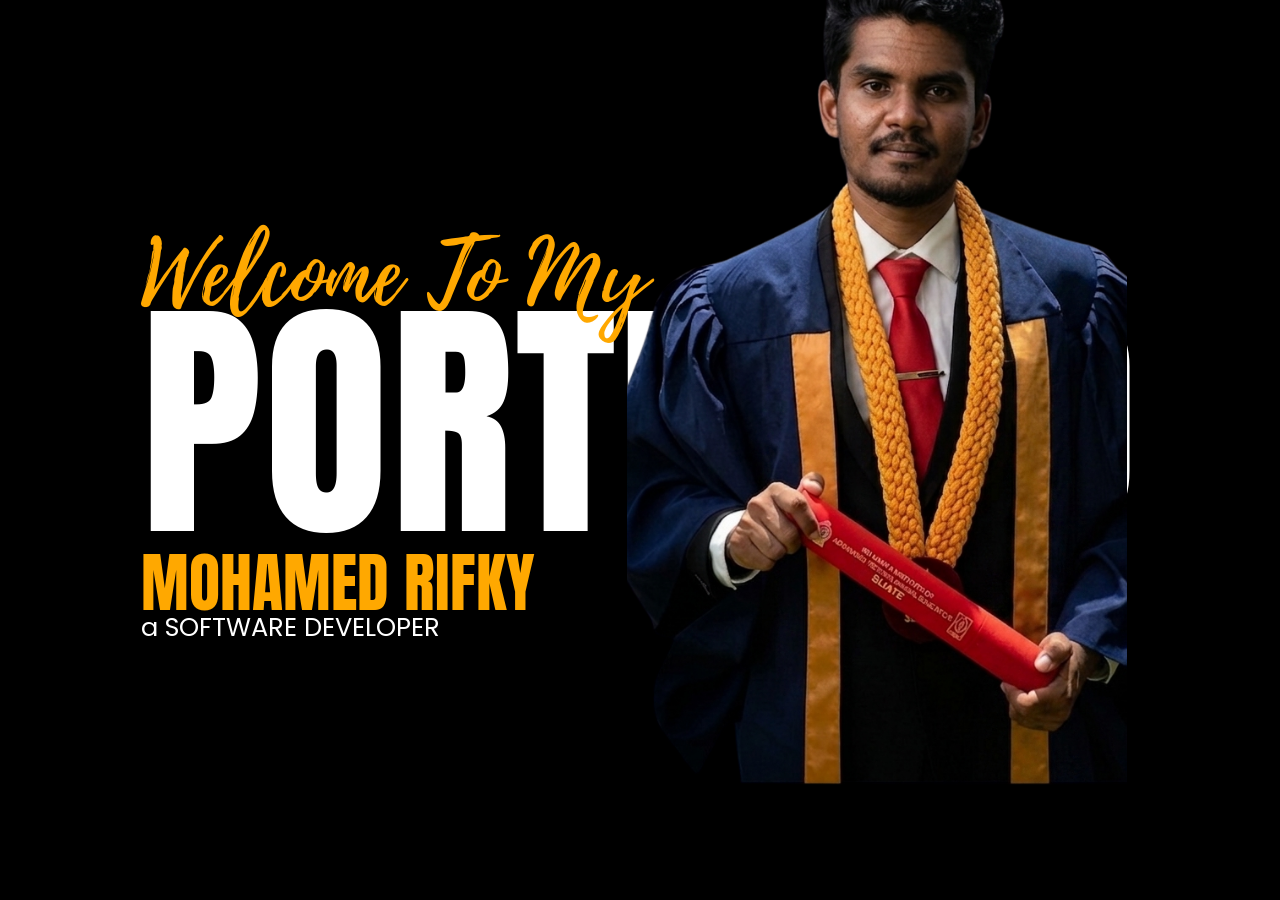
==== portfolioown.html @ 4c9c1325 "portfolio initializing" ====
<!doctype html>
<html lang="en">
  <head>
    <meta charset="UTF-8" />
    <meta name="viewport" content="width=device-width, initial-scale=1.0" />
    <title>Document</title>

    <link rel="preconnect" href="https://fonts.googleapis.com" />
    <link rel="preconnect" href="https://fonts.gstatic.com" crossorigin />
    <link
      href="https://fonts.googleapis.com/css2?family=Anton&family=Caveat:wght@700&family=Poppins:wght@400;600;700&display=swap"
      rel="stylesheet"
    />
    <link
      rel="stylesheet"
      href="https://cdnjs.cloudflare.com/ajax/libs/font-awesome/6.4.0/css/all.min.css"
    />

    <style>
      * {
        margin: 0;
        padding: 0;
        box-sizing: border-box;
      }

      @font-face {
        font-family: "Playlist Script";
        src: url("Playlist Script.otf") format("opentype");
      }

      html {
        height: 100vh;
        /* border: 2px solid green; */
      }

      :root {
        --bg-color: black;
        --text-white: white;
        --text-yellow: #ffa800;
      }

      body {
        /* border: 1px solid yellow; */
        background-color: var(--bg-color);
        display: flex;
        justify-content: center;
        align-items: center;
        height: 100%;
      }

      .giant-title {
        letter-spacing: 2px;
        font-family: "Anton", sans-serif;
        color: var(--text-white);
        font-size: 20vw;
      }

      .text-group {
        /* border: 1px solid red; */
        width: fit-content;
        height: fit-content;
        /* line-height: 1; */
        position: relative;
      }

      @keyframes float {
        0% {
          transform: translateY(0px) rotate(0deg);
        }
        50% {
          transform: translateY(-10px) rotate(0deg);
        }
        100% {
          transform: translateY(0px) rotate(0deg);
        }
      }

      .cursive-text {
        animation: float 5s ease-in-out infinite;
      }

      .cursive-text {
        font-family: "Playlist Script", cursive;
        color: var(--text-yellow);
        font-size: 7vw;
        position: relative;
        z-index: 1000;
      }

      .name-title {
        font-size: 5vw;
        color: var(--text-yellow);
        /* position: absolute; */
        bottom: -50px;
        left: 10px;
        width: fit-content;
        /* border: 2px solid blue; */
      }
      .subtitle {
        font-size: 2vw;
        color: var(--text-white);
        font-family: "Poppins", sans-serif;
      }
      .myname {
        font-size: 5vw;
        color: var(--text-yellow);
        font-family: "Anton", sans-serif;
      }

      .img {
        /* border: 2px solid yellow; */
        position: absolute;
        bottom: -17vh;
        right: 1vw;
        width: 50%;
        height: 100vh;
        overflow: hidden;
      }

      .img img {
        width: 100%;
        height: 100%;
        object-fit: cover;
      }

      .giant-title {
    opacity: 0;
    transform: translateY(80px);
    animation: titleReveal 1s ease-out forwards;
    z-index: 0;
}

@keyframes titleReveal {
    to {
        opacity: 1;
        transform: translateY(0);
    }
}

.name-title {
    opacity: 0;
    transform: translateY(40px);
    animation: nameReveal 0.8s ease-out 0.8s forwards;
}

@keyframes nameReveal {
    to {
        opacity: 1;
        transform: translateY(0);
    }
}

.img {
    opacity: 0;
    transform: translateX(400px);
    animation: imageReveal 3s ease-out 0.3s forwards;
}

@keyframes imageReveal {
    to {
        opacity: 1;
        transform: translateX(0);
    }
}

.myname {
    animation: glow 3s ease-in-out infinite;
}

@keyframes glow {
    0%,100% {
        text-shadow: 0 0 5px rgba(255,168,0,0.3);
    }

    50% {
        text-shadow:
            0 0 10px rgba(255,168,0,0.5),
            0 0 20px rgba(255,168,0,0.3);
    }
}
    </style>
  </head>
  <body>
    <div class="text-group">
      <div class="cursive-text" style="line-height: 0.4">Welcome To My</div>
      <div class="giant-title" style="line-height: 1">PORTFOLIO</div>
      <div class="name-title" style="line-height: 1">
        <div class="myname">MOHAMED RIFKY</div>
        <div class="subtitle">a SOFTWARE DEVELOPER</div>
      </div>
      <div class="img"><img src="myimg2.png" alt="" /></div>
    </div>
    
  </body>
</html>
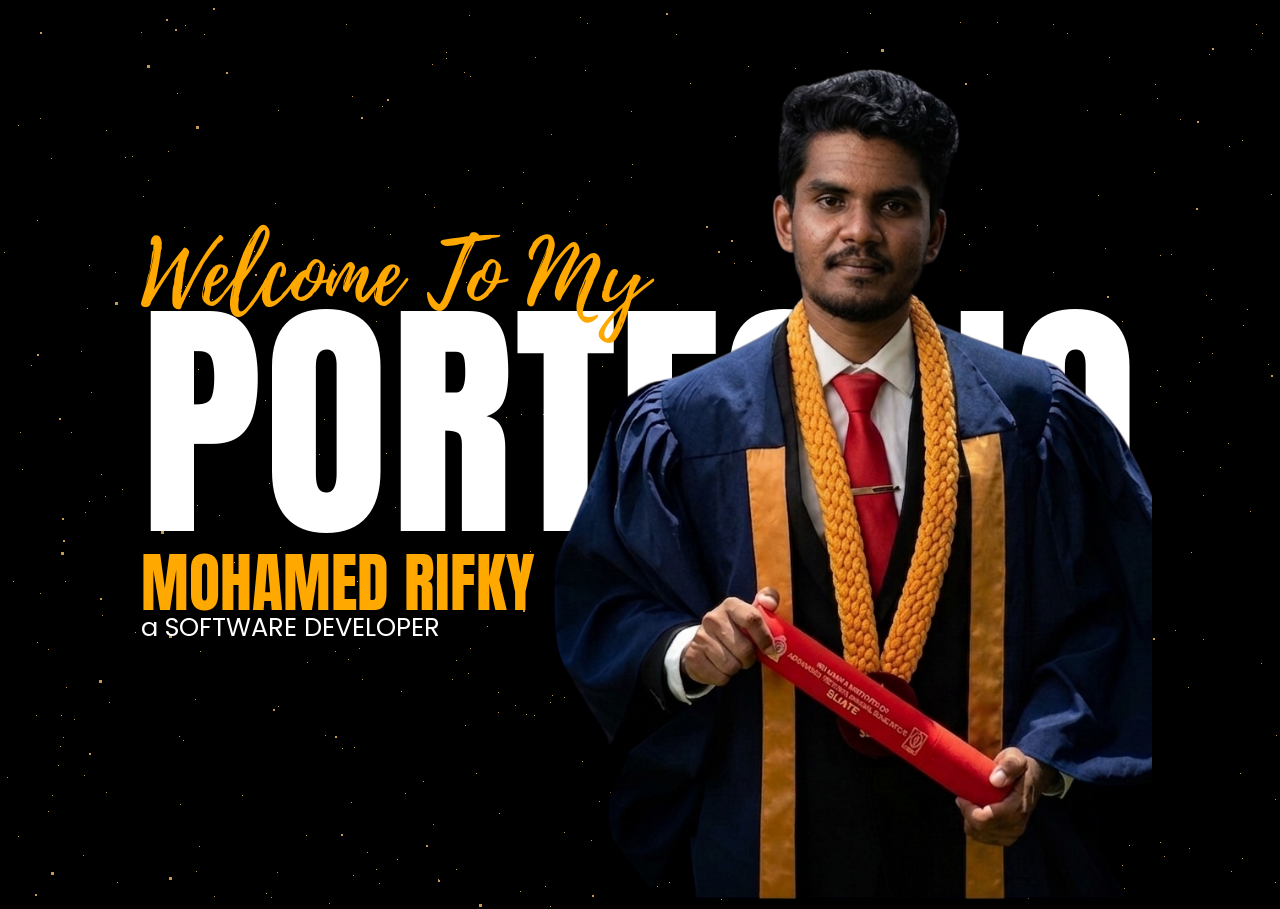
==== commit e81952e8: "some animations" ====
--- a/portfolioown.html
+++ b/portfolioown.html
@@ -17,6 +17,151 @@
     />
 
     <style>
+        
+                .full-wh {
+            position: absolute;
+            top: 0px;
+            left: 0px;
+            bottom: 0px;
+            width: 100%;
+        }
+        
+        .bg-animation {
+            position: fixed;
+            top: 0;
+            left: 0;
+            width: 100%;
+            height: 100%;
+        }
+        
+        .bg-animation {
+            position: fixed;
+            top: 0;
+            left: 0;
+            width: 100%;
+            height: 100%;
+
+        }
+        
+        #stars {
+            width: 1px;
+            height: 1px;
+            background: transparent;
+            box-shadow: 117px 1613px #c49952, 1488px 635px #c49952, 944px 914px #c49952, 647px 277px #c49952, 1792px 1205px #c49952, 656px 1517px #c49952, 820px 1839px #c49952, 1153px 1400px #c49952, 870px 13px #c49952, 550px 702px #c49952, 1155px 1056px #c49952, 88px 1709px #c49952, 1450px 1090px #c49952, 1929px 457px #c49952, 1390px 905px #c49952, 1771px 269px #c49952, 1741px 669px #c49952, 432px 64px #c49952, 563px 996px #c49952, 1918px 1873px #c49952, 1845px 1211px #c49952, 231px 1503px #c49952, 37px 220px #c49952, 1970px 495px #c49952, 1812px 925px #c49952, 67px 1398px #c49952, 535px 279px #c49952, 1837px 829px #c49952, 1945px 685px #c49952, 1677px 1817px #c49952, 1317px 1415px #c49952, 1785px 905px #c49952, 1787px 1554px #c49952, 802px 1296px #c49952, 512px 1101px #c49952, 583px 1364px #c49952, 336px 558px #c49952, 979px 334px #c49952, 106px 792px #c49952, 204px 34px #c49952, 1845px 1763px #c49952, 445px 1599px #c49952, 386px 453px #c49952, 471px 952px #c49952, 1466px 1676px #c49952, 1885px 303px #c49952, 51px 1717px #c49952, 1211px 299px #c49952, 1546px 1887px #c49952, 1067px 33px #c49952, 1088px 1326px #c49952, 1938px 760px #c49952, 470px 648px #c49952, 1213px 269px #c49952, 1767px 78px #c49952, 977px 976px #c49952, 1926px 175px #c49952, 722px 1512px #c49952, 945px 227px #c49952, 1811px 99px #c49952, 1912px 1406px #c49952, 1602px 1243px #c49952, 610px 449px #c49952, 654px 1393px #c49952, 1930px 1193px #c49952, 258px 1184px #c49952, 89px 265px #c49952, 824px 1494px #c49952, 1506px 1435px #c49952, 1027px 753px #c49952, 1px 1197px #c49952, 530px 1161px #c49952, 864px 1555px #c49952, 1610px 1604px #c49952, 1035px 1114px #c49952, 1456px 133px #c49952, 1196px 1253px #c49952, 361px 1037px #c49952, 834px 351px #c49952, 436px 1676px #c49952, 1194px 1007px #c49952, 1141px 647px #c49952, 319px 454px #c49952, 937px 1769px #c49952, 1872px 1013px #c49952, 733px 643px #c49952, 1250px 511px #c49952, 189px 296px #c49952, 1639px 163px #c49952, 1584px 336px #c49952, 1912px 1343px #c49952, 1298px 1307px #c49952, 1750px 902px #c49952, 1129px 845px #c49952, 1899px 1470px #c49952, 1427px 232px #c49952, 1391px 838px #c49952, 1225px 1819px #c49952, 190px 1366px #c49952, 1865px 518px #c49952, 203px 1383px #c49952, 1455px 614px #c49952, 423px 354px #c49952, 1678px 1790px #c49952, 241px 608px #c49952, 1089px 730px #c49952, 1342px 38px #c49952, 1848px 249px #c49952, 1874px 1785px #c49952, 1040px 1837px #c49952, 751px 261px #c49952, 510px 1975px #c49952, 52px 795px #c49952, 1786px 1310px #c49952, 498px 712px #c49952, 190px 375px #c49952, 1341px 722px #c49952, 43px 1394px #c49952, 1821px 1687px #c49952, 106px 130px #c49952, 1717px 1978px #c49952, 168px 151px #c49952, 183px 740px #c49952, 945px 1381px #c49952, 669px 1170px #c49952, 1285px 1816px #c49952, 110px 1217px #c49952, 1623px 813px #c49952, 869px 647px #c49952, 867px 582px #c49952, 735px 1240px #c49952, 519px 1896px #c49952, 132px 156px #c49952, 1649px 193px #c49952, 241px 1109px #c49952, 643px 484px #c49952, 574px 1282px #c49952, 1952px 564px #c49952, 1978px 145px #c49952, 329px 903px #c49952, 1674px 617px #c49952, 1978px 558px #c49952, 1808px 1715px #c49952, 1526px 1238px #c49952, 475px 1330px #c49952, 810px 425px #c49952, 1709px 634px #c49952, 1658px 336px #c49952, 425px 194px #c49952, 352px 96px #c49952, 148px 180px #c49952, 1139px 1046px #c49952, 1809px 1233px #c49952, 1669px 171px #c49952, 263px 1394px #c49952, 534px 715px #c49952, 396px 1008px #c49952, 589px 1445px #c49952, 1190px 381px #c49952, 1709px 279px #c49952, 520px 891px #c49952, 1136px 1867px #c49952, 1280px 1233px #c49952, 836px 296px #c49952, 1348px 646px #c49952, 1539px 913px #c49952, 423px 781px #c49952, 1271px 1805px #c49952, 696px 564px #c49952, 1549px 804px #c49952, 303px 1555px #c49952, 1449px 1903px #c49952, 66px 687px #c49952, 1164px 856px #c49952, 1958px 1326px #c49952, 125px 157px #c49952, 508px 1669px #c49952, 465px 725px #c49952, 1925px 1440px #c49952, 405px 793px #c49952, 278px 110px #c49952, 1084px 1065px #c49952, 1077px 705px #c49952, 663px 1844px #c49952, 734px 263px #c49952, 870px 1761px #c49952, 103px 1169px #c49952, 1506px 1295px #c49952, 1883px 926px #c49952, 335px 1361px #c49952, 1126px 1284px #c49952, 257px 1165px #c49952, 837px 580px #c49952, 1211px 1362px #c49952, 1137px 1380px #c49952, 135px 632px #c49952, 1491px 1965px #c49952, 1098px 195px #c49952, 506px 417px #c49952, 693px 1243px #c49952, 622px 1862px #c49952, 1412px 1343px #c49952, 948px 1894px #c49952, 1315px 1363px #c49952, 754px 1098px #c49952, 1931px 930px #c49952, 1831px 342px #c49952, 1751px 1839px #c49952, 84px 775px #c49952, 1662px 1488px #c49952, 617px 1769px #c49952, 1869px 1292px #c49952, 963px 432px #c49952, 371px 1114px #c49952, 37px 642px #c49952, 21px 1184px #c49952, 602px 366px #c49952, 414px 524px #c49952, 282px 244px #c49952, 1689px 868px #c49952, 943px 681px #c49952, 898px 679px #c49952, 449px 1774px #c49952, 1678px 1313px #c49952, 475px 1811px #c49952, 1146px 1509px #c49952, 1151px 1863px #c49952, 1617px 846px #c49952, 82px 1077px #c49952, 324px 1317px #c49952, 1516px 885px #c49952, 1706px 1526px #c49952, 1925px 1180px #c49952, 553px 967px #c49952, 1072px 536px #c49952, 1715px 1816px #c49952, 185px 286px #c49952, 1362px 1600px #c49952, 628px 1938px #c49952, 1187px 412px #c49952, 569px 211px #c49952, 1959px 1356px #c49952, 1571px 105px #c49952, 319px 1111px #c49952, 36px 1364px #c49952, 502px 1788px #c49952, 1051px 1993px #c49952, 1617px 773px #c49952, 424px 1507px #c49952, 1623px 1955px #c49952, 307px 662px #c49952, 183px 1048px #c49952, 1919px 1453px #c49952, 1006px 1817px #c49952, 468px 673px #c49952, 1142px 1375px #c49952, 1228px 443px #c49952, 1734px 552px #c49952, 20px 1041px #c49952, 1783px 334px #c49952, 98px 1237px #c49952, 1356px 1940px #c49952, 853px 1779px #c49952, 1910px 560px #c49952, 1174px 1656px #c49952, 110px 1724px #c49952, 542px 1771px #c49952, 1758px 1931px #c49952, 1463px 1401px #c49952, 1155px 84px #c49952, 1504px 835px #c49952, 750px 322px #c49952, 407px 1900px #c49952, 1600px 1141px #c49952, 657px 886px #c49952, 526px 714px #c49952, 18px 836px #c49952, 1546px 1548px #c49952, 22px 469px #c49952, 594px 1466px #c49952, 1160px 1078px #c49952, 627px 1055px #c49952, 195px 699px #c49952, 1099px 684px #c49952, 530px 551px #c49952, 1160px 1325px #c49952, 894px 727px #c49952, 1157px 98px #c49952, 136px 1483px #c49952, 1875px 1975px #c49952, 1803px 566px #c49952, 318px 1073px #c49952, 1866px 1656px #c49952, 543px 414px #c49952, 719px 474px #c49952, 1115px 738px #c49952, 353px 875px #c49952, 184px 1938px #c49952, 1854px 1534px #c49952, 420px 1698px #c49952, 1480px 1550px #c49952, 522px 203px #c49952, 1897px 1904px #c49952, 975px 1708px #c49952, 1774px 602px #c49952, 1908px 274px #c49952, 61px 715px #c49952, 983px 1156px #c49952, 326px 1013px #c49952, 641px 290px #c49952, 1522px 120px #c49952, 405px 1637px #c49952, 1021px 1099px #c49952, 631px 1145px #c49952, 982px 1967px #c49952, 200px 651px #c49952, 795px 351px #c49952, 790px 1082px #c49952, 144px 1572px #c49952, 1542px 901px #c49952, 158px 1524px #c49952, 849px 1843px #c49952, 1807px 203px #c49952, 1747px 45px #c49952, 1603px 1738px #c49952, 617px 1966px #c49952, 342px 748px #c49952, 1779px 1173px #c49952, 1428px 152px #c49952, 589px 1998px #c49952, 1940px 1838px #c49952, 115px 272px #c49952, 1217px 1395px #c49952, 1402px 1491px #c49952, 1833px 1814px #c49952, 243px 966px #c49952, 319px 578px #c49952, 813px 364px #c49952, 669px 882px #c49952, 551px 134px #c49952, 1819px 920px #c49952, 740px 1826px #c49952, 1021px 952px #c49952, 1575px 453px #c49952, 324px 419px #c49952, 929px 417px #c49952, 885px 1112px #c49952, 503px 187px #c49952, 1908px 362px #c49952, 1063px 1601px #c49952, 169px 1792px #c49952, 789px 963px #c49952, 1697px 948px #c49952, 1761px 1810px #c49952, 1844px 1591px #c49952, 1709px 949px #c49952, 1402px 1396px #c49952, 1037px 225px #c49952, 1832px 518px #c49952, 1728px 1782px #c49952, 194px 1421px #c49952, 1395px 742px #c49952, 1478px 1325px #c49952, 40px 593px #c49952, 1732px 117px #c49952, 51px 158px #c49952, 1598px 1672px #c49952, 701px 849px #c49952, 1403px 1979px #c49952, 145px 1414px #c49952, 550px 906px #c49952, 1366px 460px #c49952, 142px 1379px #c49952, 34px 1864px #c49952, 1346px 308px #c49952, 293px 998px #c49952, 21px 1868px #c49952, 540px 1033px #c49952, 60px 746px #c49952, 1602px 1476px #c49952, 180px 804px #c49952, 345px 1982px #c49952, 1439px 640px #c49952, 939px 1834px #c49952, 20px 432px #c49952, 492px 1549px #c49952, 109px 1579px #c49952, 1796px 1403px #c49952, 1079px 519px #c49952, 1664px 389px #c49952, 1627px 1061px #c49952, 823px 419px #c49952, 1399px 1882px #c49952, 1906px 344px #c49952, 1189px 848px #c49952, 117px 882px #c49952, 1262px 33px #c49952, 1048px 434px #c49952, 1208px 1309px #c49952, 1616px 408px #c49952, 1833px 853px #c49952, 1433px 1656px #c49952, 811px 1861px #c49952, 439px 1672px #c49952, 1105px 248px #c49952, 328px 1652px #c49952, 13px 1658px #c49952, 685px 987px #c49952, 985px 403px #c49952, 1664px 1206px #c49952, 1993px 1925px #c49952, 440px 917px #c49952, 1835px 319px #c49952, 1404px 1907px #c49952, 624px 1443px #c49952, 843px 954px #c49952, 478px 1567px #c49952, 895px 1602px #c49952, 1231px 871px #c49952, 1267px 1646px #c49952, 475px 334px #c49952, 784px 796px #c49952, 1294px 199px #c49952, 109px 702px #c49952, 1978px 362px #c49952, 291px 940px #c49952, 971px 1343px #c49952, 74px 719px #c49952, 36px 715px #c49952, 1007px 1423px #c49952, 860px 314px #c49952, 631px 177px #c49952, 1900px 1590px #c49952, 1239px 1348px #c49952, 1346px 1270px #c49952, 1934px 1475px #c49952, 1553px 559px #c49952, 588px 1969px #c49952, 670px 1269px #c49952, 1484px 376px #c49952, 20px 1424px #c49952, 1396px 8px #c49952, 969px 244px #c49952, 1807px 538px #c49952, 1873px 891px #c49952, 636px 1142px #c49952, 1474px 1562px #c49952, 763px 350px #c49952, 663px 700px #c49952, 500px 1469px #c49952, 1302px 722px #c49952, 181px 291px #c49952, 266px 893px #c49952, 1403px 654px #c49952, 492px 460px #c49952, 1503px 1369px #c49952, 23px 1662px #c49952, 349px 333px #c49952, 1435px 1017px #c49952, 1441px 705px #c49952, 1708px 1446px #c49952, 1041px 911px #c49952, 1063px 780px #c49952, 1158px 1356px #c49952, 767px 1454px #c49952, 1912px 797px #c49952, 1731px 1759px #c49952, 1378px 1390px #c49952, 1815px 1364px #c49952, 960px 270px #c49952, 1343px 427px #c49952, 275px 203px #c49952, 1319px 1092px #c49952, 1455px 770px #c49952, 283px 1503px #c49952, 1505px 901px #c49952, 1738px 1561px #c49952, 1526px 1935px #c49952, 1757px 669px #c49952, 1640px 620px #c49952, 1750px 722px #c49952, 748px 66px #c49952, 1149px 540px #c49952, 159px 953px #c49952, 200px 1426px #c49952, 515px 1110px #c49952, 1552px 737px #c49952, 1094px 1459px #c49952, 778px 799px #c49952, 1031px 523px #c49952, 743px 1825px #c49952, 1100px 882px #c49952, 1088px 1836px #c49952, 255px 599px #c49952, 67px 1361px #c49952, 247px 1721px #c49952, 1722px 346px #c49952, 1822px 155px #c49952, 452px 1973px #c49952, 415px 1960px #c49952, 1109px 57px #c49952, 273px 1392px #c49952, 404px 1071px #c49952, 1212px 353px #c49952, 370px 460px #c49952, 795px 1523px #c49952, 1932px 340px #c49952, 51px 1473px #c49952, 1268px 364px #c49952, 1512px 1862px #c49952, 1678px 1801px #c49952, 1796px 579px #c49952, 254px 251px #c49952, 1466px 1717px #c49952, 893px 379px #c49952, 1153px 923px #c49952, 913px 1808px #c49952, 791px 789px #c49952, 417px 1924px #c49952, 1336px 1599px #c49952, 1695px 908px #c49952, 1120px 114px #c49952, 493px 1949px #c49952, 68px 1905px #c49952, 969px 481px #c49952, 1420px 1095px #c49952, 800px 1117px #c49952, 390px 234px #c49952, 356px 1644px #c49952, 1098px 1486px #c49952, 1360px 521px #c49952, 149px 1198px #c49952, 354px 747px #c49952, 1749px 487px #c49952, 470px 76px #c49952, 1672px 289px #c49952, 1731px 545px #c49952, 1547px 1590px #c49952, 498px 692px #c49952, 398px 1592px #c49952, 1846px 1237px #c49952, 1537px 1474px #c49952, 1726px 1374px #c49952, 1922px 858px #c49952, 376px 321px #c49952, 985px 227px #c49952, 234px 1421px #c49952, 760px 745px #c49952, 1990px 1132px #c49952, 1560px 1597px #c49952, 338px 1310px #c49952, 1924px 1664px #c49952, 547px 1747px #c49952, 1639px 1282px #c49952, 1202px 337px #c49952, 1985px 779px #c49952, 737px 456px #c49952, 89px 501px #c49952, 963px 792px #c49952, 655px 1447px #c49952, 1492px 1994px #c49952, 1171px 254px #c49952, 892px 827px #c49952, 1735px 442px #c49952, 1474px 1187px #c49952, 846px 1518px #c49952, 557px 1805px #c49952, 738px 945px #c49952, 795px 68px #c49952, 663px 1956px #c49952, 1607px 290px #c49952, 1524px 15px #c49952, 1097px 1911px #c49952, 157px 1939px #c49952, 935px 1065px #c49952, 1809px 1708px #c49952, 164px 1157px #c49952, 83px 855px #c49952, 625px 501px #c49952, 814px 398px #c49952, 552px 695px #c49952, 597px 1546px #c49952, 1237px 1417px #c49952, 628px 284px #c49952, 866px 767px #c49952, 1403px 1394px #c49952, 765px 1563px #c49952, 1648px 109px #c49952, 1205px 1659px #c49952, 921px 1313px #c49952, 1319px 243px #c49952, 18px 125px #c49952, 7px 777px #c49952, 181px 418px #c49952, 1062px 1892px #c49952, 382px 106px #c49952, 994px 751px #c49952, 964px 234px #c49952, 40px 118px #c49952, 278px 706px #c49952, 1540px 1978px #c49952, 425px 1661px #c49952, 1050px 321px #c49952, 735px 1729px #c49952, 1438px 260px #c49952, 1229px 1109px #c49952, 186px 1041px #c49952, 244px 1184px #c49952, 392px 1472px #c49952, 670px 1249px #c49952, 1260px 1443px #c49952, 1977px 1511px #c49952, 1240px 773px #c49952, 303px 513px #c49952, 63px 1530px #c49952, 610px 792px #c49952, 1987px 1647px #c49952, 676px 1597px #c49952, 1740px 1244px #c49952, 816px 1661px #c49952, 351px 802px #c49952, 252px 1082px #c49952, 31px 365px #c49952, 1453px 984px #c49952, 667px 1233px #c49952, 1247px 1800px #c49952, 839px 270px #c49952, 775px 913px #c49952, 1966px 1398px #c49952, 499px 813px #c49952, 922px 1982px #c49952, 1409px 1902px #c49952, 1499px 1766px #c49952, 721px 899px #c49952, 788px 807px #c49952, 989px 1355px #c49952, 1248px 1274px #c49952, 849px 1091px #c49952, 1799px 1036px #c49952, 1486px 700px #c49952, 170px 1989px #c49952, 1275px 799px #c49952, 772px 2000px #c49952, 1642px 362px #c49952, 216px 940px #c49952, 1893px 281px #c49952, 1944px 1298px #c49952, 1294px 400px #c49952, 1523px 441px #c49952, 1829px 340px #c49952, 468px 170px #c49952, 1099px 967px #c49952, 1331px 665px #c49952, 1174px 1553px #c49952, 1567px 325px #c49952, 1028px 1399px #c49952, 781px 1451px #c49952, 1912px 1954px #c49952, 874px 873px #c49952, 1298px 1722px #c49952, 1879px 706px #c49952, 57px 1221px #c49952, 1116px 1432px #c49952, 48px 811px #c49952, 101px 916px #c49952, 677px 304px #c49952, 1203px 639px #c49952, 1391px 199px #c49952, 1895px 1988px #c49952, 1462px 1023px #c49952, 1216px 1751px #c49952, 1261px 663px #c49952, 1290px 1119px #c49952, 137px 1793px #c49952, 1052px 1470px #c49952, 1561px 226px #c49952, 1156px 402px #c49952, 709px 693px #c49952, 1040px 1911px #c49952, 1624px 1115px #c49952, 551px 475px #c49952, 416px 1090px #c49952, 1183px 451px #c49952, 58px 765px #c49952, 743px 1016px #c49952, 198px 369px #c49952, 1645px 1503px #c49952, 997px 22px #c49952, 1447px 1323px #c49952, 379px 883px #c49952, 1171px 1195px #c49952, 919px 133px #c49952, 1400px 517px #c49952, 725px 804px #c49952, 1600px 699px #c49952, 357px 581px #c49952, 266px 1713px #c49952, 848px 1749px #c49952, 1963px 1045px #c49952, 119px 1136px #c49952;
+            -webkit-animation: animStar 50s linear infinite;
+            -moz-animation: animStar 50s linear infinite;
+            -ms-animation: animStar 50s linear infinite;
+            animation: animStar 50s linear infinite;
+        }
+        
+        #stars:after {
+            content: " ";
+            position: absolute;
+            top: 2000px;
+            width: 1px;
+            height: 1px;
+            background: transparent;
+            box-shadow: 117px 1613px #c49952, 1488px 635px #c49952, 944px 914px #c49952, 647px 277px #c49952, 1792px 1205px #c49952, 656px 1517px #c49952, 820px 1839px #c49952, 1153px 1400px #c49952, 870px 13px #c49952, 550px 702px #c49952, 1155px 1056px #c49952, 88px 1709px #c49952, 1450px 1090px #c49952, 1929px 457px #c49952, 1390px 905px #c49952, 1771px 269px #c49952, 1741px 669px #c49952, 432px 64px #c49952, 563px 996px #c49952, 1918px 1873px #c49952, 1845px 1211px #c49952, 231px 1503px #c49952, 37px 220px #c49952, 1970px 495px #c49952, 1812px 925px #c49952, 67px 1398px #c49952, 535px 279px #c49952, 1837px 829px #c49952, 1945px 685px #c49952, 1677px 1817px #c49952, 1317px 1415px #c49952, 1785px 905px #c49952, 1787px 1554px #c49952, 802px 1296px #c49952, 512px 1101px #c49952, 583px 1364px #c49952, 336px 558px #c49952, 979px 334px #c49952, 106px 792px #c49952, 204px 34px #c49952, 1845px 1763px #c49952, 445px 1599px #c49952, 386px 453px #c49952, 471px 952px #c49952, 1466px 1676px #c49952, 1885px 303px #c49952, 51px 1717px #c49952, 1211px 299px #c49952, 1546px 1887px #c49952, 1067px 33px #c49952, 1088px 1326px #c49952, 1938px 760px #c49952, 470px 648px #c49952, 1213px 269px #c49952, 1767px 78px #c49952, 977px 976px #c49952, 1926px 175px #c49952, 722px 1512px #c49952, 945px 227px #c49952, 1811px 99px #c49952, 1912px 1406px #c49952, 1602px 1243px #c49952, 610px 449px #c49952, 654px 1393px #c49952, 1930px 1193px #c49952, 258px 1184px #c49952, 89px 265px #c49952, 824px 1494px #c49952, 1506px 1435px #c49952, 1027px 753px #c49952, 1px 1197px #c49952, 530px 1161px #c49952, 864px 1555px #c49952, 1610px 1604px #c49952, 1035px 1114px #c49952, 1456px 133px #c49952, 1196px 1253px #c49952, 361px 1037px #c49952, 834px 351px #c49952, 436px 1676px #c49952, 1194px 1007px #c49952, 1141px 647px #c49952, 319px 454px #c49952, 937px 1769px #c49952, 1872px 1013px #c49952, 733px 643px #c49952, 1250px 511px #c49952, 189px 296px #c49952, 1639px 163px #c49952, 1584px 336px #c49952, 1912px 1343px #c49952, 1298px 1307px #c49952, 1750px 902px #c49952, 1129px 845px #c49952, 1899px 1470px #c49952, 1427px 232px #c49952, 1391px 838px #c49952, 1225px 1819px #c49952, 190px 1366px #c49952, 1865px 518px #c49952, 203px 1383px #c49952, 1455px 614px #c49952, 423px 354px #c49952, 1678px 1790px #c49952, 241px 608px #c49952, 1089px 730px #c49952, 1342px 38px #c49952, 1848px 249px #c49952, 1874px 1785px #c49952, 1040px 1837px #c49952, 751px 261px #c49952, 510px 1975px #c49952, 52px 795px #c49952, 1786px 1310px #c49952, 498px 712px #c49952, 190px 375px #c49952, 1341px 722px #c49952, 43px 1394px #c49952, 1821px 1687px #c49952, 106px 130px #c49952, 1717px 1978px #c49952, 168px 151px #c49952, 183px 740px #c49952, 945px 1381px #c49952, 669px 1170px #c49952, 1285px 1816px #c49952, 110px 1217px #c49952, 1623px 813px #c49952, 869px 647px #c49952, 867px 582px #c49952, 735px 1240px #c49952, 519px 1896px #c49952, 132px 156px #c49952, 1649px 193px #c49952, 241px 1109px #c49952, 643px 484px #c49952, 574px 1282px #c49952, 1952px 564px #c49952, 1978px 145px #c49952, 329px 903px #c49952, 1674px 617px #c49952, 1978px 558px #c49952, 1808px 1715px #c49952, 1526px 1238px #c49952, 475px 1330px #c49952, 810px 425px #c49952, 1709px 634px #c49952, 1658px 336px #c49952, 425px 194px #c49952, 352px 96px #c49952, 148px 180px #c49952, 1139px 1046px #c49952, 1809px 1233px #c49952, 1669px 171px #c49952, 263px 1394px #c49952, 534px 715px #c49952, 396px 1008px #c49952, 589px 1445px #c49952, 1190px 381px #c49952, 1709px 279px #c49952, 520px 891px #c49952, 1136px 1867px #c49952, 1280px 1233px #c49952, 836px 296px #c49952, 1348px 646px #c49952, 1539px 913px #c49952, 423px 781px #c49952, 1271px 1805px #c49952, 696px 564px #c49952, 1549px 804px #c49952, 303px 1555px #c49952, 1449px 1903px #c49952, 66px 687px #c49952, 1164px 856px #c49952, 1958px 1326px #c49952, 125px 157px #c49952, 508px 1669px #c49952, 465px 725px #c49952, 1925px 1440px #c49952, 405px 793px #c49952, 278px 110px #c49952, 1084px 1065px #c49952, 1077px 705px #c49952, 663px 1844px #c49952, 734px 263px #c49952, 870px 1761px #c49952, 103px 1169px #c49952, 1506px 1295px #c49952, 1883px 926px #c49952, 335px 1361px #c49952, 1126px 1284px #c49952, 257px 1165px #c49952, 837px 580px #c49952, 1211px 1362px #c49952, 1137px 1380px #c49952, 135px 632px #c49952, 1491px 1965px #c49952, 1098px 195px #c49952, 506px 417px #c49952, 693px 1243px #c49952, 622px 1862px #c49952, 1412px 1343px #c49952, 948px 1894px #c49952, 1315px 1363px #c49952, 754px 1098px #c49952, 1931px 930px #c49952, 1831px 342px #c49952, 1751px 1839px #c49952, 84px 775px #c49952, 1662px 1488px #c49952, 617px 1769px #c49952, 1869px 1292px #c49952, 963px 432px #c49952, 371px 1114px #c49952, 37px 642px #c49952, 21px 1184px #c49952, 602px 366px #c49952, 414px 524px #c49952, 282px 244px #c49952, 1689px 868px #c49952, 943px 681px #c49952, 898px 679px #c49952, 449px 1774px #c49952, 1678px 1313px #c49952, 475px 1811px #c49952, 1146px 1509px #c49952, 1151px 1863px #c49952, 1617px 846px #c49952, 82px 1077px #c49952, 324px 1317px #c49952, 1516px 885px #c49952, 1706px 1526px #c49952, 1925px 1180px #c49952, 553px 967px #c49952, 1072px 536px #c49952, 1715px 1816px #c49952, 185px 286px #c49952, 1362px 1600px #c49952, 628px 1938px #c49952, 1187px 412px #c49952, 569px 211px #c49952, 1959px 1356px #c49952, 1571px 105px #c49952, 319px 1111px #c49952, 36px 1364px #c49952, 502px 1788px #c49952, 1051px 1993px #c49952, 1617px 773px #c49952, 424px 1507px #c49952, 1623px 1955px #c49952, 307px 662px #c49952, 183px 1048px #c49952, 1919px 1453px #c49952, 1006px 1817px #c49952, 468px 673px #c49952, 1142px 1375px #c49952, 1228px 443px #c49952, 1734px 552px #c49952, 20px 1041px #c49952, 1783px 334px #c49952, 98px 1237px #c49952, 1356px 1940px #c49952, 853px 1779px #c49952, 1910px 560px #c49952, 1174px 1656px #c49952, 110px 1724px #c49952, 542px 1771px #c49952, 1758px 1931px #c49952, 1463px 1401px #c49952, 1155px 84px #c49952, 1504px 835px #c49952, 750px 322px #c49952, 407px 1900px #c49952, 1600px 1141px #c49952, 657px 886px #c49952, 526px 714px #c49952, 18px 836px #c49952, 1546px 1548px #c49952, 22px 469px #c49952, 594px 1466px #c49952, 1160px 1078px #c49952, 627px 1055px #c49952, 195px 699px #c49952, 1099px 684px #c49952, 530px 551px #c49952, 1160px 1325px #c49952, 894px 727px #c49952, 1157px 98px #c49952, 136px 1483px #c49952, 1875px 1975px #c49952, 1803px 566px #c49952, 318px 1073px #c49952, 1866px 1656px #c49952, 543px 414px #c49952, 719px 474px #c49952, 1115px 738px #c49952, 353px 875px #c49952, 184px 1938px #c49952, 1854px 1534px #c49952, 420px 1698px #c49952, 1480px 1550px #c49952, 522px 203px #c49952, 1897px 1904px #c49952, 975px 1708px #c49952, 1774px 602px #c49952, 1908px 274px #c49952, 61px 715px #c49952, 983px 1156px #c49952, 326px 1013px #c49952, 641px 290px #c49952, 1522px 120px #c49952, 405px 1637px #c49952, 1021px 1099px #c49952, 631px 1145px #c49952, 982px 1967px #c49952, 200px 651px #c49952, 795px 351px #c49952, 790px 1082px #c49952, 144px 1572px #c49952, 1542px 901px #c49952, 158px 1524px #c49952, 849px 1843px #c49952, 1807px 203px #c49952, 1747px 45px #c49952, 1603px 1738px #c49952, 617px 1966px #c49952, 342px 748px #c49952, 1779px 1173px #c49952, 1428px 152px #c49952, 589px 1998px #c49952, 1940px 1838px #c49952, 115px 272px #c49952, 1217px 1395px #c49952, 1402px 1491px #c49952, 1833px 1814px #c49952, 243px 966px #c49952, 319px 578px #c49952, 813px 364px #c49952, 669px 882px #c49952, 551px 134px #c49952, 1819px 920px #c49952, 740px 1826px #c49952, 1021px 952px #c49952, 1575px 453px #c49952, 324px 419px #c49952, 929px 417px #c49952, 885px 1112px #c49952, 503px 187px #c49952, 1908px 362px #c49952, 1063px 1601px #c49952, 169px 1792px #c49952, 789px 963px #c49952, 1697px 948px #c49952, 1761px 1810px #c49952, 1844px 1591px #c49952, 1709px 949px #c49952, 1402px 1396px #c49952, 1037px 225px #c49952, 1832px 518px #c49952, 1728px 1782px #c49952, 194px 1421px #c49952, 1395px 742px #c49952, 1478px 1325px #c49952, 40px 593px #c49952, 1732px 117px #c49952, 51px 158px #c49952, 1598px 1672px #c49952, 701px 849px #c49952, 1403px 1979px #c49952, 145px 1414px #c49952, 550px 906px #c49952, 1366px 460px #c49952, 142px 1379px #c49952, 34px 1864px #c49952, 1346px 308px #c49952, 293px 998px #c49952, 21px 1868px #c49952, 540px 1033px #c49952, 60px 746px #c49952, 1602px 1476px #c49952, 180px 804px #c49952, 345px 1982px #c49952, 1439px 640px #c49952, 939px 1834px #c49952, 20px 432px #c49952, 492px 1549px #c49952, 109px 1579px #c49952, 1796px 1403px #c49952, 1079px 519px #c49952, 1664px 389px #c49952, 1627px 1061px #c49952, 823px 419px #c49952, 1399px 1882px #c49952, 1906px 344px #c49952, 1189px 848px #c49952, 117px 882px #c49952, 1262px 33px #c49952, 1048px 434px #c49952, 1208px 1309px #c49952, 1616px 408px #c49952, 1833px 853px #c49952, 1433px 1656px #c49952, 811px 1861px #c49952, 439px 1672px #c49952, 1105px 248px #c49952, 328px 1652px #c49952, 13px 1658px #c49952, 685px 987px #c49952, 985px 403px #c49952, 1664px 1206px #c49952, 1993px 1925px #c49952, 440px 917px #c49952, 1835px 319px #c49952, 1404px 1907px #c49952, 624px 1443px #c49952, 843px 954px #c49952, 478px 1567px #c49952, 895px 1602px #c49952, 1231px 871px #c49952, 1267px 1646px #c49952, 475px 334px #c49952, 784px 796px #c49952, 1294px 199px #c49952, 109px 702px #c49952, 1978px 362px #c49952, 291px 940px #c49952, 971px 1343px #c49952, 74px 719px #c49952, 36px 715px #c49952, 1007px 1423px #c49952, 860px 314px #c49952, 631px 177px #c49952, 1900px 1590px #c49952, 1239px 1348px #c49952, 1346px 1270px #c49952, 1934px 1475px #c49952, 1553px 559px #c49952, 588px 1969px #c49952, 670px 1269px #c49952, 1484px 376px #c49952, 20px 1424px #c49952, 1396px 8px #c49952, 969px 244px #c49952, 1807px 538px #c49952, 1873px 891px #c49952, 636px 1142px #c49952, 1474px 1562px #c49952, 763px 350px #c49952, 663px 700px #c49952, 500px 1469px #c49952, 1302px 722px #c49952, 181px 291px #c49952, 266px 893px #c49952, 1403px 654px #c49952, 492px 460px #c49952, 1503px 1369px #c49952, 23px 1662px #c49952, 349px 333px #c49952, 1435px 1017px #c49952, 1441px 705px #c49952, 1708px 1446px #c49952, 1041px 911px #c49952, 1063px 780px #c49952, 1158px 1356px #c49952, 767px 1454px #c49952, 1912px 797px #c49952, 1731px 1759px #c49952, 1378px 1390px #c49952, 1815px 1364px #c49952, 960px 270px #c49952, 1343px 427px #c49952, 275px 203px #c49952, 1319px 1092px #c49952, 1455px 770px #c49952, 283px 1503px #c49952, 1505px 901px #c49952, 1738px 1561px #c49952, 1526px 1935px #c49952, 1757px 669px #c49952, 1640px 620px #c49952, 1750px 722px #c49952, 748px 66px #c49952, 1149px 540px #c49952, 159px 953px #c49952, 200px 1426px #c49952, 515px 1110px #c49952, 1552px 737px #c49952, 1094px 1459px #c49952, 778px 799px #c49952, 1031px 523px #c49952, 743px 1825px #c49952, 1100px 882px #c49952, 1088px 1836px #c49952, 255px 599px #c49952, 67px 1361px #c49952, 247px 1721px #c49952, 1722px 346px #c49952, 1822px 155px #c49952, 452px 1973px #c49952, 415px 1960px #c49952, 1109px 57px #c49952, 273px 1392px #c49952, 404px 1071px #c49952, 1212px 353px #c49952, 370px 460px #c49952, 795px 1523px #c49952, 1932px 340px #c49952, 51px 1473px #c49952, 1268px 364px #c49952, 1512px 1862px #c49952, 1678px 1801px #c49952, 1796px 579px #c49952, 254px 251px #c49952, 1466px 1717px #c49952, 893px 379px #c49952, 1153px 923px #c49952, 913px 1808px #c49952, 791px 789px #c49952, 417px 1924px #c49952, 1336px 1599px #c49952, 1695px 908px #c49952, 1120px 114px #c49952, 493px 1949px #c49952, 68px 1905px #c49952, 969px 481px #c49952, 1420px 1095px #c49952, 800px 1117px #c49952, 390px 234px #c49952, 356px 1644px #c49952, 1098px 1486px #c49952, 1360px 521px #c49952, 149px 1198px #c49952, 354px 747px #c49952, 1749px 487px #c49952, 470px 76px #c49952, 1672px 289px #c49952, 1731px 545px #c49952, 1547px 1590px #c49952, 498px 692px #c49952, 398px 1592px #c49952, 1846px 1237px #c49952, 1537px 1474px #c49952, 1726px 1374px #c49952, 1922px 858px #c49952, 376px 321px #c49952, 985px 227px #c49952, 234px 1421px #c49952, 760px 745px #c49952, 1990px 1132px #c49952, 1560px 1597px #c49952, 338px 1310px #c49952, 1924px 1664px #c49952, 547px 1747px #c49952, 1639px 1282px #c49952, 1202px 337px #c49952, 1985px 779px #c49952, 737px 456px #c49952, 89px 501px #c49952, 963px 792px #c49952, 655px 1447px #c49952, 1492px 1994px #c49952, 1171px 254px #c49952, 892px 827px #c49952, 1735px 442px #c49952, 1474px 1187px #c49952, 846px 1518px #c49952, 557px 1805px #c49952, 738px 945px #c49952, 795px 68px #c49952, 663px 1956px #c49952, 1607px 290px #c49952, 1524px 15px #c49952, 1097px 1911px #c49952, 157px 1939px #c49952, 935px 1065px #c49952, 1809px 1708px #c49952, 164px 1157px #c49952, 83px 855px #c49952, 625px 501px #c49952, 814px 398px #c49952, 552px 695px #c49952, 597px 1546px #c49952, 1237px 1417px #c49952, 628px 284px #c49952, 866px 767px #c49952, 1403px 1394px #c49952, 765px 1563px #c49952, 1648px 109px #c49952, 1205px 1659px #c49952, 921px 1313px #c49952, 1319px 243px #c49952, 18px 125px #c49952, 7px 777px #c49952, 181px 418px #c49952, 1062px 1892px #c49952, 382px 106px #c49952, 994px 751px #c49952, 964px 234px #c49952, 40px 118px #c49952, 278px 706px #c49952, 1540px 1978px #c49952, 425px 1661px #c49952, 1050px 321px #c49952, 735px 1729px #c49952, 1438px 260px #c49952, 1229px 1109px #c49952, 186px 1041px #c49952, 244px 1184px #c49952, 392px 1472px #c49952, 670px 1249px #c49952, 1260px 1443px #c49952, 1977px 1511px #c49952, 1240px 773px #c49952, 303px 513px #c49952, 63px 1530px #c49952, 610px 792px #c49952, 1987px 1647px #c49952, 676px 1597px #c49952, 1740px 1244px #c49952, 816px 1661px #c49952, 351px 802px #c49952, 252px 1082px #c49952, 31px 365px #c49952, 1453px 984px #c49952, 667px 1233px #c49952, 1247px 1800px #c49952, 839px 270px #c49952, 775px 913px #c49952, 1966px 1398px #c49952, 499px 813px #c49952, 922px 1982px #c49952, 1409px 1902px #c49952, 1499px 1766px #c49952, 721px 899px #c49952, 788px 807px #c49952, 989px 1355px #c49952, 1248px 1274px #c49952, 849px 1091px #c49952, 1799px 1036px #c49952, 1486px 700px #c49952, 170px 1989px #c49952, 1275px 799px #c49952, 772px 2000px #c49952, 1642px 362px #c49952, 216px 940px #c49952, 1893px 281px #c49952, 1944px 1298px #c49952, 1294px 400px #c49952, 1523px 441px #c49952, 1829px 340px #c49952, 468px 170px #c49952, 1099px 967px #c49952, 1331px 665px #c49952, 1174px 1553px #c49952, 1567px 325px #c49952, 1028px 1399px #c49952, 781px 1451px #c49952, 1912px 1954px #c49952, 874px 873px #c49952, 1298px 1722px #c49952, 1879px 706px #c49952, 57px 1221px #c49952, 1116px 1432px #c49952, 48px 811px #c49952, 101px 916px #c49952, 677px 304px #c49952, 1203px 639px #c49952, 1391px 199px #c49952, 1895px 1988px #c49952, 1462px 1023px #c49952, 1216px 1751px #c49952, 1261px 663px #c49952, 1290px 1119px #c49952, 137px 1793px #c49952, 1052px 1470px #c49952, 1561px 226px #c49952, 1156px 402px #c49952, 709px 693px #c49952, 1040px 1911px #c49952, 1624px 1115px #c49952, 551px 475px #c49952, 416px 1090px #c49952, 1183px 451px #c49952, 58px 765px #c49952, 743px 1016px #c49952, 198px 369px #c49952, 1645px 1503px #c49952, 997px 22px #c49952, 1447px 1323px #c49952, 379px 883px #c49952, 1171px 1195px #c49952, 919px 133px #c49952, 1400px 517px #c49952, 725px 804px #c49952, 1600px 699px #c49952, 357px 581px #c49952, 266px 1713px #c49952, 848px 1749px #c49952, 1963px 1045px #c49952, 119px 1136px #c49952;
+        }
+        
+        #stars2 {
+            width: 2px;
+            height: 2px;
+            background: transparent;
+            box-shadow: 1117px 1306px #c49952, 1078px 1783px #c49952, 1179px 1085px #c49952, 1145px 920px #c49952, 422px 1233px #c49952, 387px 98px #c49952, 1153px 637px #c49952, 1084px 782px #c49952, 476px 453px #c49952, 926px 1306px #c49952, 60px 1086px #c49952, 753px 1575px #c49952, 272px 1684px #c49952, 1285px 750px #c49952, 1416px 1327px #c49952, 1931px 473px #c49952, 736px 1395px #c49952, 1816px 763px #c49952, 438px 879px #c49952, 665px 1902px #c49952, 1341px 677px #c49952, 1404px 1073px #c49952, 100px 597px #c49952, 357px 1689px #c49952, 1044px 1342px #c49952, 1954px 502px #c49952, 1192px 1308px #c49952, 540px 1239px #c49952, 1360px 552px #c49952, 89px 752px #c49952, 659px 1253px #c49952, 62px 517px #c49952, 1375px 1705px #c49952, 1343px 1511px #c49952, 1659px 1922px #c49952, 1560px 289px #c49952, 1362px 1799px #c49952, 1886px 1480px #c49952, 1718px 1885px #c49952, 824px 738px #c49952, 1060px 1370px #c49952, 1781px 1171px #c49952, 255px 273px #c49952, 1197px 120px #c49952, 213px 7px #c49952, 1226px 1920px #c49952, 1844px 207px #c49952, 1675px 970px #c49952, 1435px 1283px #c49952, 37px 353px #c49952, 59px 417px #c49952, 921px 1602px #c49952, 1549px 1490px #c49952, 638px 1845px #c49952, 1328px 198px #c49952, 1050px 1149px #c49952, 1884px 711px #c49952, 333px 263px #c49952, 342px 1508px #c49952, 1388px 1810px #c49952, 1377px 1558px #c49952, 890px 487px #c49952, 1081px 759px #c49952, 890px 1515px #c49952, 911px 1284px #c49952, 335px 735px #c49952, 1140px 549px #c49952, 1239px 1064px #c49952, 226px 71px #c49952, 1100px 1278px #c49952, 1851px 1805px #c49952, 1370px 1999px #c49952, 1008px 1122px #c49952, 785px 813px #c49952, 1358px 601px #c49952, 1833px 1305px #c49952, 1768px 1304px #c49952, 1303px 532px #c49952, 860px 598px #c49952, 1329px 593px #c49952, 1038px 1088px #c49952, 408px 405px #c49952, 965px 82px #c49952, 1483px 1438px #c49952, 310px 1479px #c49952, 1786px 1500px #c49952, 1866px 852px #c49952, 18px 1757px #c49952, 1473px 1004px #c49952, 1542px 1933px #c49952, 633px 1970px #c49952, 1334px 1713px #c49952, 175px 28px #c49952, 592px 894px #c49952, 121px 1162px #c49952, 1601px 1567px #c49952, 1095px 657px #c49952, 640px 1233px #c49952, 1073px 1255px #c49952, 840px 1087px #c49952, 718px 250px #c49952, 967px 709px #c49952, 731px 239px #c49952, 1623px 593px #c49952, 1058px 1820px #c49952, 516px 1898px #c49952, 666px 12px #c49952, 1997px 1382px #c49952, 112px 1690px #c49952, 687px 1309px #c49952, 63px 539px #c49952, 185px 1897px #c49952, 1055px 1691px #c49952, 435px 1517px #c49952, 1175px 1119px #c49952, 1721px 133px #c49952, 1212px 47px #c49952, 166px 18px #c49952, 1416px 1652px #c49952, 1409px 1745px #c49952, 1357px 1232px #c49952, 1677px 1998px #c49952, 448px 1415px #c49952, 705px 1736px #c49952, 1031px 1466px #c49952, 543px 1651px #c49952, 1592px 1888px #c49952, 1749px 1175px #c49952, 639px 1114px #c49952, 1591px 508px #c49952, 759px 1244px #c49952, 824px 380px #c49952, 942px 955px #c49952, 723px 732px #c49952, 113px 1369px #c49952, 203px 1739px #c49952, 868px 733px #c49952, 713px 971px #c49952, 341px 833px #c49952, 762px 824px #c49952, 1359px 310px #c49952, 1858px 1349px #c49952, 1531px 692px #c49952, 1075px 1512px #c49952, 1677px 142px #c49952, 1912px 1478px #c49952, 1810px 1078px #c49952, 426px 844px #c49952, 1426px 588px #c49952, 1909px 654px #c49952, 1107px 295px #c49952, 1351px 527px #c49952, 1393px 599px #c49952, 1379px 1068px #c49952, 228px 1846px #c49952, 1271px 374px #c49952, 1348px 612px #c49952, 7px 1301px #c49952, 1501px 1782px #c49952, 1795px 423px #c49952, 1475px 1918px #c49952, 1328px 1861px #c49952, 1624px 51px #c49952, 1791px 672px #c49952, 1594px 1467px #c49952, 1655px 1603px #c49952, 919px 850px #c49952, 523px 609px #c49952, 1196px 207px #c49952, 753px 410px #c49952, 686px 1097px #c49952, 1570px 133px #c49952, 1996px 1137px #c49952, 361px 116px #c49952, 1015px 462px #c49952, 76px 1143px #c49952, 491px 1818px #c49952, 1563px 795px #c49952, 982px 1721px #c49952, 831px 1204px #c49952, 1737px 589px #c49952, 861px 1579px #c49952, 1666px 130px #c49952, 698px 1799px #c49952, 726px 1519px #c49952, 109px 1208px #c49952, 1184px 1057px #c49952, 835px 451px #c49952, 896px 594px #c49952, 35px 893px #c49952, 895px 542px #c49952, 706px 225px #c49952, 56px 1040px #c49952, 1954px 108px #c49952, 1439px 1423px #c49952, 26px 1881px #c49952, 802px 1564px #c49952, 273px 708px #c49952, 40px 31px #c49952, 859px 108px #c49952;
+            -webkit-animation: animStar 100s linear infinite;
+            -moz-animation: animStar 100s linear infinite;
+            -ms-animation: animStar 100s linear infinite;
+            animation: animStar 100s linear infinite;
+        }
+        
+        #stars2:after {
+            content: " ";
+            position: absolute;
+            top: 2000px;
+            width: 2px;
+            height: 2px;
+            background: transparent;
+            box-shadow: 1117px 1306px #c49952, 1078px 1783px #c49952, 1179px 1085px #c49952, 1145px 920px #c49952, 422px 1233px #c49952, 387px 98px #c49952, 1153px 637px #c49952, 1084px 782px #c49952, 476px 453px #c49952, 926px 1306px #c49952, 60px 1086px #c49952, 753px 1575px #c49952, 272px 1684px #c49952, 1285px 750px #c49952, 1416px 1327px #c49952, 1931px 473px #c49952, 736px 1395px #c49952, 1816px 763px #c49952, 438px 879px #c49952, 665px 1902px #c49952, 1341px 677px #c49952, 1404px 1073px #c49952, 100px 597px #c49952, 357px 1689px #c49952, 1044px 1342px #c49952, 1954px 502px #c49952, 1192px 1308px #c49952, 540px 1239px #c49952, 1360px 552px #c49952, 89px 752px #c49952, 659px 1253px #c49952, 62px 517px #c49952, 1375px 1705px #c49952, 1343px 1511px #c49952, 1659px 1922px #c49952, 1560px 289px #c49952, 1362px 1799px #c49952, 1886px 1480px #c49952, 1718px 1885px #c49952, 824px 738px #c49952, 1060px 1370px #c49952, 1781px 1171px #c49952, 255px 273px #c49952, 1197px 120px #c49952, 213px 7px #c49952, 1226px 1920px #c49952, 1844px 207px #c49952, 1675px 970px #c49952, 1435px 1283px #c49952, 37px 353px #c49952, 59px 417px #c49952, 921px 1602px #c49952, 1549px 1490px #c49952, 638px 1845px #c49952, 1328px 198px #c49952, 1050px 1149px #c49952, 1884px 711px #c49952, 333px 263px #c49952, 342px 1508px #c49952, 1388px 1810px #c49952, 1377px 1558px #c49952, 890px 487px #c49952, 1081px 759px #c49952, 890px 1515px #c49952, 911px 1284px #c49952, 335px 735px #c49952, 1140px 549px #c49952, 1239px 1064px #c49952, 226px 71px #c49952, 1100px 1278px #c49952, 1851px 1805px #c49952, 1370px 1999px #c49952, 1008px 1122px #c49952, 785px 813px #c49952, 1358px 601px #c49952, 1833px 1305px #c49952, 1768px 1304px #c49952, 1303px 532px #c49952, 860px 598px #c49952, 1329px 593px #c49952, 1038px 1088px #c49952, 408px 405px #c49952, 965px 82px #c49952, 1483px 1438px #c49952, 310px 1479px #c49952, 1786px 1500px #c49952, 1866px 852px #c49952, 18px 1757px #c49952, 1473px 1004px #c49952, 1542px 1933px #c49952, 633px 1970px #c49952, 1334px 1713px #c49952, 175px 28px #c49952, 592px 894px #c49952, 121px 1162px #c49952, 1601px 1567px #c49952, 1095px 657px #c49952, 640px 1233px #c49952, 1073px 1255px #c49952, 840px 1087px #c49952, 718px 250px #c49952, 967px 709px #c49952, 731px 239px #c49952, 1623px 593px #c49952, 1058px 1820px #c49952, 516px 1898px #c49952, 666px 12px #c49952, 1997px 1382px #c49952, 112px 1690px #c49952, 687px 1309px #c49952, 63px 539px #c49952, 185px 1897px #c49952, 1055px 1691px #c49952, 435px 1517px #c49952, 1175px 1119px #c49952, 1721px 133px #c49952, 1212px 47px #c49952, 166px 18px #c49952, 1416px 1652px #c49952, 1409px 1745px #c49952, 1357px 1232px #c49952, 1677px 1998px #c49952, 448px 1415px #c49952, 705px 1736px #c49952, 1031px 1466px #c49952, 543px 1651px #c49952, 1592px 1888px #c49952, 1749px 1175px #c49952, 639px 1114px #c49952, 1591px 508px #c49952, 759px 1244px #c49952, 824px 380px #c49952, 942px 955px #c49952, 723px 732px #c49952, 113px 1369px #c49952, 203px 1739px #c49952, 868px 733px #c49952, 713px 971px #c49952, 341px 833px #c49952, 762px 824px #c49952, 1359px 310px #c49952, 1858px 1349px #c49952, 1531px 692px #c49952, 1075px 1512px #c49952, 1677px 142px #c49952, 1912px 1478px #c49952, 1810px 1078px #c49952, 426px 844px #c49952, 1426px 588px #c49952, 1909px 654px #c49952, 1107px 295px #c49952, 1351px 527px #c49952, 1393px 599px #c49952, 1379px 1068px #c49952, 228px 1846px #c49952, 1271px 374px #c49952, 1348px 612px #c49952, 7px 1301px #c49952, 1501px 1782px #c49952, 1795px 423px #c49952, 1475px 1918px #c49952, 1328px 1861px #c49952, 1624px 51px #c49952, 1791px 672px #c49952, 1594px 1467px #c49952, 1655px 1603px #c49952, 919px 850px #c49952, 523px 609px #c49952, 1196px 207px #c49952, 753px 410px #c49952, 686px 1097px #c49952, 1570px 133px #c49952, 1996px 1137px #c49952, 361px 116px #c49952, 1015px 462px #c49952, 76px 1143px #c49952, 491px 1818px #c49952, 1563px 795px #c49952, 982px 1721px #c49952, 831px 1204px #c49952, 1737px 589px #c49952, 861px 1579px #c49952, 1666px 130px #c49952, 698px 1799px #c49952, 726px 1519px #c49952, 109px 1208px #c49952, 1184px 1057px #c49952, 835px 451px #c49952, 896px 594px #c49952, 35px 893px #c49952, 895px 542px #c49952, 706px 225px #c49952, 56px 1040px #c49952, 1954px 108px #c49952, 1439px 1423px #c49952, 26px 1881px #c49952, 802px 1564px #c49952, 273px 708px #c49952, 40px 31px #c49952, 859px 108px #c49952;
+        }
+        
+        #stars3 {
+            width: 3px;
+            height: 3px;
+            background: transparent;
+            box-shadow: 940px 1360px #c49952, 1071px 539px #c49952, 1710px 1414px #c49952, 836px 299px #c49952, 1944px 1420px #c49952, 253px 1449px #c49952, 1257px 1250px #c49952, 1588px 1830px #c49952, 1077px 1204px #c49952, 273px 1081px #c49952, 1993px 766px #c49952, 1808px 479px #c49952, 917px 263px #c49952, 663px 1820px #c49952, 342px 1988px #c49952, 727px 1250px #c49952, 636px 1666px #c49952, 692px 1112px #c49952, 248px 1211px #c49952, 1422px 1121px #c49952, 881px 46px #c49952, 1531px 1977px #c49952, 1643px 1023px #c49952, 684px 1071px #c49952, 1142px 1873px #c49952, 292px 1313px #c49952, 256px 1237px #c49952, 89px 912px #c49952, 964px 1783px #c49952, 877px 760px #c49952, 1641px 1474px #c49952, 1492px 24px #c49952, 1776px 1642px #c49952, 183px 602px #c49952, 1998px 62px #c49952, 1560px 367px #c49952, 1333px 995px #c49952, 704px 1815px #c49952, 1809px 712px #c49952, 1503px 288px #c49952, 630px 556px #c49952, 1715px 125px #c49952, 353px 1878px #c49952, 975px 333px #c49952, 1740px 1409px #c49952, 1341px 1871px #c49952, 1279px 1064px #c49952, 169px 874px #c49952, 161px 528px #c49952, 1671px 1669px #c49952, 169px 632px #c49952, 547px 1724px #c49952, 1904px 110px #c49952, 679px 1670px #c49952, 196px 123px #c49952, 786px 871px #c49952, 1840px 324px #c49952, 356px 967px #c49952, 61px 549px #c49952, 99px 677px #c49952, 1719px 87px #c49952, 1713px 1990px #c49952, 1717px 1358px #c49952, 108px 1187px #c49952, 51px 869px #c49952, 1461px 902px #c49952, 1034px 891px #c49952, 962px 1881px #c49952, 1723px 595px #c49952, 479px 901px #c49952, 1546px 1823px #c49952, 285px 1208px #c49952, 1056px 347px #c49952, 261px 988px #c49952, 466px 990px #c49952, 1657px 648px #c49952, 1249px 933px #c49952, 1552px 1555px #c49952, 147px 62px #c49952, 292px 1157px #c49952, 1816px 423px #c49952, 1714px 757px #c49952, 1036px 961px #c49952, 1955px 710px #c49952, 1842px 516px #c49952, 479px 1870px #c49952, 1579px 1445px #c49952, 1225px 1309px #c49952, 1965px 566px #c49952, 1575px 1072px #c49952, 923px 329px #c49952, 651px 1514px #c49952, 865px 1100px #c49952, 782px 1873px #c49952, 115px 299px #c49952, 14px 1668px #c49952, 1666px 1817px #c49952, 1096px 1068px #c49952, 1462px 742px #c49952, 1384px 1750px #c49952;
+            -webkit-animation: animStar 150s linear infinite;
+            -moz-animation: animStar 150s linear infinite;
+            -ms-animation: animStar 150s linear infinite;
+            animation: animStar 150s linear infinite;
+        }
+        
+        #stars3:after {
+            content: " ";
+            position: absolute;
+            top: 2000px;
+            width: 3px;
+            height: 3px;
+            background: transparent;
+            box-shadow: 940px 1360px #c49952, 1071px 539px #c49952, 1710px 1414px #c49952, 836px 299px #c49952, 1944px 1420px #c49952, 253px 1449px #c49952, 1257px 1250px #c49952, 1588px 1830px #c49952, 1077px 1204px #c49952, 273px 1081px #c49952, 1993px 766px #c49952, 1808px 479px #c49952, 917px 263px #c49952, 663px 1820px #c49952, 342px 1988px #c49952, 727px 1250px #c49952, 636px 1666px #c49952, 692px 1112px #c49952, 248px 1211px #c49952, 1422px 1121px #c49952, 881px 46px #c49952, 1531px 1977px #c49952, 1643px 1023px #c49952, 684px 1071px #c49952, 1142px 1873px #c49952, 292px 1313px #c49952, 256px 1237px #c49952, 89px 912px #c49952, 964px 1783px #c49952, 877px 760px #c49952, 1641px 1474px #c49952, 1492px 24px #c49952, 1776px 1642px #c49952, 183px 602px #c49952, 1998px 62px #c49952, 1560px 367px #c49952, 1333px 995px #c49952, 704px 1815px #c49952, 1809px 712px #c49952, 1503px 288px #c49952, 630px 556px #c49952, 1715px 125px #c49952, 353px 1878px #c49952, 975px 333px #c49952, 1740px 1409px #c49952, 1341px 1871px #c49952, 1279px 1064px #c49952, 169px 874px #c49952, 161px 528px #c49952, 1671px 1669px #c49952, 169px 632px #c49952, 547px 1724px #c49952, 1904px 110px #c49952, 679px 1670px #c49952, 196px 123px #c49952, 786px 871px #c49952, 1840px 324px #c49952, 356px 967px #c49952, 61px 549px #c49952, 99px 677px #c49952, 1719px 87px #c49952, 1713px 1990px #c49952, 1717px 1358px #c49952, 108px 1187px #c49952, 51px 869px #c49952, 1461px 902px #c49952, 1034px 891px #c49952, 962px 1881px #c49952, 1723px 595px #c49952, 479px 901px #c49952, 1546px 1823px #c49952, 285px 1208px #c49952, 1056px 347px #c49952, 261px 988px #c49952, 466px 990px #c49952, 1657px 648px #c49952, 1249px 933px #c49952, 1552px 1555px #c49952, 147px 62px #c49952, 292px 1157px #c49952, 1816px 423px #c49952, 1714px 757px #c49952, 1036px 961px #c49952, 1955px 710px #c49952, 1842px 516px #c49952, 479px 1870px #c49952, 1579px 1445px #c49952, 1225px 1309px #c49952, 1965px 566px #c49952, 1575px 1072px #c49952, 923px 329px #c49952, 651px 1514px #c49952, 865px 1100px #c49952, 782px 1873px #c49952, 115px 299px #c49952, 14px 1668px #c49952, 1666px 1817px #c49952, 1096px 1068px #c49952, 1462px 742px #c49952, 1384px 1750px #c49952;
+        }
+        
+        #stars4 {
+            width: 1px;
+            height: 1px;
+            background: transparent;
+            box-shadow: 233px 1976px #c49952, 1196px 1119px #c49952, 646px 740px #c49952, 335px 645px #c49952, 1119px 1452px #c49952, 176px 1870px #c49952, 639px 1711px #c49952, 647px 1388px #c49952, 1516px 1108px #c49952, 464px 66px #c49952, 331px 344px #c49952, 772px 1189px #c49952, 1516px 1850px #c49952, 1500px 1463px #c49952, 1275px 876px #c49952, 1107px 645px #c49952, 977px 478px #c49952, 583px 1179px #c49952, 284px 395px #c49952, 1220px 461px #c49952, 1160px 249px #c49952, 196px 865px #c49952, 670px 1915px #c49952, 1449px 382px #c49952, 1191px 546px #c49952, 1329px 605px #c49952, 1945px 458px #c49952, 995px 749px #c49952, 1495px 861px #c49952, 708px 1731px #c49952, 348px 653px #c49952, 548px 1298px #c49952, 1606px 990px #c49952, 1049px 1204px #c49952, 253px 1501px #c49952, 1154px 166px #c49952, 1087px 104px #c49952, 1034px 1161px #c49952, 1681px 462px #c49952, 577px 1897px #c49952, 193px 1901px #c49952, 1701px 1755px #c49952, 864px 1297px #c49952, 800px 1289px #c49952, 676px 28px #c49952, 185px 1341px #c49952, 379px 1151px #c49952, 1224px 1725px #c49952, 280px 541px #c49952, 473px 1196px #c49952, 921px 1628px #c49952, 969px 432px #c49952, 1475px 758px #c49952, 1195px 993px #c49952, 876px 1840px #c49952, 1274px 1689px #c49952, 1977px 1101px #c49952, 837px 527px #c49952, 1785px 1610px #c49952, 1650px 1843px #c49952, 1127px 1508px #c49952, 401px 1050px #c49952, 51px 1105px #c49952, 545px 880px #c49952, 1786px 1672px #c49952, 318px 260px #c49952, 568px 254px #c49952, 1026px 1527px #c49952, 1242px 852px #c49952, 1785px 982px #c49952, 1318px 1071px #c49952, 398px 1061px #c49952, 1509px 257px #c49952, 599px 928px #c49952, 1195px 1800px #c49952, 1254px 906px #c49952, 141px 26px #c49952, 1384px 1502px #c49952, 476px 767px #c49952, 1973px 722px #c49952, 1339px 1031px #c49952, 778px 818px #c49952, 213px 1320px #c49952, 184px 221px #c49952, 983px 1911px #c49952, 923px 1439px #c49952, 1936px 581px #c49952, 1105px 625px #c49952, 325px 729px #c49952, 1475px 204px #c49952, 1483px 1564px #c49952, 1327px 1272px #c49952, 1187px 1944px #c49952, 1945px 1471px #c49952, 116px 960px #c49952, 1660px 1610px #c49952, 412px 1022px #c49952, 1552px 1516px #c49952, 1517px 1892px #c49952, 306px 829px #c49952, 1416px 462px #c49952, 1575px 1460px #c49952, 424px 1500px #c49952, 1530px 1169px #c49952, 1388px 1608px #c49952, 185px 416px #c49952, 634px 1446px #c49952, 767px 479px #c49952, 71px 426px #c49952, 1937px 145px #c49952, 1955px 1312px #c49952, 1811px 611px #c49952, 1145px 569px #c49952, 1460px 676px #c49952, 131px 1858px #c49952, 1557px 473px #c49952, 735px 130px #c49952, 112px 1531px #c49952, 1312px 305px #c49952, 409px 1032px #c49952, 149px 1964px #c49952, 535px 1215px #c49952, 1382px 630px #c49952, 1437px 1368px #c49952, 362px 1181px #c49952, 388px 181px #c49952, 274px 1287px #c49952, 1858px 1414px #c49952, 661px 1935px #c49952, 675px 1205px #c49952, 1829px 1725px #c49952, 1937px 1145px #c49952, 237px 908px #c49952, 1059px 1185px #c49952, 824px 1248px #c49952, 1167px 1730px #c49952, 180px 1961px #c49952, 1663px 203px #c49952, 374px 221px #c49952, 724px 1883px #c49952, 970px 1362px #c49952, 832px 505px #c49952, 313px 233px #c49952, 1909px 597px #c49952, 434px 201px #c49952, 587px 995px #c49952, 1833px 623px #c49952, 1464px 561px #c49952, 231px 593px #c49952, 1558px 1433px #c49952, 1986px 1767px #c49952, 1753px 1728px #c49952, 1153px 1623px #c49952, 249px 229px #c49952, 1503px 1186px #c49952, 1784px 137px #c49952, 841px 403px #c49952, 1400px 354px #c49952, 197px 499px #c49952, 1188px 681px #c49952, 158px 391px #c49952, 443px 1099px #c49952, 723px 1445px #c49952, 1408px 1235px #c49952, 1908px 195px #c49952, 271px 891px #c49952, 469px 1693px #c49952, 580px 11px #c49952, 1533px 70px #c49952, 859px 761px #c49952, 1510px 1844px #c49952, 421px 558px #c49952, 1132px 1453px #c49952, 757px 1987px #c49952, 212px 293px #c49952, 569px 323px #c49952, 1404px 1394px #c49952, 252px 1386px #c49952, 1668px 1857px #c49952, 123px 1684px #c49952, 105px 490px #c49952, 1083px 1769px #c49952, 1071px 1953px #c49952, 1271px 1159px #c49952, 699px 1491px #c49952, 1744px 1997px #c49952, 1868px 1973px #c49952, 1438px 1449px #c49952, 1222px 1921px #c49952, 1328px 1210px #c49952, 438px 873px #c49952, 809px 780px #c49952, 491px 1524px #c49952, 447px 1830px #c49952, 927px 1936px #c49952, 564px 691px #c49952, 1784px 1747px #c49952, 1978px 1722px #c49952, 1599px 1480px #c49952, 1276px 729px #c49952, 731px 1174px #c49952, 1586px 1711px #c49952, 451px 1340px #c49952, 1075px 1899px #c49952, 13px 575px #c49952, 309px 1340px #c49952, 981px 183px #c49952, 248px 1315px #c49952, 849px 80px #c49952, 1754px 1540px #c49952, 73px 1432px #c49952, 1208px 1828px #c49952, 65px 575px #c49952, 1098px 730px #c49952, 127px 1358px #c49952, 185px 19px #c49952, 1222px 1679px #c49952, 1122px 315px #c49952, 1906px 452px #c49952, 761px 284px #c49952, 813px 492px #c49952, 1344px 843px #c49952, 118px 1834px #c49952, 1620px 359px #c49952, 1755px 1246px #c49952, 299px 1076px #c49952, 1746px 158px #c49952, 6px 1635px #c49952, 143px 190px #c49952, 101px 468px #c49952, 137px 971px #c49952, 1221px 1929px #c49952, 1752px 650px #c49952, 1635px 1761px #c49952, 1522px 833px #c49952, 908px 153px #c49952, 1044px 350px #c49952, 1151px 1940px #c49952, 822px 210px #c49952, 1774px 310px #c49952, 796px 1447px #c49952, 1069px 1903px #c49952, 217px 565px #c49952, 662px 1370px #c49952, 1876px 1570px #c49952, 847px 46px #c49952, 1042px 1689px #c49952, 1584px 1434px #c49952, 1791px 908px #c49952, 973px 908px #c49952, 793px 747px #c49952, 122px 483px #c49952, 1137px 1374px #c49952, 1757px 1791px #c49952, 513px 225px #c49952, 63px 731px #c49952, 1179px 1926px #c49952, 346px 18px #c49952, 589px 175px #c49952, 87px 302px #c49952, 380px 1295px #c49952, 450px 921px #c49952, 1667px 1973px #c49952, 1495px 1373px #c49952, 1462px 1850px #c49952, 540px 288px #c49952, 1208px 1051px #c49952, 1554px 1095px #c49952, 1009px 1516px #c49952, 181px 572px #c49952, 165px 387px #c49952, 549px 1835px #c49952, 960px 16px #c49952, 1360px 403px #c49952, 1251px 43px #c49952, 1905px 1813px #c49952, 1106px 866px #c49952, 1809px 277px #c49952, 1828px 1720px #c49952, 295px 1610px #c49952, 523px 166px #c49952, 1069px 692px #c49952, 1292px 217px #c49952, 11px 1721px #c49952, 99px 1045px #c49952, 51px 1584px #c49952, 1053px 266px #c49952, 1287px 1235px #c49952, 747px 1722px #c49952, 1542px 736px #c49952, 1256px 18px #c49952, 102px 609px #c49952, 586px 1339px #c49952, 1843px 1697px #c49952, 824px 1687px #c49952, 1124px 882px #c49952, 395px 501px #c49952, 1456px 672px #c49952, 1472px 1648px #c49952, 1326px 1164px #c49952, 777px 1672px #c49952, 81px 345px #c49952, 91px 386px #c49952, 243px 411px #c49952, 1560px 90px #c49952, 6px 1771px #c49952, 1601px 616px #c49952, 1220px 1808px #c49952, 1160px 836px #c49952, 246px 1777px #c49952, 456px 863px #c49952, 97px 1138px #c49952, 1811px 942px #c49952, 213px 414px #c49952, 891px 392px #c49952, 1044px 927px #c49952, 1856px 216px #c49952, 957px 347px #c49952, 1486px 406px #c49952, 838px 912px #c49952, 803px 361px #c49952, 564px 826px #c49952, 1597px 949px #c49952, 1206px 289px #c49952, 33px 1035px #c49952, 1762px 1377px #c49952, 789px 1815px #c49952, 1594px 1342px #c49952, 1668px 880px #c49952, 1539px 1581px #c49952, 1547px 53px #c49952, 861px 1433px #c49952, 693px 1618px #c49952, 1762px 782px #c49952, 1568px 682px #c49952, 1126px 1762px #c49952, 1242px 134px #c49952, 495px 959px #c49952, 1606px 219px #c49952, 1878px 1415px #c49952, 1652px 797px #c49952, 782px 1903px #c49952, 1774px 1133px #c49952, 1430px 408px #c49952, 265px 394px #c49952, 890px 336px #c49952, 1051px 311px #c49952, 461px 1559px #c49952, 1931px 91px #c49952, 1160px 380px #c49952, 1442px 1058px #c49952, 1157px 364px #c49952, 586px 227px #c49952, 1365px 715px #c49952, 1658px 1655px #c49952, 1923px 1664px #c49952, 1023px 1844px #c49952, 1939px 1367px #c49952, 1203px 1305px #c49952, 359px 642px #c49952, 1056px 425px #c49952, 787px 202px #c49952, 1609px 1850px #c49952, 1964px 200px #c49952, 1537px 586px #c49952, 1589px 903px #c49952, 1063px 1694px #c49952, 760px 1185px #c49952, 597px 1396px #c49952, 294px 452px #c49952, 433px 818px #c49952, 199px 840px #c49952, 1332px 1937px #c49952, 169px 1907px #c49952, 591px 834px #c49952, 1716px 1032px #c49952, 45px 1879px #c49952, 686px 1469px #c49952, 1520px 475px #c49952, 1122px 859px #c49952, 973px 1541px #c49952, 269px 477px #c49952, 1390px 716px #c49952, 1791px 783px #c49952, 824px 2000px #c49952, 1211px 1717px #c49952, 1008px 1587px #c49952, 1422px 204px #c49952, 234px 556px #c49952, 506px 550px #c49952, 942px 1670px #c49952, 397px 853px #c49952, 599px 795px #c49952, 762px 1926px #c49952, 1202px 1424px #c49952, 135px 1316px #c49952, 1442px 1692px #c49952, 977px 652px #c49952, 564px 1648px #c49952, 997px 1474px #c49952, 67px 1366px #c49952, 1860px 1451px #c49952, 1105px 772px #c49952, 1886px 1396px #c49952, 1510px 658px #c49952, 976px 1544px #c49952, 894px 543px #c49952, 1098px 1189px #c49952, 690px 77px #c49952, 770px 733px #c49952, 557px 1403px #c49952, 1758px 1623px #c49952, 1341px 812px #c49952, 699px 967px #c49952, 277px 866px #c49952, 1526px 1828px #c49952, 8px 977px #c49952, 1707px 952px #c49952, 12px 1900px #c49952, 72px 921px #c49952, 496px 1067px #c49952, 1288px 1749px #c49952, 273px 984px #c49952, 1197px 1991px #c49952, 242px 789px #c49952, 903px 1035px #c49952, 480px 1492px #c49952, 102px 1331px #c49952, 738px 1343px #c49952, 560px 1475px #c49952, 367px 846px #c49952, 1420px 962px #c49952, 1976px 892px #c49952, 1911px 1763px #c49952, 1639px 1002px #c49952, 437px 1522px #c49952, 1906px 1025px #c49952, 730px 1364px #c49952, 1127px 521px #c49952, 1401px 1792px #c49952, 1954px 1066px #c49952, 232px 250px #c49952, 1685px 660px #c49952, 1011px 999px #c49952, 1970px 790px #c49952, 750px 499px #c49952, 1738px 660px #c49952, 1621px 1849px #c49952, 446px 52px #c49952, 1055px 1396px #c49952, 1165px 1497px #c49952, 1740px 1425px #c49952, 1012px 1920px #c49952, 1258px 1560px #c49952, 1020px 1152px #c49952, 362px 673px #c49952, 1065px 975px #c49952, 582px 755px #c49952, 1271px 1479px #c49952, 719px 548px #c49952, 1602px 879px #c49952, 590px 499px #c49952, 721px 1412px #c49952, 1180px 113px #c49952, 1801px 1961px #c49952, 589px 941px #c49952, 883px 476px #c49952, 214px 890px #c49952, 1028px 892px #c49952, 1107px 1832px #c49952, 944px 361px #c49952, 480px 1453px #c49952, 1466px 683px #c49952, 981px 745px #c49952, 1968px 828px #c49952, 657px 1830px #c49952, 11px 1338px #c49952, 179px 730px #c49952, 1713px 197px #c49952, 51px 955px #c49952, 1243px 319px #c49952, 1175px 624px #c49952, 446px 46px #c49952, 5px 1158px #c49952, 82px 1352px #c49952, 1877px 402px #c49952, 708px 1778px #c49952, 903px 1625px #c49952, 1824px 352px #c49952, 1229px 140px #c49952, 1518px 24px #c49952, 1017px 512px #c49952, 515px 699px #c49952, 295px 265px #c49952, 69px 1773px #c49952, 1640px 1163px #c49952, 536px 342px #c49952, 970px 1766px #c49952, 560px 1416px #c49952, 577px 193px #c49952, 469px 9px #c49952, 466px 276px #c49952, 711px 853px #c49952, 401px 685px #c49952, 85px 506px #c49952, 865px 558px #c49952, 631px 105px #c49952, 887px 866px #c49952, 1704px 1001px #c49952, 1051px 1199px #c49952, 275px 1909px #c49952, 1462px 829px #c49952, 375px 1057px #c49952, 1531px 1501px #c49952, 205px 403px #c49952, 33px 1869px #c49952, 967px 1176px #c49952, 376px 863px #c49952, 1769px 1545px #c49952, 535px 51px #c49952, 1972px 1569px #c49952, 1773px 960px #c49952, 487px 620px #c49952, 1660px 687px #c49952, 1632px 972px #c49952, 1362px 42px #c49952, 479px 1655px #c49952, 1531px 1808px #c49952, 1450px 1412px #c49952, 1549px 170px #c49952, 1904px 1305px #c49952, 1209px 48px #c49952, 1933px 820px #c49952, 1623px 595px #c49952, 48px 643px #c49952, 179px 1754px #c49952, 589px 1032px #c49952, 1199px 356px #c49952, 1755px 1418px #c49952, 780px 1174px #c49952, 1905px 758px #c49952, 1567px 713px #c49952, 1372px 705px #c49952, 456px 654px #c49952, 759px 690px #c49952, 452px 673px #c49952, 993px 1610px #c49952, 1271px 188px #c49952, 343px 1750px #c49952, 1943px 1735px #c49952, 1717px 853px #c49952, 1247px 303px #c49952, 1314px 1895px #c49952, 1203px 489px #c49952, 741px 469px #c49952, 4px 246px #c49952, 1515px 115px #c49952, 606px 218px #c49952, 1966px 1471px #c49952, 177px 87px #c49952, 1575px 588px #c49952, 1136px 1386px #c49952, 70px 1868px #c49952, 1053px 18px #c49952, 1124px 721px #c49952, 1748px 1181px #c49952, 191px 1387px #c49952, 1931px 840px #c49952, 1088px 1603px #c49952, 634px 1255px #c49952, 814px 1434px #c49952, 585px 64px #c49952, 1074px 1618px #c49952, 1692px 761px #c49952, 651px 643px #c49952, 193px 335px #c49952, 1103px 1447px #c49952, 491px 1142px #c49952, 521px 408px #c49952, 536px 340px #c49952, 411px 1091px #c49952, 1646px 193px #c49952, 1595px 1285px #c49952, 870px 1349px #c49952, 1085px 1013px #c49952, 204px 1864px #c49952, 1359px 299px #c49952, 807px 964px #c49952, 219px 509px #c49952, 36px 1227px #c49952, 702px 1873px #c49952, 1471px 934px #c49952, 1763px 792px #c49952, 973px 1957px #c49952, 987px 68px #c49952, 593px 1282px #c49952, 1900px 607px #c49952, 407px 1659px #c49952, 587px 17px #c49952, 632px 158px #c49952;
+            -webkit-animation: animStar 600s linear infinite;
+            -moz-animation: animStar 600s linear infinite;
+            -ms-animation: animStar 600s linear infinite;
+            animation: animStar 600s linear infinite;
+        }
+        
+        #stars4:after {
+            content: " ";
+            position: absolute;
+            top: 2000px;
+            width: 1px;
+            height: 1px;
+            background: transparent;
+            box-shadow: 233px 1976px #c49952, 1196px 1119px #c49952, 646px 740px #c49952, 335px 645px #c49952, 1119px 1452px #c49952, 176px 1870px #c49952, 639px 1711px #c49952, 647px 1388px #c49952, 1516px 1108px #c49952, 464px 66px #c49952, 331px 344px #c49952, 772px 1189px #c49952, 1516px 1850px #c49952, 1500px 1463px #c49952, 1275px 876px #c49952, 1107px 645px #c49952, 977px 478px #c49952, 583px 1179px #c49952, 284px 395px #c49952, 1220px 461px #c49952, 1160px 249px #c49952, 196px 865px #c49952, 670px 1915px #c49952, 1449px 382px #c49952, 1191px 546px #c49952, 1329px 605px #c49952, 1945px 458px #c49952, 995px 749px #c49952, 1495px 861px #c49952, 708px 1731px #c49952, 348px 653px #c49952, 548px 1298px #c49952, 1606px 990px #c49952, 1049px 1204px #c49952, 253px 1501px #c49952, 1154px 166px #c49952, 1087px 104px #c49952, 1034px 1161px #c49952, 1681px 462px #c49952, 577px 1897px #c49952, 193px 1901px #c49952, 1701px 1755px #c49952, 864px 1297px #c49952, 800px 1289px #c49952, 676px 28px #c49952, 185px 1341px #c49952, 379px 1151px #c49952, 1224px 1725px #c49952, 280px 541px #c49952, 473px 1196px #c49952, 921px 1628px #c49952, 969px 432px #c49952, 1475px 758px #c49952, 1195px 993px #c49952, 876px 1840px #c49952, 1274px 1689px #c49952, 1977px 1101px #c49952, 837px 527px #c49952, 1785px 1610px #c49952, 1650px 1843px #c49952, 1127px 1508px #c49952, 401px 1050px #c49952, 51px 1105px #c49952, 545px 880px #c49952, 1786px 1672px #c49952, 318px 260px #c49952, 568px 254px #c49952, 1026px 1527px #c49952, 1242px 852px #c49952, 1785px 982px #c49952, 1318px 1071px #c49952, 398px 1061px #c49952, 1509px 257px #c49952, 599px 928px #c49952, 1195px 1800px #c49952, 1254px 906px #c49952, 141px 26px #c49952, 1384px 1502px #c49952, 476px 767px #c49952, 1973px 722px #c49952, 1339px 1031px #c49952, 778px 818px #c49952, 213px 1320px #c49952, 184px 221px #c49952, 983px 1911px #c49952, 923px 1439px #c49952, 1936px 581px #c49952, 1105px 625px #c49952, 325px 729px #c49952, 1475px 204px #c49952, 1483px 1564px #c49952, 1327px 1272px #c49952, 1187px 1944px #c49952, 1945px 1471px #c49952, 116px 960px #c49952, 1660px 1610px #c49952, 412px 1022px #c49952, 1552px 1516px #c49952, 1517px 1892px #c49952, 306px 829px #c49952, 1416px 462px #c49952, 1575px 1460px #c49952, 424px 1500px #c49952, 1530px 1169px #c49952, 1388px 1608px #c49952, 185px 416px #c49952, 634px 1446px #c49952, 767px 479px #c49952, 71px 426px #c49952, 1937px 145px #c49952, 1955px 1312px #c49952, 1811px 611px #c49952, 1145px 569px #c49952, 1460px 676px #c49952, 131px 1858px #c49952, 1557px 473px #c49952, 735px 130px #c49952, 112px 1531px #c49952, 1312px 305px #c49952, 409px 1032px #c49952, 149px 1964px #c49952, 535px 1215px #c49952, 1382px 630px #c49952, 1437px 1368px #c49952, 362px 1181px #c49952, 388px 181px #c49952, 274px 1287px #c49952, 1858px 1414px #c49952, 661px 1935px #c49952, 675px 1205px #c49952, 1829px 1725px #c49952, 1937px 1145px #c49952, 237px 908px #c49952, 1059px 1185px #c49952, 824px 1248px #c49952, 1167px 1730px #c49952, 180px 1961px #c49952, 1663px 203px #c49952, 374px 221px #c49952, 724px 1883px #c49952, 970px 1362px #c49952, 832px 505px #c49952, 313px 233px #c49952, 1909px 597px #c49952, 434px 201px #c49952, 587px 995px #c49952, 1833px 623px #c49952, 1464px 561px #c49952, 231px 593px #c49952, 1558px 1433px #c49952, 1986px 1767px #c49952, 1753px 1728px #c49952, 1153px 1623px #c49952, 249px 229px #c49952, 1503px 1186px #c49952, 1784px 137px #c49952, 841px 403px #c49952, 1400px 354px #c49952, 197px 499px #c49952, 1188px 681px #c49952, 158px 391px #c49952, 443px 1099px #c49952, 723px 1445px #c49952, 1408px 1235px #c49952, 1908px 195px #c49952, 271px 891px #c49952, 469px 1693px #c49952, 580px 11px #c49952, 1533px 70px #c49952, 859px 761px #c49952, 1510px 1844px #c49952, 421px 558px #c49952, 1132px 1453px #c49952, 757px 1987px #c49952, 212px 293px #c49952, 569px 323px #c49952, 1404px 1394px #c49952, 252px 1386px #c49952, 1668px 1857px #c49952, 123px 1684px #c49952, 105px 490px #c49952, 1083px 1769px #c49952, 1071px 1953px #c49952, 1271px 1159px #c49952, 699px 1491px #c49952, 1744px 1997px #c49952, 1868px 1973px #c49952, 1438px 1449px #c49952, 1222px 1921px #c49952, 1328px 1210px #c49952, 438px 873px #c49952, 809px 780px #c49952, 491px 1524px #c49952, 447px 1830px #c49952, 927px 1936px #c49952, 564px 691px #c49952, 1784px 1747px #c49952, 1978px 1722px #c49952, 1599px 1480px #c49952, 1276px 729px #c49952, 731px 1174px #c49952, 1586px 1711px #c49952, 451px 1340px #c49952, 1075px 1899px #c49952, 13px 575px #c49952, 309px 1340px #c49952, 981px 183px #c49952, 248px 1315px #c49952, 849px 80px #c49952, 1754px 1540px #c49952, 73px 1432px #c49952, 1208px 1828px #c49952, 65px 575px #c49952, 1098px 730px #c49952, 127px 1358px #c49952, 185px 19px #c49952, 1222px 1679px #c49952, 1122px 315px #c49952, 1906px 452px #c49952, 761px 284px #c49952, 813px 492px #c49952, 1344px 843px #c49952, 118px 1834px #c49952, 1620px 359px #c49952, 1755px 1246px #c49952, 299px 1076px #c49952, 1746px 158px #c49952, 6px 1635px #c49952, 143px 190px #c49952, 101px 468px #c49952, 137px 971px #c49952, 1221px 1929px #c49952, 1752px 650px #c49952, 1635px 1761px #c49952, 1522px 833px #c49952, 908px 153px #c49952, 1044px 350px #c49952, 1151px 1940px #c49952, 822px 210px #c49952, 1774px 310px #c49952, 796px 1447px #c49952, 1069px 1903px #c49952, 217px 565px #c49952, 662px 1370px #c49952, 1876px 1570px #c49952, 847px 46px #c49952, 1042px 1689px #c49952, 1584px 1434px #c49952, 1791px 908px #c49952, 973px 908px #c49952, 793px 747px #c49952, 122px 483px #c49952, 1137px 1374px #c49952, 1757px 1791px #c49952, 513px 225px #c49952, 63px 731px #c49952, 1179px 1926px #c49952, 346px 18px #c49952, 589px 175px #c49952, 87px 302px #c49952, 380px 1295px #c49952, 450px 921px #c49952, 1667px 1973px #c49952, 1495px 1373px #c49952, 1462px 1850px #c49952, 540px 288px #c49952, 1208px 1051px #c49952, 1554px 1095px #c49952, 1009px 1516px #c49952, 181px 572px #c49952, 165px 387px #c49952, 549px 1835px #c49952, 960px 16px #c49952, 1360px 403px #c49952, 1251px 43px #c49952, 1905px 1813px #c49952, 1106px 866px #c49952, 1809px 277px #c49952, 1828px 1720px #c49952, 295px 1610px #c49952, 523px 166px #c49952, 1069px 692px #c49952, 1292px 217px #c49952, 11px 1721px #c49952, 99px 1045px #c49952, 51px 1584px #c49952, 1053px 266px #c49952, 1287px 1235px #c49952, 747px 1722px #c49952, 1542px 736px #c49952, 1256px 18px #c49952, 102px 609px #c49952, 586px 1339px #c49952, 1843px 1697px #c49952, 824px 1687px #c49952, 1124px 882px #c49952, 395px 501px #c49952, 1456px 672px #c49952, 1472px 1648px #c49952, 1326px 1164px #c49952, 777px 1672px #c49952, 81px 345px #c49952, 91px 386px #c49952, 243px 411px #c49952, 1560px 90px #c49952, 6px 1771px #c49952, 1601px 616px #c49952, 1220px 1808px #c49952, 1160px 836px #c49952, 246px 1777px #c49952, 456px 863px #c49952, 97px 1138px #c49952, 1811px 942px #c49952, 213px 414px #c49952, 891px 392px #c49952, 1044px 927px #c49952, 1856px 216px #c49952, 957px 347px #c49952, 1486px 406px #c49952, 838px 912px #c49952, 803px 361px #c49952, 564px 826px #c49952, 1597px 949px #c49952, 1206px 289px #c49952, 33px 1035px #c49952, 1762px 1377px #c49952, 789px 1815px #c49952, 1594px 1342px #c49952, 1668px 880px #c49952, 1539px 1581px #c49952, 1547px 53px #c49952, 861px 1433px #c49952, 693px 1618px #c49952, 1762px 782px #c49952, 1568px 682px #c49952, 1126px 1762px #c49952, 1242px 134px #c49952, 495px 959px #c49952, 1606px 219px #c49952, 1878px 1415px #c49952, 1652px 797px #c49952, 782px 1903px #c49952, 1774px 1133px #c49952, 1430px 408px #c49952, 265px 394px #c49952, 890px 336px #c49952, 1051px 311px #c49952, 461px 1559px #c49952, 1931px 91px #c49952, 1160px 380px #c49952, 1442px 1058px #c49952, 1157px 364px #c49952, 586px 227px #c49952, 1365px 715px #c49952, 1658px 1655px #c49952, 1923px 1664px #c49952, 1023px 1844px #c49952, 1939px 1367px #c49952, 1203px 1305px #c49952, 359px 642px #c49952, 1056px 425px #c49952, 787px 202px #c49952, 1609px 1850px #c49952, 1964px 200px #c49952, 1537px 586px #c49952, 1589px 903px #c49952, 1063px 1694px #c49952, 760px 1185px #c49952, 597px 1396px #c49952, 294px 452px #c49952, 433px 818px #c49952, 199px 840px #c49952, 1332px 1937px #c49952, 169px 1907px #c49952, 591px 834px #c49952, 1716px 1032px #c49952, 45px 1879px #c49952, 686px 1469px #c49952, 1520px 475px #c49952, 1122px 859px #c49952, 973px 1541px #c49952, 269px 477px #c49952, 1390px 716px #c49952, 1791px 783px #c49952, 824px 2000px #c49952, 1211px 1717px #c49952, 1008px 1587px #c49952, 1422px 204px #c49952, 234px 556px #c49952, 506px 550px #c49952, 942px 1670px #c49952, 397px 853px #c49952, 599px 795px #c49952, 762px 1926px #c49952, 1202px 1424px #c49952, 135px 1316px #c49952, 1442px 1692px #c49952, 977px 652px #c49952, 564px 1648px #c49952, 997px 1474px #c49952, 67px 1366px #c49952, 1860px 1451px #c49952, 1105px 772px #c49952, 1886px 1396px #c49952, 1510px 658px #c49952, 976px 1544px #c49952, 894px 543px #c49952, 1098px 1189px #c49952, 690px 77px #c49952, 770px 733px #c49952, 557px 1403px #c49952, 1758px 1623px #c49952, 1341px 812px #c49952, 699px 967px #c49952, 277px 866px #c49952, 1526px 1828px #c49952, 8px 977px #c49952, 1707px 952px #c49952, 12px 1900px #c49952, 72px 921px #c49952, 496px 1067px #c49952, 1288px 1749px #c49952, 273px 984px #c49952, 1197px 1991px #c49952, 242px 789px #c49952, 903px 1035px #c49952, 480px 1492px #c49952, 102px 1331px #c49952, 738px 1343px #c49952, 560px 1475px #c49952, 367px 846px #c49952, 1420px 962px #c49952, 1976px 892px #c49952, 1911px 1763px #c49952, 1639px 1002px #c49952, 437px 1522px #c49952, 1906px 1025px #c49952, 730px 1364px #c49952, 1127px 521px #c49952, 1401px 1792px #c49952, 1954px 1066px #c49952, 232px 250px #c49952, 1685px 660px #c49952, 1011px 999px #c49952, 1970px 790px #c49952, 750px 499px #c49952, 1738px 660px #c49952, 1621px 1849px #c49952, 446px 52px #c49952, 1055px 1396px #c49952, 1165px 1497px #c49952, 1740px 1425px #c49952, 1012px 1920px #c49952, 1258px 1560px #c49952, 1020px 1152px #c49952, 362px 673px #c49952, 1065px 975px #c49952, 582px 755px #c49952, 1271px 1479px #c49952, 719px 548px #c49952, 1602px 879px #c49952, 590px 499px #c49952, 721px 1412px #c49952, 1180px 113px #c49952, 1801px 1961px #c49952, 589px 941px #c49952, 883px 476px #c49952, 214px 890px #c49952, 1028px 892px #c49952, 1107px 1832px #c49952, 944px 361px #c49952, 480px 1453px #c49952, 1466px 683px #c49952, 981px 745px #c49952, 1968px 828px #c49952, 657px 1830px #c49952, 11px 1338px #c49952, 179px 730px #c49952, 1713px 197px #c49952, 51px 955px #c49952, 1243px 319px #c49952, 1175px 624px #c49952, 446px 46px #c49952, 5px 1158px #c49952, 82px 1352px #c49952, 1877px 402px #c49952, 708px 1778px #c49952, 903px 1625px #c49952, 1824px 352px #c49952, 1229px 140px #c49952, 1518px 24px #c49952, 1017px 512px #c49952, 515px 699px #c49952, 295px 265px #c49952, 69px 1773px #c49952, 1640px 1163px #c49952, 536px 342px #c49952, 970px 1766px #c49952, 560px 1416px #c49952, 577px 193px #c49952, 469px 9px #c49952, 466px 276px #c49952, 711px 853px #c49952, 401px 685px #c49952, 85px 506px #c49952, 865px 558px #c49952, 631px 105px #c49952, 887px 866px #c49952, 1704px 1001px #c49952, 1051px 1199px #c49952, 275px 1909px #c49952, 1462px 829px #c49952, 375px 1057px #c49952, 1531px 1501px #c49952, 205px 403px #c49952, 33px 1869px #c49952, 967px 1176px #c49952, 376px 863px #c49952, 1769px 1545px #c49952, 535px 51px #c49952, 1972px 1569px #c49952, 1773px 960px #c49952, 487px 620px #c49952, 1660px 687px #c49952, 1632px 972px #c49952, 1362px 42px #c49952, 479px 1655px #c49952, 1531px 1808px #c49952, 1450px 1412px #c49952, 1549px 170px #c49952, 1904px 1305px #c49952, 1209px 48px #c49952, 1933px 820px #c49952, 1623px 595px #c49952, 48px 643px #c49952, 179px 1754px #c49952, 589px 1032px #c49952, 1199px 356px #c49952, 1755px 1418px #c49952, 780px 1174px #c49952, 1905px 758px #c49952, 1567px 713px #c49952, 1372px 705px #c49952, 456px 654px #c49952, 759px 690px #c49952, 452px 673px #c49952, 993px 1610px #c49952, 1271px 188px #c49952, 343px 1750px #c49952, 1943px 1735px #c49952, 1717px 853px #c49952, 1247px 303px #c49952, 1314px 1895px #c49952, 1203px 489px #c49952, 741px 469px #c49952, 4px 246px #c49952, 1515px 115px #c49952, 606px 218px #c49952, 1966px 1471px #c49952, 177px 87px #c49952, 1575px 588px #c49952, 1136px 1386px #c49952, 70px 1868px #c49952, 1053px 18px #c49952, 1124px 721px #c49952, 1748px 1181px #c49952, 191px 1387px #c49952, 1931px 840px #c49952, 1088px 1603px #c49952, 634px 1255px #c49952, 814px 1434px #c49952, 585px 64px #c49952, 1074px 1618px #c49952, 1692px 761px #c49952, 651px 643px #c49952, 193px 335px #c49952, 1103px 1447px #c49952, 491px 1142px #c49952, 521px 408px #c49952, 536px 340px #c49952, 411px 1091px #c49952, 1646px 193px #c49952, 1595px 1285px #c49952, 870px 1349px #c49952, 1085px 1013px #c49952, 204px 1864px #c49952, 1359px 299px #c49952, 807px 964px #c49952, 219px 509px #c49952, 36px 1227px #c49952, 702px 1873px #c49952, 1471px 934px #c49952, 1763px 792px #c49952, 973px 1957px #c49952, 987px 68px #c49952, 593px 1282px #c49952, 1900px 607px #c49952, 407px 1659px #c49952, 587px 17px #c49952, 632px 158px #c49952;
+        }
+        
+        @-webkit-keyframes animStar {
+            from {
+                -webkit-transform: translateY(0px);
+            }
+            to {
+                -webkit-transform: translateY(-2000px);
+            }
+        }
+        
+        @-moz-keyframes animStar {
+            from {
+                -moz-transform: translateY(0px);
+            }
+            to {
+                -moz-transform: translateY(-2000px);
+            }
+        }
+        
+        @-ms-keyframes animStar {
+            from {
+                -ms-transform: translateY(0px);
+            }
+            to {
+                -ms-transform: translateY(-2000px);
+            }
+        }
+        
+        @keyframes animStar {
+            from {
+                transform: translateY(0px);
+            }
+            to {
+                transform: translateY(-2000px);
+            }
+        }
       * {
         margin: 0;
         padding: 0;
@@ -68,14 +213,14 @@
           transform: translateY(0px) rotate(0deg);
         }
         50% {
-          transform: translateY(-10px) rotate(0deg);
+          transform: translateY(-15px) rotate(0deg);
         }
         100% {
           transform: translateY(0px) rotate(0deg);
         }
       }
 
-      .cursive-text {
+      .img img {
         animation: float 5s ease-in-out infinite;
       }
 
@@ -110,8 +255,9 @@
       .img {
         /* border: 2px solid yellow; */
         position: absolute;
-        bottom: -17vh;
-        right: 1vw;
+        /* top: 200px; */
+        bottom: -1vh;
+        right: 10vw;
         width: 50%;
         height: 100vh;
         overflow: hidden;
@@ -181,6 +327,14 @@
     </style>
   </head>
   <body>
+
+    <div class="bg-animation">
+        <div id="stars"></div>
+        <div id="stars2"></div>
+        <div id="stars3"></div>
+        <div id="stars4"></div>
+    </div>
+
     <div class="text-group">
       <div class="cursive-text" style="line-height: 0.4">Welcome To My</div>
       <div class="giant-title" style="line-height: 1">PORTFOLIO</div>
@@ -188,8 +342,8 @@
         <div class="myname">MOHAMED RIFKY</div>
         <div class="subtitle">a SOFTWARE DEVELOPER</div>
       </div>
-      <div class="img"><img src="myimg2.png" alt="" /></div>
+     
     </div>
-    
+     <div class="img"><img src="myimg2.png" alt="" /></div>
   </body>
 </html>
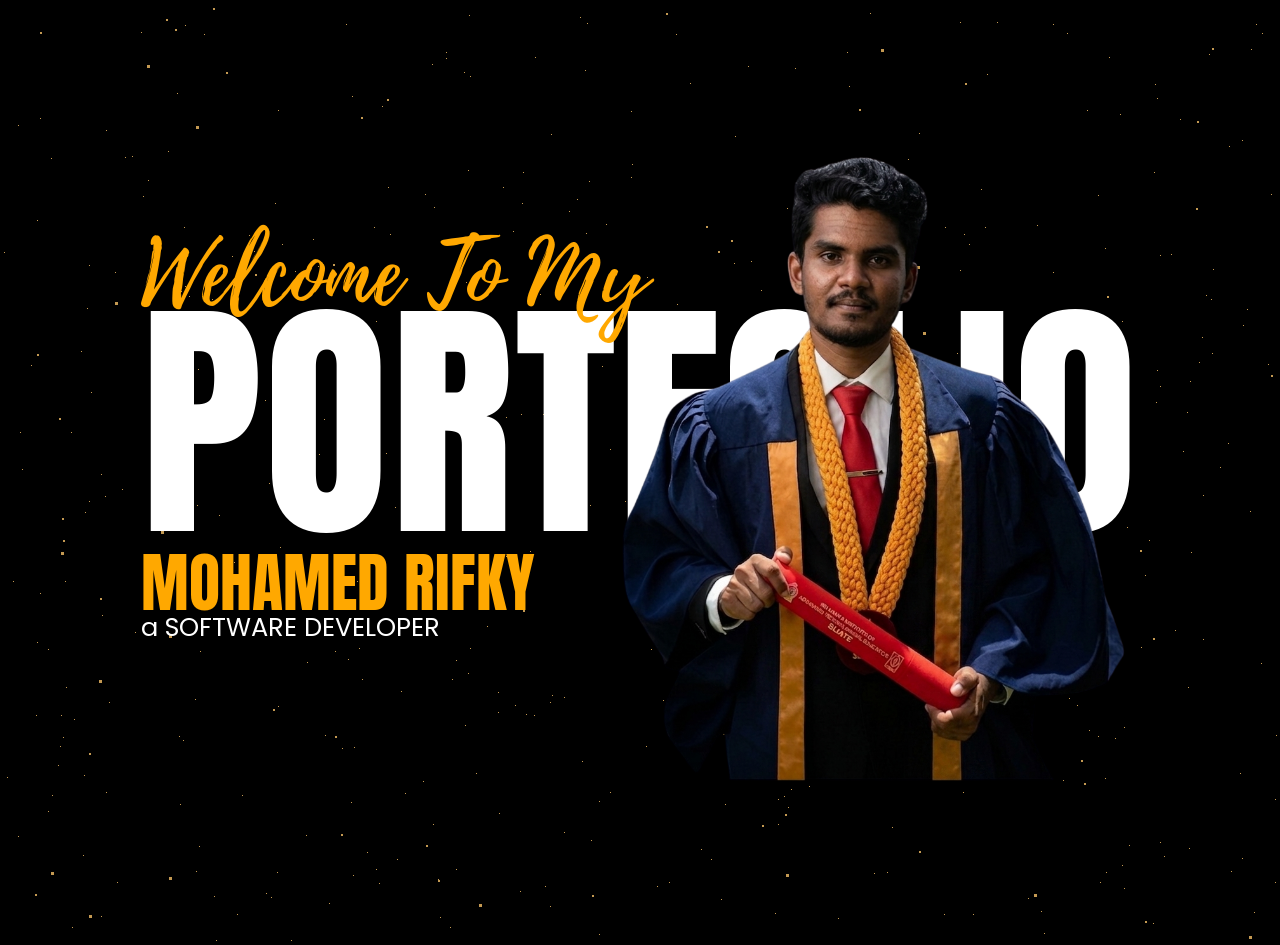
==== commit 8375fa47: "fix some alignment canges" ====
--- a/portfolioown.html
+++ b/portfolioown.html
@@ -3,7 +3,7 @@
   <head>
     <meta charset="UTF-8" />
     <meta name="viewport" content="width=device-width, initial-scale=1.0" />
-    <title>Document</title>
+    <title>rocky_rif</title>
 
     <link rel="preconnect" href="https://fonts.googleapis.com" />
     <link rel="preconnect" href="https://fonts.gstatic.com" crossorigin />
@@ -256,17 +256,17 @@
         /* border: 2px solid yellow; */
         position: absolute;
         /* top: 200px; */
-        bottom: -1vh;
+        /* bottom: -1vh; */
         right: 10vw;
         width: 50%;
-        height: 100vh;
+        height: 110vh;
         overflow: hidden;
       }
 
       .img img {
         width: 100%;
         height: 100%;
-        object-fit: cover;
+        object-fit: contain;
       }
 
       .giant-title {
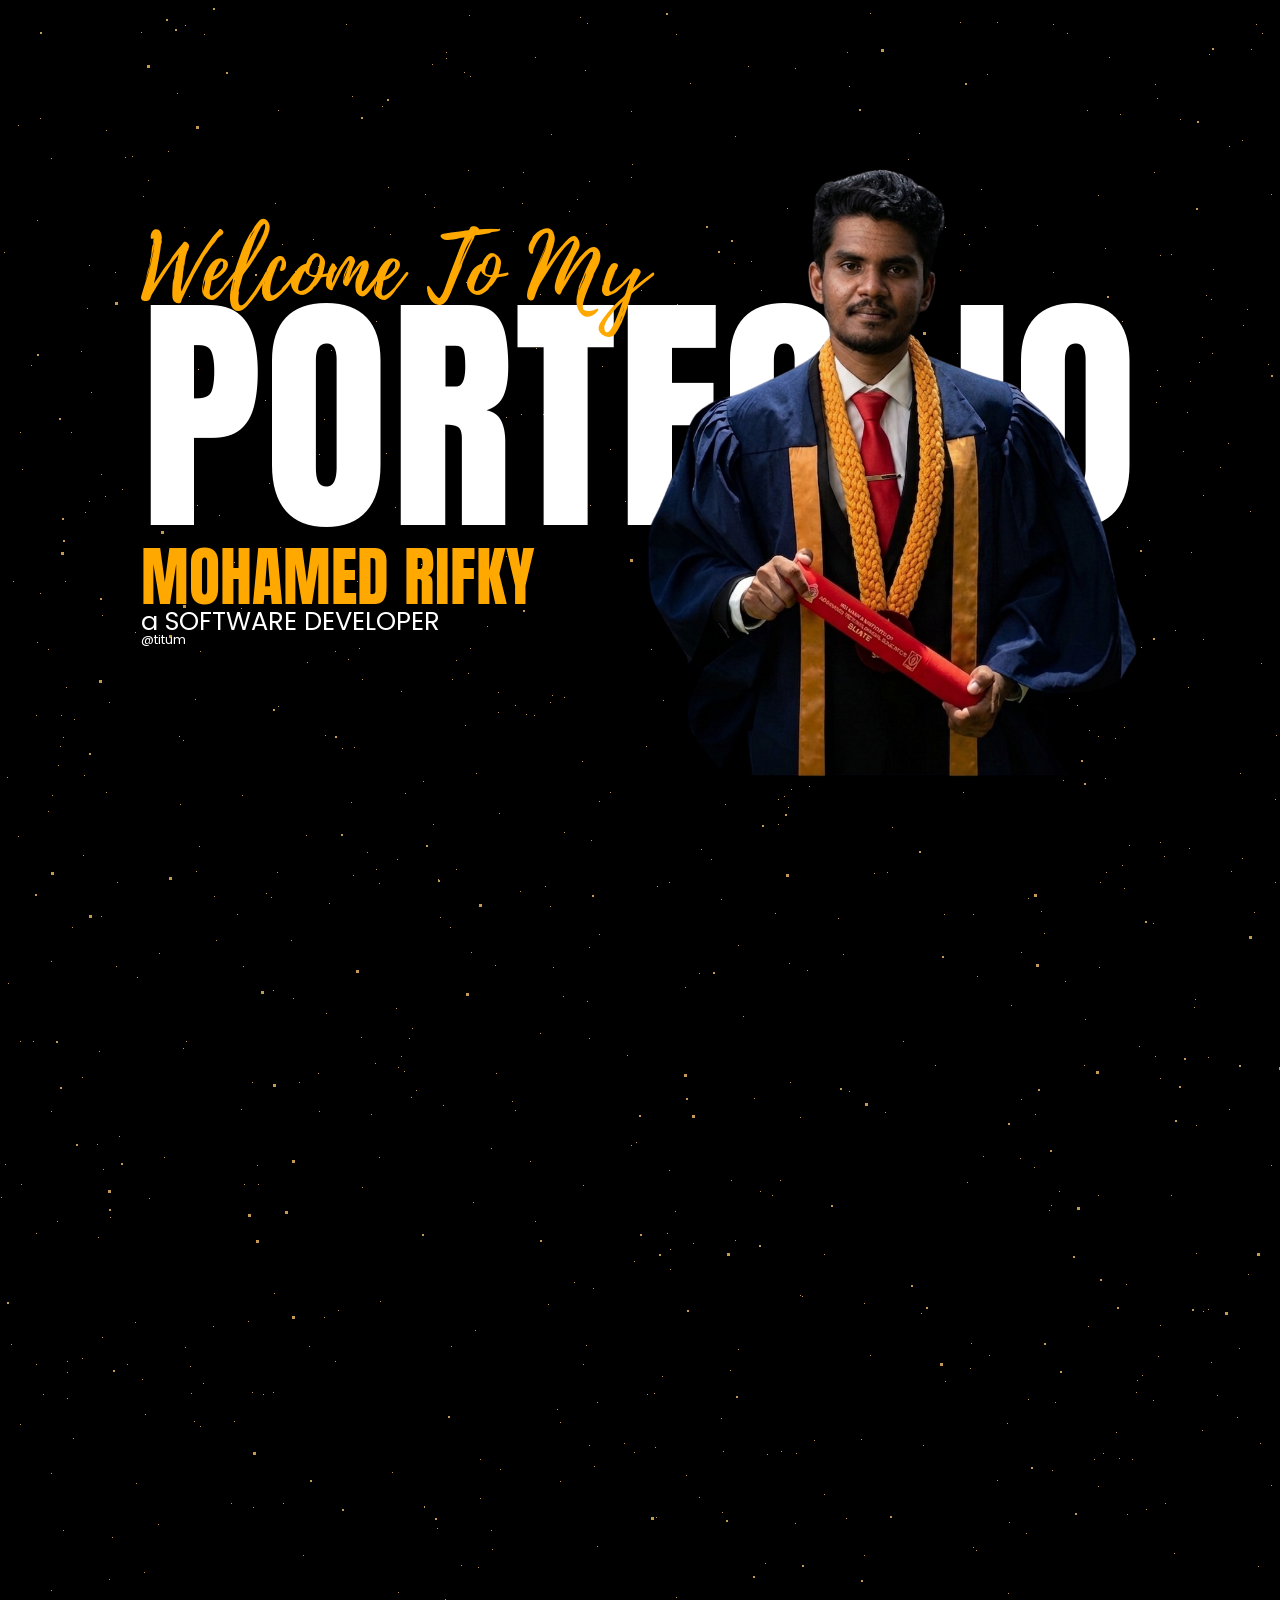
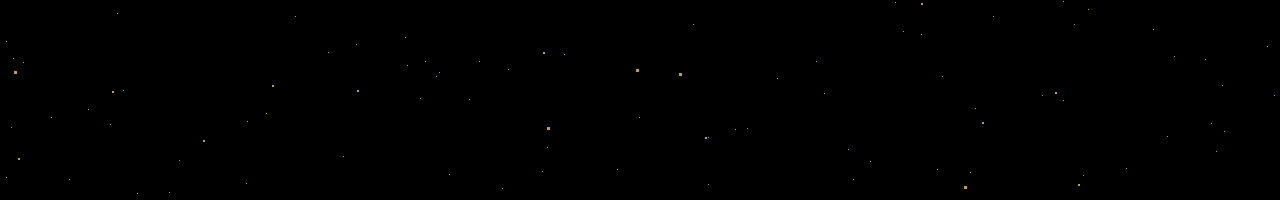
==== commit 66a61b1b: "fix: minor changes and organizing folders" ====
--- a/portfolioown.html
+++ b/portfolioown.html
@@ -11,339 +11,42 @@
       href="https://fonts.googleapis.com/css2?family=Anton&family=Caveat:wght@700&family=Poppins:wght@400;600;700&display=swap"
       rel="stylesheet"
     />
+    <link rel="stylesheet" href="responsive.css" />
+    <link rel="stylesheet" href="/css/basicStyle.css" />
+    <link rel="stylesheet" href="/css/backGroundAnimation.css" />
+    <link rel="stylesheet" href="/css/section1/section1.css">
     <link
       rel="stylesheet"
       href="https://cdnjs.cloudflare.com/ajax/libs/font-awesome/6.4.0/css/all.min.css"
     />
-
-    <style>
-        
-                .full-wh {
-            position: absolute;
-            top: 0px;
-            left: 0px;
-            bottom: 0px;
-            width: 100%;
-        }
-        
-        .bg-animation {
-            position: fixed;
-            top: 0;
-            left: 0;
-            width: 100%;
-            height: 100%;
-        }
-        
-        .bg-animation {
-            position: fixed;
-            top: 0;
-            left: 0;
-            width: 100%;
-            height: 100%;
-
-        }
-        
-        #stars {
-            width: 1px;
-            height: 1px;
-            background: transparent;
-            box-shadow: 117px 1613px #c49952, 1488px 635px #c49952, 944px 914px #c49952, 647px 277px #c49952, 1792px 1205px #c49952, 656px 1517px #c49952, 820px 1839px #c49952, 1153px 1400px #c49952, 870px 13px #c49952, 550px 702px #c49952, 1155px 1056px #c49952, 88px 1709px #c49952, 1450px 1090px #c49952, 1929px 457px #c49952, 1390px 905px #c49952, 1771px 269px #c49952, 1741px 669px #c49952, 432px 64px #c49952, 563px 996px #c49952, 1918px 1873px #c49952, 1845px 1211px #c49952, 231px 1503px #c49952, 37px 220px #c49952, 1970px 495px #c49952, 1812px 925px #c49952, 67px 1398px #c49952, 535px 279px #c49952, 1837px 829px #c49952, 1945px 685px #c49952, 1677px 1817px #c49952, 1317px 1415px #c49952, 1785px 905px #c49952, 1787px 1554px #c49952, 802px 1296px #c49952, 512px 1101px #c49952, 583px 1364px #c49952, 336px 558px #c49952, 979px 334px #c49952, 106px 792px #c49952, 204px 34px #c49952, 1845px 1763px #c49952, 445px 1599px #c49952, 386px 453px #c49952, 471px 952px #c49952, 1466px 1676px #c49952, 1885px 303px #c49952, 51px 1717px #c49952, 1211px 299px #c49952, 1546px 1887px #c49952, 1067px 33px #c49952, 1088px 1326px #c49952, 1938px 760px #c49952, 470px 648px #c49952, 1213px 269px #c49952, 1767px 78px #c49952, 977px 976px #c49952, 1926px 175px #c49952, 722px 1512px #c49952, 945px 227px #c49952, 1811px 99px #c49952, 1912px 1406px #c49952, 1602px 1243px #c49952, 610px 449px #c49952, 654px 1393px #c49952, 1930px 1193px #c49952, 258px 1184px #c49952, 89px 265px #c49952, 824px 1494px #c49952, 1506px 1435px #c49952, 1027px 753px #c49952, 1px 1197px #c49952, 530px 1161px #c49952, 864px 1555px #c49952, 1610px 1604px #c49952, 1035px 1114px #c49952, 1456px 133px #c49952, 1196px 1253px #c49952, 361px 1037px #c49952, 834px 351px #c49952, 436px 1676px #c49952, 1194px 1007px #c49952, 1141px 647px #c49952, 319px 454px #c49952, 937px 1769px #c49952, 1872px 1013px #c49952, 733px 643px #c49952, 1250px 511px #c49952, 189px 296px #c49952, 1639px 163px #c49952, 1584px 336px #c49952, 1912px 1343px #c49952, 1298px 1307px #c49952, 1750px 902px #c49952, 1129px 845px #c49952, 1899px 1470px #c49952, 1427px 232px #c49952, 1391px 838px #c49952, 1225px 1819px #c49952, 190px 1366px #c49952, 1865px 518px #c49952, 203px 1383px #c49952, 1455px 614px #c49952, 423px 354px #c49952, 1678px 1790px #c49952, 241px 608px #c49952, 1089px 730px #c49952, 1342px 38px #c49952, 1848px 249px #c49952, 1874px 1785px #c49952, 1040px 1837px #c49952, 751px 261px #c49952, 510px 1975px #c49952, 52px 795px #c49952, 1786px 1310px #c49952, 498px 712px #c49952, 190px 375px #c49952, 1341px 722px #c49952, 43px 1394px #c49952, 1821px 1687px #c49952, 106px 130px #c49952, 1717px 1978px #c49952, 168px 151px #c49952, 183px 740px #c49952, 945px 1381px #c49952, 669px 1170px #c49952, 1285px 1816px #c49952, 110px 1217px #c49952, 1623px 813px #c49952, 869px 647px #c49952, 867px 582px #c49952, 735px 1240px #c49952, 519px 1896px #c49952, 132px 156px #c49952, 1649px 193px #c49952, 241px 1109px #c49952, 643px 484px #c49952, 574px 1282px #c49952, 1952px 564px #c49952, 1978px 145px #c49952, 329px 903px #c49952, 1674px 617px #c49952, 1978px 558px #c49952, 1808px 1715px #c49952, 1526px 1238px #c49952, 475px 1330px #c49952, 810px 425px #c49952, 1709px 634px #c49952, 1658px 336px #c49952, 425px 194px #c49952, 352px 96px #c49952, 148px 180px #c49952, 1139px 1046px #c49952, 1809px 1233px #c49952, 1669px 171px #c49952, 263px 1394px #c49952, 534px 715px #c49952, 396px 1008px #c49952, 589px 1445px #c49952, 1190px 381px #c49952, 1709px 279px #c49952, 520px 891px #c49952, 1136px 1867px #c49952, 1280px 1233px #c49952, 836px 296px #c49952, 1348px 646px #c49952, 1539px 913px #c49952, 423px 781px #c49952, 1271px 1805px #c49952, 696px 564px #c49952, 1549px 804px #c49952, 303px 1555px #c49952, 1449px 1903px #c49952, 66px 687px #c49952, 1164px 856px #c49952, 1958px 1326px #c49952, 125px 157px #c49952, 508px 1669px #c49952, 465px 725px #c49952, 1925px 1440px #c49952, 405px 793px #c49952, 278px 110px #c49952, 1084px 1065px #c49952, 1077px 705px #c49952, 663px 1844px #c49952, 734px 263px #c49952, 870px 1761px #c49952, 103px 1169px #c49952, 1506px 1295px #c49952, 1883px 926px #c49952, 335px 1361px #c49952, 1126px 1284px #c49952, 257px 1165px #c49952, 837px 580px #c49952, 1211px 1362px #c49952, 1137px 1380px #c49952, 135px 632px #c49952, 1491px 1965px #c49952, 1098px 195px #c49952, 506px 417px #c49952, 693px 1243px #c49952, 622px 1862px #c49952, 1412px 1343px #c49952, 948px 1894px #c49952, 1315px 1363px #c49952, 754px 1098px #c49952, 1931px 930px #c49952, 1831px 342px #c49952, 1751px 1839px #c49952, 84px 775px #c49952, 1662px 1488px #c49952, 617px 1769px #c49952, 1869px 1292px #c49952, 963px 432px #c49952, 371px 1114px #c49952, 37px 642px #c49952, 21px 1184px #c49952, 602px 366px #c49952, 414px 524px #c49952, 282px 244px #c49952, 1689px 868px #c49952, 943px 681px #c49952, 898px 679px #c49952, 449px 1774px #c49952, 1678px 1313px #c49952, 475px 1811px #c49952, 1146px 1509px #c49952, 1151px 1863px #c49952, 1617px 846px #c49952, 82px 1077px #c49952, 324px 1317px #c49952, 1516px 885px #c49952, 1706px 1526px #c49952, 1925px 1180px #c49952, 553px 967px #c49952, 1072px 536px #c49952, 1715px 1816px #c49952, 185px 286px #c49952, 1362px 1600px #c49952, 628px 1938px #c49952, 1187px 412px #c49952, 569px 211px #c49952, 1959px 1356px #c49952, 1571px 105px #c49952, 319px 1111px #c49952, 36px 1364px #c49952, 502px 1788px #c49952, 1051px 1993px #c49952, 1617px 773px #c49952, 424px 1507px #c49952, 1623px 1955px #c49952, 307px 662px #c49952, 183px 1048px #c49952, 1919px 1453px #c49952, 1006px 1817px #c49952, 468px 673px #c49952, 1142px 1375px #c49952, 1228px 443px #c49952, 1734px 552px #c49952, 20px 1041px #c49952, 1783px 334px #c49952, 98px 1237px #c49952, 1356px 1940px #c49952, 853px 1779px #c49952, 1910px 560px #c49952, 1174px 1656px #c49952, 110px 1724px #c49952, 542px 1771px #c49952, 1758px 1931px #c49952, 1463px 1401px #c49952, 1155px 84px #c49952, 1504px 835px #c49952, 750px 322px #c49952, 407px 1900px #c49952, 1600px 1141px #c49952, 657px 886px #c49952, 526px 714px #c49952, 18px 836px #c49952, 1546px 1548px #c49952, 22px 469px #c49952, 594px 1466px #c49952, 1160px 1078px #c49952, 627px 1055px #c49952, 195px 699px #c49952, 1099px 684px #c49952, 530px 551px #c49952, 1160px 1325px #c49952, 894px 727px #c49952, 1157px 98px #c49952, 136px 1483px #c49952, 1875px 1975px #c49952, 1803px 566px #c49952, 318px 1073px #c49952, 1866px 1656px #c49952, 543px 414px #c49952, 719px 474px #c49952, 1115px 738px #c49952, 353px 875px #c49952, 184px 1938px #c49952, 1854px 1534px #c49952, 420px 1698px #c49952, 1480px 1550px #c49952, 522px 203px #c49952, 1897px 1904px #c49952, 975px 1708px #c49952, 1774px 602px #c49952, 1908px 274px #c49952, 61px 715px #c49952, 983px 1156px #c49952, 326px 1013px #c49952, 641px 290px #c49952, 1522px 120px #c49952, 405px 1637px #c49952, 1021px 1099px #c49952, 631px 1145px #c49952, 982px 1967px #c49952, 200px 651px #c49952, 795px 351px #c49952, 790px 1082px #c49952, 144px 1572px #c49952, 1542px 901px #c49952, 158px 1524px #c49952, 849px 1843px #c49952, 1807px 203px #c49952, 1747px 45px #c49952, 1603px 1738px #c49952, 617px 1966px #c49952, 342px 748px #c49952, 1779px 1173px #c49952, 1428px 152px #c49952, 589px 1998px #c49952, 1940px 1838px #c49952, 115px 272px #c49952, 1217px 1395px #c49952, 1402px 1491px #c49952, 1833px 1814px #c49952, 243px 966px #c49952, 319px 578px #c49952, 813px 364px #c49952, 669px 882px #c49952, 551px 134px #c49952, 1819px 920px #c49952, 740px 1826px #c49952, 1021px 952px #c49952, 1575px 453px #c49952, 324px 419px #c49952, 929px 417px #c49952, 885px 1112px #c49952, 503px 187px #c49952, 1908px 362px #c49952, 1063px 1601px #c49952, 169px 1792px #c49952, 789px 963px #c49952, 1697px 948px #c49952, 1761px 1810px #c49952, 1844px 1591px #c49952, 1709px 949px #c49952, 1402px 1396px #c49952, 1037px 225px #c49952, 1832px 518px #c49952, 1728px 1782px #c49952, 194px 1421px #c49952, 1395px 742px #c49952, 1478px 1325px #c49952, 40px 593px #c49952, 1732px 117px #c49952, 51px 158px #c49952, 1598px 1672px #c49952, 701px 849px #c49952, 1403px 1979px #c49952, 145px 1414px #c49952, 550px 906px #c49952, 1366px 460px #c49952, 142px 1379px #c49952, 34px 1864px #c49952, 1346px 308px #c49952, 293px 998px #c49952, 21px 1868px #c49952, 540px 1033px #c49952, 60px 746px #c49952, 1602px 1476px #c49952, 180px 804px #c49952, 345px 1982px #c49952, 1439px 640px #c49952, 939px 1834px #c49952, 20px 432px #c49952, 492px 1549px #c49952, 109px 1579px #c49952, 1796px 1403px #c49952, 1079px 519px #c49952, 1664px 389px #c49952, 1627px 1061px #c49952, 823px 419px #c49952, 1399px 1882px #c49952, 1906px 344px #c49952, 1189px 848px #c49952, 117px 882px #c49952, 1262px 33px #c49952, 1048px 434px #c49952, 1208px 1309px #c49952, 1616px 408px #c49952, 1833px 853px #c49952, 1433px 1656px #c49952, 811px 1861px #c49952, 439px 1672px #c49952, 1105px 248px #c49952, 328px 1652px #c49952, 13px 1658px #c49952, 685px 987px #c49952, 985px 403px #c49952, 1664px 1206px #c49952, 1993px 1925px #c49952, 440px 917px #c49952, 1835px 319px #c49952, 1404px 1907px #c49952, 624px 1443px #c49952, 843px 954px #c49952, 478px 1567px #c49952, 895px 1602px #c49952, 1231px 871px #c49952, 1267px 1646px #c49952, 475px 334px #c49952, 784px 796px #c49952, 1294px 199px #c49952, 109px 702px #c49952, 1978px 362px #c49952, 291px 940px #c49952, 971px 1343px #c49952, 74px 719px #c49952, 36px 715px #c49952, 1007px 1423px #c49952, 860px 314px #c49952, 631px 177px #c49952, 1900px 1590px #c49952, 1239px 1348px #c49952, 1346px 1270px #c49952, 1934px 1475px #c49952, 1553px 559px #c49952, 588px 1969px #c49952, 670px 1269px #c49952, 1484px 376px #c49952, 20px 1424px #c49952, 1396px 8px #c49952, 969px 244px #c49952, 1807px 538px #c49952, 1873px 891px #c49952, 636px 1142px #c49952, 1474px 1562px #c49952, 763px 350px #c49952, 663px 700px #c49952, 500px 1469px #c49952, 1302px 722px #c49952, 181px 291px #c49952, 266px 893px #c49952, 1403px 654px #c49952, 492px 460px #c49952, 1503px 1369px #c49952, 23px 1662px #c49952, 349px 333px #c49952, 1435px 1017px #c49952, 1441px 705px #c49952, 1708px 1446px #c49952, 1041px 911px #c49952, 1063px 780px #c49952, 1158px 1356px #c49952, 767px 1454px #c49952, 1912px 797px #c49952, 1731px 1759px #c49952, 1378px 1390px #c49952, 1815px 1364px #c49952, 960px 270px #c49952, 1343px 427px #c49952, 275px 203px #c49952, 1319px 1092px #c49952, 1455px 770px #c49952, 283px 1503px #c49952, 1505px 901px #c49952, 1738px 1561px #c49952, 1526px 1935px #c49952, 1757px 669px #c49952, 1640px 620px #c49952, 1750px 722px #c49952, 748px 66px #c49952, 1149px 540px #c49952, 159px 953px #c49952, 200px 1426px #c49952, 515px 1110px #c49952, 1552px 737px #c49952, 1094px 1459px #c49952, 778px 799px #c49952, 1031px 523px #c49952, 743px 1825px #c49952, 1100px 882px #c49952, 1088px 1836px #c49952, 255px 599px #c49952, 67px 1361px #c49952, 247px 1721px #c49952, 1722px 346px #c49952, 1822px 155px #c49952, 452px 1973px #c49952, 415px 1960px #c49952, 1109px 57px #c49952, 273px 1392px #c49952, 404px 1071px #c49952, 1212px 353px #c49952, 370px 460px #c49952, 795px 1523px #c49952, 1932px 340px #c49952, 51px 1473px #c49952, 1268px 364px #c49952, 1512px 1862px #c49952, 1678px 1801px #c49952, 1796px 579px #c49952, 254px 251px #c49952, 1466px 1717px #c49952, 893px 379px #c49952, 1153px 923px #c49952, 913px 1808px #c49952, 791px 789px #c49952, 417px 1924px #c49952, 1336px 1599px #c49952, 1695px 908px #c49952, 1120px 114px #c49952, 493px 1949px #c49952, 68px 1905px #c49952, 969px 481px #c49952, 1420px 1095px #c49952, 800px 1117px #c49952, 390px 234px #c49952, 356px 1644px #c49952, 1098px 1486px #c49952, 1360px 521px #c49952, 149px 1198px #c49952, 354px 747px #c49952, 1749px 487px #c49952, 470px 76px #c49952, 1672px 289px #c49952, 1731px 545px #c49952, 1547px 1590px #c49952, 498px 692px #c49952, 398px 1592px #c49952, 1846px 1237px #c49952, 1537px 1474px #c49952, 1726px 1374px #c49952, 1922px 858px #c49952, 376px 321px #c49952, 985px 227px #c49952, 234px 1421px #c49952, 760px 745px #c49952, 1990px 1132px #c49952, 1560px 1597px #c49952, 338px 1310px #c49952, 1924px 1664px #c49952, 547px 1747px #c49952, 1639px 1282px #c49952, 1202px 337px #c49952, 1985px 779px #c49952, 737px 456px #c49952, 89px 501px #c49952, 963px 792px #c49952, 655px 1447px #c49952, 1492px 1994px #c49952, 1171px 254px #c49952, 892px 827px #c49952, 1735px 442px #c49952, 1474px 1187px #c49952, 846px 1518px #c49952, 557px 1805px #c49952, 738px 945px #c49952, 795px 68px #c49952, 663px 1956px #c49952, 1607px 290px #c49952, 1524px 15px #c49952, 1097px 1911px #c49952, 157px 1939px #c49952, 935px 1065px #c49952, 1809px 1708px #c49952, 164px 1157px #c49952, 83px 855px #c49952, 625px 501px #c49952, 814px 398px #c49952, 552px 695px #c49952, 597px 1546px #c49952, 1237px 1417px #c49952, 628px 284px #c49952, 866px 767px #c49952, 1403px 1394px #c49952, 765px 1563px #c49952, 1648px 109px #c49952, 1205px 1659px #c49952, 921px 1313px #c49952, 1319px 243px #c49952, 18px 125px #c49952, 7px 777px #c49952, 181px 418px #c49952, 1062px 1892px #c49952, 382px 106px #c49952, 994px 751px #c49952, 964px 234px #c49952, 40px 118px #c49952, 278px 706px #c49952, 1540px 1978px #c49952, 425px 1661px #c49952, 1050px 321px #c49952, 735px 1729px #c49952, 1438px 260px #c49952, 1229px 1109px #c49952, 186px 1041px #c49952, 244px 1184px #c49952, 392px 1472px #c49952, 670px 1249px #c49952, 1260px 1443px #c49952, 1977px 1511px #c49952, 1240px 773px #c49952, 303px 513px #c49952, 63px 1530px #c49952, 610px 792px #c49952, 1987px 1647px #c49952, 676px 1597px #c49952, 1740px 1244px #c49952, 816px 1661px #c49952, 351px 802px #c49952, 252px 1082px #c49952, 31px 365px #c49952, 1453px 984px #c49952, 667px 1233px #c49952, 1247px 1800px #c49952, 839px 270px #c49952, 775px 913px #c49952, 1966px 1398px #c49952, 499px 813px #c49952, 922px 1982px #c49952, 1409px 1902px #c49952, 1499px 1766px #c49952, 721px 899px #c49952, 788px 807px #c49952, 989px 1355px #c49952, 1248px 1274px #c49952, 849px 1091px #c49952, 1799px 1036px #c49952, 1486px 700px #c49952, 170px 1989px #c49952, 1275px 799px #c49952, 772px 2000px #c49952, 1642px 362px #c49952, 216px 940px #c49952, 1893px 281px #c49952, 1944px 1298px #c49952, 1294px 400px #c49952, 1523px 441px #c49952, 1829px 340px #c49952, 468px 170px #c49952, 1099px 967px #c49952, 1331px 665px #c49952, 1174px 1553px #c49952, 1567px 325px #c49952, 1028px 1399px #c49952, 781px 1451px #c49952, 1912px 1954px #c49952, 874px 873px #c49952, 1298px 1722px #c49952, 1879px 706px #c49952, 57px 1221px #c49952, 1116px 1432px #c49952, 48px 811px #c49952, 101px 916px #c49952, 677px 304px #c49952, 1203px 639px #c49952, 1391px 199px #c49952, 1895px 1988px #c49952, 1462px 1023px #c49952, 1216px 1751px #c49952, 1261px 663px #c49952, 1290px 1119px #c49952, 137px 1793px #c49952, 1052px 1470px #c49952, 1561px 226px #c49952, 1156px 402px #c49952, 709px 693px #c49952, 1040px 1911px #c49952, 1624px 1115px #c49952, 551px 475px #c49952, 416px 1090px #c49952, 1183px 451px #c49952, 58px 765px #c49952, 743px 1016px #c49952, 198px 369px #c49952, 1645px 1503px #c49952, 997px 22px #c49952, 1447px 1323px #c49952, 379px 883px #c49952, 1171px 1195px #c49952, 919px 133px #c49952, 1400px 517px #c49952, 725px 804px #c49952, 1600px 699px #c49952, 357px 581px #c49952, 266px 1713px #c49952, 848px 1749px #c49952, 1963px 1045px #c49952, 119px 1136px #c49952;
-            -webkit-animation: animStar 50s linear infinite;
-            -moz-animation: animStar 50s linear infinite;
-            -ms-animation: animStar 50s linear infinite;
-            animation: animStar 50s linear infinite;
-        }
-        
-        #stars:after {
-            content: " ";
-            position: absolute;
-            top: 2000px;
-            width: 1px;
-            height: 1px;
-            background: transparent;
-            box-shadow: 117px 1613px #c49952, 1488px 635px #c49952, 944px 914px #c49952, 647px 277px #c49952, 1792px 1205px #c49952, 656px 1517px #c49952, 820px 1839px #c49952, 1153px 1400px #c49952, 870px 13px #c49952, 550px 702px #c49952, 1155px 1056px #c49952, 88px 1709px #c49952, 1450px 1090px #c49952, 1929px 457px #c49952, 1390px 905px #c49952, 1771px 269px #c49952, 1741px 669px #c49952, 432px 64px #c49952, 563px 996px #c49952, 1918px 1873px #c49952, 1845px 1211px #c49952, 231px 1503px #c49952, 37px 220px #c49952, 1970px 495px #c49952, 1812px 925px #c49952, 67px 1398px #c49952, 535px 279px #c49952, 1837px 829px #c49952, 1945px 685px #c49952, 1677px 1817px #c49952, 1317px 1415px #c49952, 1785px 905px #c49952, 1787px 1554px #c49952, 802px 1296px #c49952, 512px 1101px #c49952, 583px 1364px #c49952, 336px 558px #c49952, 979px 334px #c49952, 106px 792px #c49952, 204px 34px #c49952, 1845px 1763px #c49952, 445px 1599px #c49952, 386px 453px #c49952, 471px 952px #c49952, 1466px 1676px #c49952, 1885px 303px #c49952, 51px 1717px #c49952, 1211px 299px #c49952, 1546px 1887px #c49952, 1067px 33px #c49952, 1088px 1326px #c49952, 1938px 760px #c49952, 470px 648px #c49952, 1213px 269px #c49952, 1767px 78px #c49952, 977px 976px #c49952, 1926px 175px #c49952, 722px 1512px #c49952, 945px 227px #c49952, 1811px 99px #c49952, 1912px 1406px #c49952, 1602px 1243px #c49952, 610px 449px #c49952, 654px 1393px #c49952, 1930px 1193px #c49952, 258px 1184px #c49952, 89px 265px #c49952, 824px 1494px #c49952, 1506px 1435px #c49952, 1027px 753px #c49952, 1px 1197px #c49952, 530px 1161px #c49952, 864px 1555px #c49952, 1610px 1604px #c49952, 1035px 1114px #c49952, 1456px 133px #c49952, 1196px 1253px #c49952, 361px 1037px #c49952, 834px 351px #c49952, 436px 1676px #c49952, 1194px 1007px #c49952, 1141px 647px #c49952, 319px 454px #c49952, 937px 1769px #c49952, 1872px 1013px #c49952, 733px 643px #c49952, 1250px 511px #c49952, 189px 296px #c49952, 1639px 163px #c49952, 1584px 336px #c49952, 1912px 1343px #c49952, 1298px 1307px #c49952, 1750px 902px #c49952, 1129px 845px #c49952, 1899px 1470px #c49952, 1427px 232px #c49952, 1391px 838px #c49952, 1225px 1819px #c49952, 190px 1366px #c49952, 1865px 518px #c49952, 203px 1383px #c49952, 1455px 614px #c49952, 423px 354px #c49952, 1678px 1790px #c49952, 241px 608px #c49952, 1089px 730px #c49952, 1342px 38px #c49952, 1848px 249px #c49952, 1874px 1785px #c49952, 1040px 1837px #c49952, 751px 261px #c49952, 510px 1975px #c49952, 52px 795px #c49952, 1786px 1310px #c49952, 498px 712px #c49952, 190px 375px #c49952, 1341px 722px #c49952, 43px 1394px #c49952, 1821px 1687px #c49952, 106px 130px #c49952, 1717px 1978px #c49952, 168px 151px #c49952, 183px 740px #c49952, 945px 1381px #c49952, 669px 1170px #c49952, 1285px 1816px #c49952, 110px 1217px #c49952, 1623px 813px #c49952, 869px 647px #c49952, 867px 582px #c49952, 735px 1240px #c49952, 519px 1896px #c49952, 132px 156px #c49952, 1649px 193px #c49952, 241px 1109px #c49952, 643px 484px #c49952, 574px 1282px #c49952, 1952px 564px #c49952, 1978px 145px #c49952, 329px 903px #c49952, 1674px 617px #c49952, 1978px 558px #c49952, 1808px 1715px #c49952, 1526px 1238px #c49952, 475px 1330px #c49952, 810px 425px #c49952, 1709px 634px #c49952, 1658px 336px #c49952, 425px 194px #c49952, 352px 96px #c49952, 148px 180px #c49952, 1139px 1046px #c49952, 1809px 1233px #c49952, 1669px 171px #c49952, 263px 1394px #c49952, 534px 715px #c49952, 396px 1008px #c49952, 589px 1445px #c49952, 1190px 381px #c49952, 1709px 279px #c49952, 520px 891px #c49952, 1136px 1867px #c49952, 1280px 1233px #c49952, 836px 296px #c49952, 1348px 646px #c49952, 1539px 913px #c49952, 423px 781px #c49952, 1271px 1805px #c49952, 696px 564px #c49952, 1549px 804px #c49952, 303px 1555px #c49952, 1449px 1903px #c49952, 66px 687px #c49952, 1164px 856px #c49952, 1958px 1326px #c49952, 125px 157px #c49952, 508px 1669px #c49952, 465px 725px #c49952, 1925px 1440px #c49952, 405px 793px #c49952, 278px 110px #c49952, 1084px 1065px #c49952, 1077px 705px #c49952, 663px 1844px #c49952, 734px 263px #c49952, 870px 1761px #c49952, 103px 1169px #c49952, 1506px 1295px #c49952, 1883px 926px #c49952, 335px 1361px #c49952, 1126px 1284px #c49952, 257px 1165px #c49952, 837px 580px #c49952, 1211px 1362px #c49952, 1137px 1380px #c49952, 135px 632px #c49952, 1491px 1965px #c49952, 1098px 195px #c49952, 506px 417px #c49952, 693px 1243px #c49952, 622px 1862px #c49952, 1412px 1343px #c49952, 948px 1894px #c49952, 1315px 1363px #c49952, 754px 1098px #c49952, 1931px 930px #c49952, 1831px 342px #c49952, 1751px 1839px #c49952, 84px 775px #c49952, 1662px 1488px #c49952, 617px 1769px #c49952, 1869px 1292px #c49952, 963px 432px #c49952, 371px 1114px #c49952, 37px 642px #c49952, 21px 1184px #c49952, 602px 366px #c49952, 414px 524px #c49952, 282px 244px #c49952, 1689px 868px #c49952, 943px 681px #c49952, 898px 679px #c49952, 449px 1774px #c49952, 1678px 1313px #c49952, 475px 1811px #c49952, 1146px 1509px #c49952, 1151px 1863px #c49952, 1617px 846px #c49952, 82px 1077px #c49952, 324px 1317px #c49952, 1516px 885px #c49952, 1706px 1526px #c49952, 1925px 1180px #c49952, 553px 967px #c49952, 1072px 536px #c49952, 1715px 1816px #c49952, 185px 286px #c49952, 1362px 1600px #c49952, 628px 1938px #c49952, 1187px 412px #c49952, 569px 211px #c49952, 1959px 1356px #c49952, 1571px 105px #c49952, 319px 1111px #c49952, 36px 1364px #c49952, 502px 1788px #c49952, 1051px 1993px #c49952, 1617px 773px #c49952, 424px 1507px #c49952, 1623px 1955px #c49952, 307px 662px #c49952, 183px 1048px #c49952, 1919px 1453px #c49952, 1006px 1817px #c49952, 468px 673px #c49952, 1142px 1375px #c49952, 1228px 443px #c49952, 1734px 552px #c49952, 20px 1041px #c49952, 1783px 334px #c49952, 98px 1237px #c49952, 1356px 1940px #c49952, 853px 1779px #c49952, 1910px 560px #c49952, 1174px 1656px #c49952, 110px 1724px #c49952, 542px 1771px #c49952, 1758px 1931px #c49952, 1463px 1401px #c49952, 1155px 84px #c49952, 1504px 835px #c49952, 750px 322px #c49952, 407px 1900px #c49952, 1600px 1141px #c49952, 657px 886px #c49952, 526px 714px #c49952, 18px 836px #c49952, 1546px 1548px #c49952, 22px 469px #c49952, 594px 1466px #c49952, 1160px 1078px #c49952, 627px 1055px #c49952, 195px 699px #c49952, 1099px 684px #c49952, 530px 551px #c49952, 1160px 1325px #c49952, 894px 727px #c49952, 1157px 98px #c49952, 136px 1483px #c49952, 1875px 1975px #c49952, 1803px 566px #c49952, 318px 1073px #c49952, 1866px 1656px #c49952, 543px 414px #c49952, 719px 474px #c49952, 1115px 738px #c49952, 353px 875px #c49952, 184px 1938px #c49952, 1854px 1534px #c49952, 420px 1698px #c49952, 1480px 1550px #c49952, 522px 203px #c49952, 1897px 1904px #c49952, 975px 1708px #c49952, 1774px 602px #c49952, 1908px 274px #c49952, 61px 715px #c49952, 983px 1156px #c49952, 326px 1013px #c49952, 641px 290px #c49952, 1522px 120px #c49952, 405px 1637px #c49952, 1021px 1099px #c49952, 631px 1145px #c49952, 982px 1967px #c49952, 200px 651px #c49952, 795px 351px #c49952, 790px 1082px #c49952, 144px 1572px #c49952, 1542px 901px #c49952, 158px 1524px #c49952, 849px 1843px #c49952, 1807px 203px #c49952, 1747px 45px #c49952, 1603px 1738px #c49952, 617px 1966px #c49952, 342px 748px #c49952, 1779px 1173px #c49952, 1428px 152px #c49952, 589px 1998px #c49952, 1940px 1838px #c49952, 115px 272px #c49952, 1217px 1395px #c49952, 1402px 1491px #c49952, 1833px 1814px #c49952, 243px 966px #c49952, 319px 578px #c49952, 813px 364px #c49952, 669px 882px #c49952, 551px 134px #c49952, 1819px 920px #c49952, 740px 1826px #c49952, 1021px 952px #c49952, 1575px 453px #c49952, 324px 419px #c49952, 929px 417px #c49952, 885px 1112px #c49952, 503px 187px #c49952, 1908px 362px #c49952, 1063px 1601px #c49952, 169px 1792px #c49952, 789px 963px #c49952, 1697px 948px #c49952, 1761px 1810px #c49952, 1844px 1591px #c49952, 1709px 949px #c49952, 1402px 1396px #c49952, 1037px 225px #c49952, 1832px 518px #c49952, 1728px 1782px #c49952, 194px 1421px #c49952, 1395px 742px #c49952, 1478px 1325px #c49952, 40px 593px #c49952, 1732px 117px #c49952, 51px 158px #c49952, 1598px 1672px #c49952, 701px 849px #c49952, 1403px 1979px #c49952, 145px 1414px #c49952, 550px 906px #c49952, 1366px 460px #c49952, 142px 1379px #c49952, 34px 1864px #c49952, 1346px 308px #c49952, 293px 998px #c49952, 21px 1868px #c49952, 540px 1033px #c49952, 60px 746px #c49952, 1602px 1476px #c49952, 180px 804px #c49952, 345px 1982px #c49952, 1439px 640px #c49952, 939px 1834px #c49952, 20px 432px #c49952, 492px 1549px #c49952, 109px 1579px #c49952, 1796px 1403px #c49952, 1079px 519px #c49952, 1664px 389px #c49952, 1627px 1061px #c49952, 823px 419px #c49952, 1399px 1882px #c49952, 1906px 344px #c49952, 1189px 848px #c49952, 117px 882px #c49952, 1262px 33px #c49952, 1048px 434px #c49952, 1208px 1309px #c49952, 1616px 408px #c49952, 1833px 853px #c49952, 1433px 1656px #c49952, 811px 1861px #c49952, 439px 1672px #c49952, 1105px 248px #c49952, 328px 1652px #c49952, 13px 1658px #c49952, 685px 987px #c49952, 985px 403px #c49952, 1664px 1206px #c49952, 1993px 1925px #c49952, 440px 917px #c49952, 1835px 319px #c49952, 1404px 1907px #c49952, 624px 1443px #c49952, 843px 954px #c49952, 478px 1567px #c49952, 895px 1602px #c49952, 1231px 871px #c49952, 1267px 1646px #c49952, 475px 334px #c49952, 784px 796px #c49952, 1294px 199px #c49952, 109px 702px #c49952, 1978px 362px #c49952, 291px 940px #c49952, 971px 1343px #c49952, 74px 719px #c49952, 36px 715px #c49952, 1007px 1423px #c49952, 860px 314px #c49952, 631px 177px #c49952, 1900px 1590px #c49952, 1239px 1348px #c49952, 1346px 1270px #c49952, 1934px 1475px #c49952, 1553px 559px #c49952, 588px 1969px #c49952, 670px 1269px #c49952, 1484px 376px #c49952, 20px 1424px #c49952, 1396px 8px #c49952, 969px 244px #c49952, 1807px 538px #c49952, 1873px 891px #c49952, 636px 1142px #c49952, 1474px 1562px #c49952, 763px 350px #c49952, 663px 700px #c49952, 500px 1469px #c49952, 1302px 722px #c49952, 181px 291px #c49952, 266px 893px #c49952, 1403px 654px #c49952, 492px 460px #c49952, 1503px 1369px #c49952, 23px 1662px #c49952, 349px 333px #c49952, 1435px 1017px #c49952, 1441px 705px #c49952, 1708px 1446px #c49952, 1041px 911px #c49952, 1063px 780px #c49952, 1158px 1356px #c49952, 767px 1454px #c49952, 1912px 797px #c49952, 1731px 1759px #c49952, 1378px 1390px #c49952, 1815px 1364px #c49952, 960px 270px #c49952, 1343px 427px #c49952, 275px 203px #c49952, 1319px 1092px #c49952, 1455px 770px #c49952, 283px 1503px #c49952, 1505px 901px #c49952, 1738px 1561px #c49952, 1526px 1935px #c49952, 1757px 669px #c49952, 1640px 620px #c49952, 1750px 722px #c49952, 748px 66px #c49952, 1149px 540px #c49952, 159px 953px #c49952, 200px 1426px #c49952, 515px 1110px #c49952, 1552px 737px #c49952, 1094px 1459px #c49952, 778px 799px #c49952, 1031px 523px #c49952, 743px 1825px #c49952, 1100px 882px #c49952, 1088px 1836px #c49952, 255px 599px #c49952, 67px 1361px #c49952, 247px 1721px #c49952, 1722px 346px #c49952, 1822px 155px #c49952, 452px 1973px #c49952, 415px 1960px #c49952, 1109px 57px #c49952, 273px 1392px #c49952, 404px 1071px #c49952, 1212px 353px #c49952, 370px 460px #c49952, 795px 1523px #c49952, 1932px 340px #c49952, 51px 1473px #c49952, 1268px 364px #c49952, 1512px 1862px #c49952, 1678px 1801px #c49952, 1796px 579px #c49952, 254px 251px #c49952, 1466px 1717px #c49952, 893px 379px #c49952, 1153px 923px #c49952, 913px 1808px #c49952, 791px 789px #c49952, 417px 1924px #c49952, 1336px 1599px #c49952, 1695px 908px #c49952, 1120px 114px #c49952, 493px 1949px #c49952, 68px 1905px #c49952, 969px 481px #c49952, 1420px 1095px #c49952, 800px 1117px #c49952, 390px 234px #c49952, 356px 1644px #c49952, 1098px 1486px #c49952, 1360px 521px #c49952, 149px 1198px #c49952, 354px 747px #c49952, 1749px 487px #c49952, 470px 76px #c49952, 1672px 289px #c49952, 1731px 545px #c49952, 1547px 1590px #c49952, 498px 692px #c49952, 398px 1592px #c49952, 1846px 1237px #c49952, 1537px 1474px #c49952, 1726px 1374px #c49952, 1922px 858px #c49952, 376px 321px #c49952, 985px 227px #c49952, 234px 1421px #c49952, 760px 745px #c49952, 1990px 1132px #c49952, 1560px 1597px #c49952, 338px 1310px #c49952, 1924px 1664px #c49952, 547px 1747px #c49952, 1639px 1282px #c49952, 1202px 337px #c49952, 1985px 779px #c49952, 737px 456px #c49952, 89px 501px #c49952, 963px 792px #c49952, 655px 1447px #c49952, 1492px 1994px #c49952, 1171px 254px #c49952, 892px 827px #c49952, 1735px 442px #c49952, 1474px 1187px #c49952, 846px 1518px #c49952, 557px 1805px #c49952, 738px 945px #c49952, 795px 68px #c49952, 663px 1956px #c49952, 1607px 290px #c49952, 1524px 15px #c49952, 1097px 1911px #c49952, 157px 1939px #c49952, 935px 1065px #c49952, 1809px 1708px #c49952, 164px 1157px #c49952, 83px 855px #c49952, 625px 501px #c49952, 814px 398px #c49952, 552px 695px #c49952, 597px 1546px #c49952, 1237px 1417px #c49952, 628px 284px #c49952, 866px 767px #c49952, 1403px 1394px #c49952, 765px 1563px #c49952, 1648px 109px #c49952, 1205px 1659px #c49952, 921px 1313px #c49952, 1319px 243px #c49952, 18px 125px #c49952, 7px 777px #c49952, 181px 418px #c49952, 1062px 1892px #c49952, 382px 106px #c49952, 994px 751px #c49952, 964px 234px #c49952, 40px 118px #c49952, 278px 706px #c49952, 1540px 1978px #c49952, 425px 1661px #c49952, 1050px 321px #c49952, 735px 1729px #c49952, 1438px 260px #c49952, 1229px 1109px #c49952, 186px 1041px #c49952, 244px 1184px #c49952, 392px 1472px #c49952, 670px 1249px #c49952, 1260px 1443px #c49952, 1977px 1511px #c49952, 1240px 773px #c49952, 303px 513px #c49952, 63px 1530px #c49952, 610px 792px #c49952, 1987px 1647px #c49952, 676px 1597px #c49952, 1740px 1244px #c49952, 816px 1661px #c49952, 351px 802px #c49952, 252px 1082px #c49952, 31px 365px #c49952, 1453px 984px #c49952, 667px 1233px #c49952, 1247px 1800px #c49952, 839px 270px #c49952, 775px 913px #c49952, 1966px 1398px #c49952, 499px 813px #c49952, 922px 1982px #c49952, 1409px 1902px #c49952, 1499px 1766px #c49952, 721px 899px #c49952, 788px 807px #c49952, 989px 1355px #c49952, 1248px 1274px #c49952, 849px 1091px #c49952, 1799px 1036px #c49952, 1486px 700px #c49952, 170px 1989px #c49952, 1275px 799px #c49952, 772px 2000px #c49952, 1642px 362px #c49952, 216px 940px #c49952, 1893px 281px #c49952, 1944px 1298px #c49952, 1294px 400px #c49952, 1523px 441px #c49952, 1829px 340px #c49952, 468px 170px #c49952, 1099px 967px #c49952, 1331px 665px #c49952, 1174px 1553px #c49952, 1567px 325px #c49952, 1028px 1399px #c49952, 781px 1451px #c49952, 1912px 1954px #c49952, 874px 873px #c49952, 1298px 1722px #c49952, 1879px 706px #c49952, 57px 1221px #c49952, 1116px 1432px #c49952, 48px 811px #c49952, 101px 916px #c49952, 677px 304px #c49952, 1203px 639px #c49952, 1391px 199px #c49952, 1895px 1988px #c49952, 1462px 1023px #c49952, 1216px 1751px #c49952, 1261px 663px #c49952, 1290px 1119px #c49952, 137px 1793px #c49952, 1052px 1470px #c49952, 1561px 226px #c49952, 1156px 402px #c49952, 709px 693px #c49952, 1040px 1911px #c49952, 1624px 1115px #c49952, 551px 475px #c49952, 416px 1090px #c49952, 1183px 451px #c49952, 58px 765px #c49952, 743px 1016px #c49952, 198px 369px #c49952, 1645px 1503px #c49952, 997px 22px #c49952, 1447px 1323px #c49952, 379px 883px #c49952, 1171px 1195px #c49952, 919px 133px #c49952, 1400px 517px #c49952, 725px 804px #c49952, 1600px 699px #c49952, 357px 581px #c49952, 266px 1713px #c49952, 848px 1749px #c49952, 1963px 1045px #c49952, 119px 1136px #c49952;
-        }
-        
-        #stars2 {
-            width: 2px;
-            height: 2px;
-            background: transparent;
-            box-shadow: 1117px 1306px #c49952, 1078px 1783px #c49952, 1179px 1085px #c49952, 1145px 920px #c49952, 422px 1233px #c49952, 387px 98px #c49952, 1153px 637px #c49952, 1084px 782px #c49952, 476px 453px #c49952, 926px 1306px #c49952, 60px 1086px #c49952, 753px 1575px #c49952, 272px 1684px #c49952, 1285px 750px #c49952, 1416px 1327px #c49952, 1931px 473px #c49952, 736px 1395px #c49952, 1816px 763px #c49952, 438px 879px #c49952, 665px 1902px #c49952, 1341px 677px #c49952, 1404px 1073px #c49952, 100px 597px #c49952, 357px 1689px #c49952, 1044px 1342px #c49952, 1954px 502px #c49952, 1192px 1308px #c49952, 540px 1239px #c49952, 1360px 552px #c49952, 89px 752px #c49952, 659px 1253px #c49952, 62px 517px #c49952, 1375px 1705px #c49952, 1343px 1511px #c49952, 1659px 1922px #c49952, 1560px 289px #c49952, 1362px 1799px #c49952, 1886px 1480px #c49952, 1718px 1885px #c49952, 824px 738px #c49952, 1060px 1370px #c49952, 1781px 1171px #c49952, 255px 273px #c49952, 1197px 120px #c49952, 213px 7px #c49952, 1226px 1920px #c49952, 1844px 207px #c49952, 1675px 970px #c49952, 1435px 1283px #c49952, 37px 353px #c49952, 59px 417px #c49952, 921px 1602px #c49952, 1549px 1490px #c49952, 638px 1845px #c49952, 1328px 198px #c49952, 1050px 1149px #c49952, 1884px 711px #c49952, 333px 263px #c49952, 342px 1508px #c49952, 1388px 1810px #c49952, 1377px 1558px #c49952, 890px 487px #c49952, 1081px 759px #c49952, 890px 1515px #c49952, 911px 1284px #c49952, 335px 735px #c49952, 1140px 549px #c49952, 1239px 1064px #c49952, 226px 71px #c49952, 1100px 1278px #c49952, 1851px 1805px #c49952, 1370px 1999px #c49952, 1008px 1122px #c49952, 785px 813px #c49952, 1358px 601px #c49952, 1833px 1305px #c49952, 1768px 1304px #c49952, 1303px 532px #c49952, 860px 598px #c49952, 1329px 593px #c49952, 1038px 1088px #c49952, 408px 405px #c49952, 965px 82px #c49952, 1483px 1438px #c49952, 310px 1479px #c49952, 1786px 1500px #c49952, 1866px 852px #c49952, 18px 1757px #c49952, 1473px 1004px #c49952, 1542px 1933px #c49952, 633px 1970px #c49952, 1334px 1713px #c49952, 175px 28px #c49952, 592px 894px #c49952, 121px 1162px #c49952, 1601px 1567px #c49952, 1095px 657px #c49952, 640px 1233px #c49952, 1073px 1255px #c49952, 840px 1087px #c49952, 718px 250px #c49952, 967px 709px #c49952, 731px 239px #c49952, 1623px 593px #c49952, 1058px 1820px #c49952, 516px 1898px #c49952, 666px 12px #c49952, 1997px 1382px #c49952, 112px 1690px #c49952, 687px 1309px #c49952, 63px 539px #c49952, 185px 1897px #c49952, 1055px 1691px #c49952, 435px 1517px #c49952, 1175px 1119px #c49952, 1721px 133px #c49952, 1212px 47px #c49952, 166px 18px #c49952, 1416px 1652px #c49952, 1409px 1745px #c49952, 1357px 1232px #c49952, 1677px 1998px #c49952, 448px 1415px #c49952, 705px 1736px #c49952, 1031px 1466px #c49952, 543px 1651px #c49952, 1592px 1888px #c49952, 1749px 1175px #c49952, 639px 1114px #c49952, 1591px 508px #c49952, 759px 1244px #c49952, 824px 380px #c49952, 942px 955px #c49952, 723px 732px #c49952, 113px 1369px #c49952, 203px 1739px #c49952, 868px 733px #c49952, 713px 971px #c49952, 341px 833px #c49952, 762px 824px #c49952, 1359px 310px #c49952, 1858px 1349px #c49952, 1531px 692px #c49952, 1075px 1512px #c49952, 1677px 142px #c49952, 1912px 1478px #c49952, 1810px 1078px #c49952, 426px 844px #c49952, 1426px 588px #c49952, 1909px 654px #c49952, 1107px 295px #c49952, 1351px 527px #c49952, 1393px 599px #c49952, 1379px 1068px #c49952, 228px 1846px #c49952, 1271px 374px #c49952, 1348px 612px #c49952, 7px 1301px #c49952, 1501px 1782px #c49952, 1795px 423px #c49952, 1475px 1918px #c49952, 1328px 1861px #c49952, 1624px 51px #c49952, 1791px 672px #c49952, 1594px 1467px #c49952, 1655px 1603px #c49952, 919px 850px #c49952, 523px 609px #c49952, 1196px 207px #c49952, 753px 410px #c49952, 686px 1097px #c49952, 1570px 133px #c49952, 1996px 1137px #c49952, 361px 116px #c49952, 1015px 462px #c49952, 76px 1143px #c49952, 491px 1818px #c49952, 1563px 795px #c49952, 982px 1721px #c49952, 831px 1204px #c49952, 1737px 589px #c49952, 861px 1579px #c49952, 1666px 130px #c49952, 698px 1799px #c49952, 726px 1519px #c49952, 109px 1208px #c49952, 1184px 1057px #c49952, 835px 451px #c49952, 896px 594px #c49952, 35px 893px #c49952, 895px 542px #c49952, 706px 225px #c49952, 56px 1040px #c49952, 1954px 108px #c49952, 1439px 1423px #c49952, 26px 1881px #c49952, 802px 1564px #c49952, 273px 708px #c49952, 40px 31px #c49952, 859px 108px #c49952;
-            -webkit-animation: animStar 100s linear infinite;
-            -moz-animation: animStar 100s linear infinite;
-            -ms-animation: animStar 100s linear infinite;
-            animation: animStar 100s linear infinite;
-        }
-        
-        #stars2:after {
-            content: " ";
-            position: absolute;
-            top: 2000px;
-            width: 2px;
-            height: 2px;
-            background: transparent;
-            box-shadow: 1117px 1306px #c49952, 1078px 1783px #c49952, 1179px 1085px #c49952, 1145px 920px #c49952, 422px 1233px #c49952, 387px 98px #c49952, 1153px 637px #c49952, 1084px 782px #c49952, 476px 453px #c49952, 926px 1306px #c49952, 60px 1086px #c49952, 753px 1575px #c49952, 272px 1684px #c49952, 1285px 750px #c49952, 1416px 1327px #c49952, 1931px 473px #c49952, 736px 1395px #c49952, 1816px 763px #c49952, 438px 879px #c49952, 665px 1902px #c49952, 1341px 677px #c49952, 1404px 1073px #c49952, 100px 597px #c49952, 357px 1689px #c49952, 1044px 1342px #c49952, 1954px 502px #c49952, 1192px 1308px #c49952, 540px 1239px #c49952, 1360px 552px #c49952, 89px 752px #c49952, 659px 1253px #c49952, 62px 517px #c49952, 1375px 1705px #c49952, 1343px 1511px #c49952, 1659px 1922px #c49952, 1560px 289px #c49952, 1362px 1799px #c49952, 1886px 1480px #c49952, 1718px 1885px #c49952, 824px 738px #c49952, 1060px 1370px #c49952, 1781px 1171px #c49952, 255px 273px #c49952, 1197px 120px #c49952, 213px 7px #c49952, 1226px 1920px #c49952, 1844px 207px #c49952, 1675px 970px #c49952, 1435px 1283px #c49952, 37px 353px #c49952, 59px 417px #c49952, 921px 1602px #c49952, 1549px 1490px #c49952, 638px 1845px #c49952, 1328px 198px #c49952, 1050px 1149px #c49952, 1884px 711px #c49952, 333px 263px #c49952, 342px 1508px #c49952, 1388px 1810px #c49952, 1377px 1558px #c49952, 890px 487px #c49952, 1081px 759px #c49952, 890px 1515px #c49952, 911px 1284px #c49952, 335px 735px #c49952, 1140px 549px #c49952, 1239px 1064px #c49952, 226px 71px #c49952, 1100px 1278px #c49952, 1851px 1805px #c49952, 1370px 1999px #c49952, 1008px 1122px #c49952, 785px 813px #c49952, 1358px 601px #c49952, 1833px 1305px #c49952, 1768px 1304px #c49952, 1303px 532px #c49952, 860px 598px #c49952, 1329px 593px #c49952, 1038px 1088px #c49952, 408px 405px #c49952, 965px 82px #c49952, 1483px 1438px #c49952, 310px 1479px #c49952, 1786px 1500px #c49952, 1866px 852px #c49952, 18px 1757px #c49952, 1473px 1004px #c49952, 1542px 1933px #c49952, 633px 1970px #c49952, 1334px 1713px #c49952, 175px 28px #c49952, 592px 894px #c49952, 121px 1162px #c49952, 1601px 1567px #c49952, 1095px 657px #c49952, 640px 1233px #c49952, 1073px 1255px #c49952, 840px 1087px #c49952, 718px 250px #c49952, 967px 709px #c49952, 731px 239px #c49952, 1623px 593px #c49952, 1058px 1820px #c49952, 516px 1898px #c49952, 666px 12px #c49952, 1997px 1382px #c49952, 112px 1690px #c49952, 687px 1309px #c49952, 63px 539px #c49952, 185px 1897px #c49952, 1055px 1691px #c49952, 435px 1517px #c49952, 1175px 1119px #c49952, 1721px 133px #c49952, 1212px 47px #c49952, 166px 18px #c49952, 1416px 1652px #c49952, 1409px 1745px #c49952, 1357px 1232px #c49952, 1677px 1998px #c49952, 448px 1415px #c49952, 705px 1736px #c49952, 1031px 1466px #c49952, 543px 1651px #c49952, 1592px 1888px #c49952, 1749px 1175px #c49952, 639px 1114px #c49952, 1591px 508px #c49952, 759px 1244px #c49952, 824px 380px #c49952, 942px 955px #c49952, 723px 732px #c49952, 113px 1369px #c49952, 203px 1739px #c49952, 868px 733px #c49952, 713px 971px #c49952, 341px 833px #c49952, 762px 824px #c49952, 1359px 310px #c49952, 1858px 1349px #c49952, 1531px 692px #c49952, 1075px 1512px #c49952, 1677px 142px #c49952, 1912px 1478px #c49952, 1810px 1078px #c49952, 426px 844px #c49952, 1426px 588px #c49952, 1909px 654px #c49952, 1107px 295px #c49952, 1351px 527px #c49952, 1393px 599px #c49952, 1379px 1068px #c49952, 228px 1846px #c49952, 1271px 374px #c49952, 1348px 612px #c49952, 7px 1301px #c49952, 1501px 1782px #c49952, 1795px 423px #c49952, 1475px 1918px #c49952, 1328px 1861px #c49952, 1624px 51px #c49952, 1791px 672px #c49952, 1594px 1467px #c49952, 1655px 1603px #c49952, 919px 850px #c49952, 523px 609px #c49952, 1196px 207px #c49952, 753px 410px #c49952, 686px 1097px #c49952, 1570px 133px #c49952, 1996px 1137px #c49952, 361px 116px #c49952, 1015px 462px #c49952, 76px 1143px #c49952, 491px 1818px #c49952, 1563px 795px #c49952, 982px 1721px #c49952, 831px 1204px #c49952, 1737px 589px #c49952, 861px 1579px #c49952, 1666px 130px #c49952, 698px 1799px #c49952, 726px 1519px #c49952, 109px 1208px #c49952, 1184px 1057px #c49952, 835px 451px #c49952, 896px 594px #c49952, 35px 893px #c49952, 895px 542px #c49952, 706px 225px #c49952, 56px 1040px #c49952, 1954px 108px #c49952, 1439px 1423px #c49952, 26px 1881px #c49952, 802px 1564px #c49952, 273px 708px #c49952, 40px 31px #c49952, 859px 108px #c49952;
-        }
-        
-        #stars3 {
-            width: 3px;
-            height: 3px;
-            background: transparent;
-            box-shadow: 940px 1360px #c49952, 1071px 539px #c49952, 1710px 1414px #c49952, 836px 299px #c49952, 1944px 1420px #c49952, 253px 1449px #c49952, 1257px 1250px #c49952, 1588px 1830px #c49952, 1077px 1204px #c49952, 273px 1081px #c49952, 1993px 766px #c49952, 1808px 479px #c49952, 917px 263px #c49952, 663px 1820px #c49952, 342px 1988px #c49952, 727px 1250px #c49952, 636px 1666px #c49952, 692px 1112px #c49952, 248px 1211px #c49952, 1422px 1121px #c49952, 881px 46px #c49952, 1531px 1977px #c49952, 1643px 1023px #c49952, 684px 1071px #c49952, 1142px 1873px #c49952, 292px 1313px #c49952, 256px 1237px #c49952, 89px 912px #c49952, 964px 1783px #c49952, 877px 760px #c49952, 1641px 1474px #c49952, 1492px 24px #c49952, 1776px 1642px #c49952, 183px 602px #c49952, 1998px 62px #c49952, 1560px 367px #c49952, 1333px 995px #c49952, 704px 1815px #c49952, 1809px 712px #c49952, 1503px 288px #c49952, 630px 556px #c49952, 1715px 125px #c49952, 353px 1878px #c49952, 975px 333px #c49952, 1740px 1409px #c49952, 1341px 1871px #c49952, 1279px 1064px #c49952, 169px 874px #c49952, 161px 528px #c49952, 1671px 1669px #c49952, 169px 632px #c49952, 547px 1724px #c49952, 1904px 110px #c49952, 679px 1670px #c49952, 196px 123px #c49952, 786px 871px #c49952, 1840px 324px #c49952, 356px 967px #c49952, 61px 549px #c49952, 99px 677px #c49952, 1719px 87px #c49952, 1713px 1990px #c49952, 1717px 1358px #c49952, 108px 1187px #c49952, 51px 869px #c49952, 1461px 902px #c49952, 1034px 891px #c49952, 962px 1881px #c49952, 1723px 595px #c49952, 479px 901px #c49952, 1546px 1823px #c49952, 285px 1208px #c49952, 1056px 347px #c49952, 261px 988px #c49952, 466px 990px #c49952, 1657px 648px #c49952, 1249px 933px #c49952, 1552px 1555px #c49952, 147px 62px #c49952, 292px 1157px #c49952, 1816px 423px #c49952, 1714px 757px #c49952, 1036px 961px #c49952, 1955px 710px #c49952, 1842px 516px #c49952, 479px 1870px #c49952, 1579px 1445px #c49952, 1225px 1309px #c49952, 1965px 566px #c49952, 1575px 1072px #c49952, 923px 329px #c49952, 651px 1514px #c49952, 865px 1100px #c49952, 782px 1873px #c49952, 115px 299px #c49952, 14px 1668px #c49952, 1666px 1817px #c49952, 1096px 1068px #c49952, 1462px 742px #c49952, 1384px 1750px #c49952;
-            -webkit-animation: animStar 150s linear infinite;
-            -moz-animation: animStar 150s linear infinite;
-            -ms-animation: animStar 150s linear infinite;
-            animation: animStar 150s linear infinite;
-        }
-        
-        #stars3:after {
-            content: " ";
-            position: absolute;
-            top: 2000px;
-            width: 3px;
-            height: 3px;
-            background: transparent;
-            box-shadow: 940px 1360px #c49952, 1071px 539px #c49952, 1710px 1414px #c49952, 836px 299px #c49952, 1944px 1420px #c49952, 253px 1449px #c49952, 1257px 1250px #c49952, 1588px 1830px #c49952, 1077px 1204px #c49952, 273px 1081px #c49952, 1993px 766px #c49952, 1808px 479px #c49952, 917px 263px #c49952, 663px 1820px #c49952, 342px 1988px #c49952, 727px 1250px #c49952, 636px 1666px #c49952, 692px 1112px #c49952, 248px 1211px #c49952, 1422px 1121px #c49952, 881px 46px #c49952, 1531px 1977px #c49952, 1643px 1023px #c49952, 684px 1071px #c49952, 1142px 1873px #c49952, 292px 1313px #c49952, 256px 1237px #c49952, 89px 912px #c49952, 964px 1783px #c49952, 877px 760px #c49952, 1641px 1474px #c49952, 1492px 24px #c49952, 1776px 1642px #c49952, 183px 602px #c49952, 1998px 62px #c49952, 1560px 367px #c49952, 1333px 995px #c49952, 704px 1815px #c49952, 1809px 712px #c49952, 1503px 288px #c49952, 630px 556px #c49952, 1715px 125px #c49952, 353px 1878px #c49952, 975px 333px #c49952, 1740px 1409px #c49952, 1341px 1871px #c49952, 1279px 1064px #c49952, 169px 874px #c49952, 161px 528px #c49952, 1671px 1669px #c49952, 169px 632px #c49952, 547px 1724px #c49952, 1904px 110px #c49952, 679px 1670px #c49952, 196px 123px #c49952, 786px 871px #c49952, 1840px 324px #c49952, 356px 967px #c49952, 61px 549px #c49952, 99px 677px #c49952, 1719px 87px #c49952, 1713px 1990px #c49952, 1717px 1358px #c49952, 108px 1187px #c49952, 51px 869px #c49952, 1461px 902px #c49952, 1034px 891px #c49952, 962px 1881px #c49952, 1723px 595px #c49952, 479px 901px #c49952, 1546px 1823px #c49952, 285px 1208px #c49952, 1056px 347px #c49952, 261px 988px #c49952, 466px 990px #c49952, 1657px 648px #c49952, 1249px 933px #c49952, 1552px 1555px #c49952, 147px 62px #c49952, 292px 1157px #c49952, 1816px 423px #c49952, 1714px 757px #c49952, 1036px 961px #c49952, 1955px 710px #c49952, 1842px 516px #c49952, 479px 1870px #c49952, 1579px 1445px #c49952, 1225px 1309px #c49952, 1965px 566px #c49952, 1575px 1072px #c49952, 923px 329px #c49952, 651px 1514px #c49952, 865px 1100px #c49952, 782px 1873px #c49952, 115px 299px #c49952, 14px 1668px #c49952, 1666px 1817px #c49952, 1096px 1068px #c49952, 1462px 742px #c49952, 1384px 1750px #c49952;
-        }
-        
-        #stars4 {
-            width: 1px;
-            height: 1px;
-            background: transparent;
-            box-shadow: 233px 1976px #c49952, 1196px 1119px #c49952, 646px 740px #c49952, 335px 645px #c49952, 1119px 1452px #c49952, 176px 1870px #c49952, 639px 1711px #c49952, 647px 1388px #c49952, 1516px 1108px #c49952, 464px 66px #c49952, 331px 344px #c49952, 772px 1189px #c49952, 1516px 1850px #c49952, 1500px 1463px #c49952, 1275px 876px #c49952, 1107px 645px #c49952, 977px 478px #c49952, 583px 1179px #c49952, 284px 395px #c49952, 1220px 461px #c49952, 1160px 249px #c49952, 196px 865px #c49952, 670px 1915px #c49952, 1449px 382px #c49952, 1191px 546px #c49952, 1329px 605px #c49952, 1945px 458px #c49952, 995px 749px #c49952, 1495px 861px #c49952, 708px 1731px #c49952, 348px 653px #c49952, 548px 1298px #c49952, 1606px 990px #c49952, 1049px 1204px #c49952, 253px 1501px #c49952, 1154px 166px #c49952, 1087px 104px #c49952, 1034px 1161px #c49952, 1681px 462px #c49952, 577px 1897px #c49952, 193px 1901px #c49952, 1701px 1755px #c49952, 864px 1297px #c49952, 800px 1289px #c49952, 676px 28px #c49952, 185px 1341px #c49952, 379px 1151px #c49952, 1224px 1725px #c49952, 280px 541px #c49952, 473px 1196px #c49952, 921px 1628px #c49952, 969px 432px #c49952, 1475px 758px #c49952, 1195px 993px #c49952, 876px 1840px #c49952, 1274px 1689px #c49952, 1977px 1101px #c49952, 837px 527px #c49952, 1785px 1610px #c49952, 1650px 1843px #c49952, 1127px 1508px #c49952, 401px 1050px #c49952, 51px 1105px #c49952, 545px 880px #c49952, 1786px 1672px #c49952, 318px 260px #c49952, 568px 254px #c49952, 1026px 1527px #c49952, 1242px 852px #c49952, 1785px 982px #c49952, 1318px 1071px #c49952, 398px 1061px #c49952, 1509px 257px #c49952, 599px 928px #c49952, 1195px 1800px #c49952, 1254px 906px #c49952, 141px 26px #c49952, 1384px 1502px #c49952, 476px 767px #c49952, 1973px 722px #c49952, 1339px 1031px #c49952, 778px 818px #c49952, 213px 1320px #c49952, 184px 221px #c49952, 983px 1911px #c49952, 923px 1439px #c49952, 1936px 581px #c49952, 1105px 625px #c49952, 325px 729px #c49952, 1475px 204px #c49952, 1483px 1564px #c49952, 1327px 1272px #c49952, 1187px 1944px #c49952, 1945px 1471px #c49952, 116px 960px #c49952, 1660px 1610px #c49952, 412px 1022px #c49952, 1552px 1516px #c49952, 1517px 1892px #c49952, 306px 829px #c49952, 1416px 462px #c49952, 1575px 1460px #c49952, 424px 1500px #c49952, 1530px 1169px #c49952, 1388px 1608px #c49952, 185px 416px #c49952, 634px 1446px #c49952, 767px 479px #c49952, 71px 426px #c49952, 1937px 145px #c49952, 1955px 1312px #c49952, 1811px 611px #c49952, 1145px 569px #c49952, 1460px 676px #c49952, 131px 1858px #c49952, 1557px 473px #c49952, 735px 130px #c49952, 112px 1531px #c49952, 1312px 305px #c49952, 409px 1032px #c49952, 149px 1964px #c49952, 535px 1215px #c49952, 1382px 630px #c49952, 1437px 1368px #c49952, 362px 1181px #c49952, 388px 181px #c49952, 274px 1287px #c49952, 1858px 1414px #c49952, 661px 1935px #c49952, 675px 1205px #c49952, 1829px 1725px #c49952, 1937px 1145px #c49952, 237px 908px #c49952, 1059px 1185px #c49952, 824px 1248px #c49952, 1167px 1730px #c49952, 180px 1961px #c49952, 1663px 203px #c49952, 374px 221px #c49952, 724px 1883px #c49952, 970px 1362px #c49952, 832px 505px #c49952, 313px 233px #c49952, 1909px 597px #c49952, 434px 201px #c49952, 587px 995px #c49952, 1833px 623px #c49952, 1464px 561px #c49952, 231px 593px #c49952, 1558px 1433px #c49952, 1986px 1767px #c49952, 1753px 1728px #c49952, 1153px 1623px #c49952, 249px 229px #c49952, 1503px 1186px #c49952, 1784px 137px #c49952, 841px 403px #c49952, 1400px 354px #c49952, 197px 499px #c49952, 1188px 681px #c49952, 158px 391px #c49952, 443px 1099px #c49952, 723px 1445px #c49952, 1408px 1235px #c49952, 1908px 195px #c49952, 271px 891px #c49952, 469px 1693px #c49952, 580px 11px #c49952, 1533px 70px #c49952, 859px 761px #c49952, 1510px 1844px #c49952, 421px 558px #c49952, 1132px 1453px #c49952, 757px 1987px #c49952, 212px 293px #c49952, 569px 323px #c49952, 1404px 1394px #c49952, 252px 1386px #c49952, 1668px 1857px #c49952, 123px 1684px #c49952, 105px 490px #c49952, 1083px 1769px #c49952, 1071px 1953px #c49952, 1271px 1159px #c49952, 699px 1491px #c49952, 1744px 1997px #c49952, 1868px 1973px #c49952, 1438px 1449px #c49952, 1222px 1921px #c49952, 1328px 1210px #c49952, 438px 873px #c49952, 809px 780px #c49952, 491px 1524px #c49952, 447px 1830px #c49952, 927px 1936px #c49952, 564px 691px #c49952, 1784px 1747px #c49952, 1978px 1722px #c49952, 1599px 1480px #c49952, 1276px 729px #c49952, 731px 1174px #c49952, 1586px 1711px #c49952, 451px 1340px #c49952, 1075px 1899px #c49952, 13px 575px #c49952, 309px 1340px #c49952, 981px 183px #c49952, 248px 1315px #c49952, 849px 80px #c49952, 1754px 1540px #c49952, 73px 1432px #c49952, 1208px 1828px #c49952, 65px 575px #c49952, 1098px 730px #c49952, 127px 1358px #c49952, 185px 19px #c49952, 1222px 1679px #c49952, 1122px 315px #c49952, 1906px 452px #c49952, 761px 284px #c49952, 813px 492px #c49952, 1344px 843px #c49952, 118px 1834px #c49952, 1620px 359px #c49952, 1755px 1246px #c49952, 299px 1076px #c49952, 1746px 158px #c49952, 6px 1635px #c49952, 143px 190px #c49952, 101px 468px #c49952, 137px 971px #c49952, 1221px 1929px #c49952, 1752px 650px #c49952, 1635px 1761px #c49952, 1522px 833px #c49952, 908px 153px #c49952, 1044px 350px #c49952, 1151px 1940px #c49952, 822px 210px #c49952, 1774px 310px #c49952, 796px 1447px #c49952, 1069px 1903px #c49952, 217px 565px #c49952, 662px 1370px #c49952, 1876px 1570px #c49952, 847px 46px #c49952, 1042px 1689px #c49952, 1584px 1434px #c49952, 1791px 908px #c49952, 973px 908px #c49952, 793px 747px #c49952, 122px 483px #c49952, 1137px 1374px #c49952, 1757px 1791px #c49952, 513px 225px #c49952, 63px 731px #c49952, 1179px 1926px #c49952, 346px 18px #c49952, 589px 175px #c49952, 87px 302px #c49952, 380px 1295px #c49952, 450px 921px #c49952, 1667px 1973px #c49952, 1495px 1373px #c49952, 1462px 1850px #c49952, 540px 288px #c49952, 1208px 1051px #c49952, 1554px 1095px #c49952, 1009px 1516px #c49952, 181px 572px #c49952, 165px 387px #c49952, 549px 1835px #c49952, 960px 16px #c49952, 1360px 403px #c49952, 1251px 43px #c49952, 1905px 1813px #c49952, 1106px 866px #c49952, 1809px 277px #c49952, 1828px 1720px #c49952, 295px 1610px #c49952, 523px 166px #c49952, 1069px 692px #c49952, 1292px 217px #c49952, 11px 1721px #c49952, 99px 1045px #c49952, 51px 1584px #c49952, 1053px 266px #c49952, 1287px 1235px #c49952, 747px 1722px #c49952, 1542px 736px #c49952, 1256px 18px #c49952, 102px 609px #c49952, 586px 1339px #c49952, 1843px 1697px #c49952, 824px 1687px #c49952, 1124px 882px #c49952, 395px 501px #c49952, 1456px 672px #c49952, 1472px 1648px #c49952, 1326px 1164px #c49952, 777px 1672px #c49952, 81px 345px #c49952, 91px 386px #c49952, 243px 411px #c49952, 1560px 90px #c49952, 6px 1771px #c49952, 1601px 616px #c49952, 1220px 1808px #c49952, 1160px 836px #c49952, 246px 1777px #c49952, 456px 863px #c49952, 97px 1138px #c49952, 1811px 942px #c49952, 213px 414px #c49952, 891px 392px #c49952, 1044px 927px #c49952, 1856px 216px #c49952, 957px 347px #c49952, 1486px 406px #c49952, 838px 912px #c49952, 803px 361px #c49952, 564px 826px #c49952, 1597px 949px #c49952, 1206px 289px #c49952, 33px 1035px #c49952, 1762px 1377px #c49952, 789px 1815px #c49952, 1594px 1342px #c49952, 1668px 880px #c49952, 1539px 1581px #c49952, 1547px 53px #c49952, 861px 1433px #c49952, 693px 1618px #c49952, 1762px 782px #c49952, 1568px 682px #c49952, 1126px 1762px #c49952, 1242px 134px #c49952, 495px 959px #c49952, 1606px 219px #c49952, 1878px 1415px #c49952, 1652px 797px #c49952, 782px 1903px #c49952, 1774px 1133px #c49952, 1430px 408px #c49952, 265px 394px #c49952, 890px 336px #c49952, 1051px 311px #c49952, 461px 1559px #c49952, 1931px 91px #c49952, 1160px 380px #c49952, 1442px 1058px #c49952, 1157px 364px #c49952, 586px 227px #c49952, 1365px 715px #c49952, 1658px 1655px #c49952, 1923px 1664px #c49952, 1023px 1844px #c49952, 1939px 1367px #c49952, 1203px 1305px #c49952, 359px 642px #c49952, 1056px 425px #c49952, 787px 202px #c49952, 1609px 1850px #c49952, 1964px 200px #c49952, 1537px 586px #c49952, 1589px 903px #c49952, 1063px 1694px #c49952, 760px 1185px #c49952, 597px 1396px #c49952, 294px 452px #c49952, 433px 818px #c49952, 199px 840px #c49952, 1332px 1937px #c49952, 169px 1907px #c49952, 591px 834px #c49952, 1716px 1032px #c49952, 45px 1879px #c49952, 686px 1469px #c49952, 1520px 475px #c49952, 1122px 859px #c49952, 973px 1541px #c49952, 269px 477px #c49952, 1390px 716px #c49952, 1791px 783px #c49952, 824px 2000px #c49952, 1211px 1717px #c49952, 1008px 1587px #c49952, 1422px 204px #c49952, 234px 556px #c49952, 506px 550px #c49952, 942px 1670px #c49952, 397px 853px #c49952, 599px 795px #c49952, 762px 1926px #c49952, 1202px 1424px #c49952, 135px 1316px #c49952, 1442px 1692px #c49952, 977px 652px #c49952, 564px 1648px #c49952, 997px 1474px #c49952, 67px 1366px #c49952, 1860px 1451px #c49952, 1105px 772px #c49952, 1886px 1396px #c49952, 1510px 658px #c49952, 976px 1544px #c49952, 894px 543px #c49952, 1098px 1189px #c49952, 690px 77px #c49952, 770px 733px #c49952, 557px 1403px #c49952, 1758px 1623px #c49952, 1341px 812px #c49952, 699px 967px #c49952, 277px 866px #c49952, 1526px 1828px #c49952, 8px 977px #c49952, 1707px 952px #c49952, 12px 1900px #c49952, 72px 921px #c49952, 496px 1067px #c49952, 1288px 1749px #c49952, 273px 984px #c49952, 1197px 1991px #c49952, 242px 789px #c49952, 903px 1035px #c49952, 480px 1492px #c49952, 102px 1331px #c49952, 738px 1343px #c49952, 560px 1475px #c49952, 367px 846px #c49952, 1420px 962px #c49952, 1976px 892px #c49952, 1911px 1763px #c49952, 1639px 1002px #c49952, 437px 1522px #c49952, 1906px 1025px #c49952, 730px 1364px #c49952, 1127px 521px #c49952, 1401px 1792px #c49952, 1954px 1066px #c49952, 232px 250px #c49952, 1685px 660px #c49952, 1011px 999px #c49952, 1970px 790px #c49952, 750px 499px #c49952, 1738px 660px #c49952, 1621px 1849px #c49952, 446px 52px #c49952, 1055px 1396px #c49952, 1165px 1497px #c49952, 1740px 1425px #c49952, 1012px 1920px #c49952, 1258px 1560px #c49952, 1020px 1152px #c49952, 362px 673px #c49952, 1065px 975px #c49952, 582px 755px #c49952, 1271px 1479px #c49952, 719px 548px #c49952, 1602px 879px #c49952, 590px 499px #c49952, 721px 1412px #c49952, 1180px 113px #c49952, 1801px 1961px #c49952, 589px 941px #c49952, 883px 476px #c49952, 214px 890px #c49952, 1028px 892px #c49952, 1107px 1832px #c49952, 944px 361px #c49952, 480px 1453px #c49952, 1466px 683px #c49952, 981px 745px #c49952, 1968px 828px #c49952, 657px 1830px #c49952, 11px 1338px #c49952, 179px 730px #c49952, 1713px 197px #c49952, 51px 955px #c49952, 1243px 319px #c49952, 1175px 624px #c49952, 446px 46px #c49952, 5px 1158px #c49952, 82px 1352px #c49952, 1877px 402px #c49952, 708px 1778px #c49952, 903px 1625px #c49952, 1824px 352px #c49952, 1229px 140px #c49952, 1518px 24px #c49952, 1017px 512px #c49952, 515px 699px #c49952, 295px 265px #c49952, 69px 1773px #c49952, 1640px 1163px #c49952, 536px 342px #c49952, 970px 1766px #c49952, 560px 1416px #c49952, 577px 193px #c49952, 469px 9px #c49952, 466px 276px #c49952, 711px 853px #c49952, 401px 685px #c49952, 85px 506px #c49952, 865px 558px #c49952, 631px 105px #c49952, 887px 866px #c49952, 1704px 1001px #c49952, 1051px 1199px #c49952, 275px 1909px #c49952, 1462px 829px #c49952, 375px 1057px #c49952, 1531px 1501px #c49952, 205px 403px #c49952, 33px 1869px #c49952, 967px 1176px #c49952, 376px 863px #c49952, 1769px 1545px #c49952, 535px 51px #c49952, 1972px 1569px #c49952, 1773px 960px #c49952, 487px 620px #c49952, 1660px 687px #c49952, 1632px 972px #c49952, 1362px 42px #c49952, 479px 1655px #c49952, 1531px 1808px #c49952, 1450px 1412px #c49952, 1549px 170px #c49952, 1904px 1305px #c49952, 1209px 48px #c49952, 1933px 820px #c49952, 1623px 595px #c49952, 48px 643px #c49952, 179px 1754px #c49952, 589px 1032px #c49952, 1199px 356px #c49952, 1755px 1418px #c49952, 780px 1174px #c49952, 1905px 758px #c49952, 1567px 713px #c49952, 1372px 705px #c49952, 456px 654px #c49952, 759px 690px #c49952, 452px 673px #c49952, 993px 1610px #c49952, 1271px 188px #c49952, 343px 1750px #c49952, 1943px 1735px #c49952, 1717px 853px #c49952, 1247px 303px #c49952, 1314px 1895px #c49952, 1203px 489px #c49952, 741px 469px #c49952, 4px 246px #c49952, 1515px 115px #c49952, 606px 218px #c49952, 1966px 1471px #c49952, 177px 87px #c49952, 1575px 588px #c49952, 1136px 1386px #c49952, 70px 1868px #c49952, 1053px 18px #c49952, 1124px 721px #c49952, 1748px 1181px #c49952, 191px 1387px #c49952, 1931px 840px #c49952, 1088px 1603px #c49952, 634px 1255px #c49952, 814px 1434px #c49952, 585px 64px #c49952, 1074px 1618px #c49952, 1692px 761px #c49952, 651px 643px #c49952, 193px 335px #c49952, 1103px 1447px #c49952, 491px 1142px #c49952, 521px 408px #c49952, 536px 340px #c49952, 411px 1091px #c49952, 1646px 193px #c49952, 1595px 1285px #c49952, 870px 1349px #c49952, 1085px 1013px #c49952, 204px 1864px #c49952, 1359px 299px #c49952, 807px 964px #c49952, 219px 509px #c49952, 36px 1227px #c49952, 702px 1873px #c49952, 1471px 934px #c49952, 1763px 792px #c49952, 973px 1957px #c49952, 987px 68px #c49952, 593px 1282px #c49952, 1900px 607px #c49952, 407px 1659px #c49952, 587px 17px #c49952, 632px 158px #c49952;
-            -webkit-animation: animStar 600s linear infinite;
-            -moz-animation: animStar 600s linear infinite;
-            -ms-animation: animStar 600s linear infinite;
-            animation: animStar 600s linear infinite;
-        }
-        
-        #stars4:after {
-            content: " ";
-            position: absolute;
-            top: 2000px;
-            width: 1px;
-            height: 1px;
-            background: transparent;
-            box-shadow: 233px 1976px #c49952, 1196px 1119px #c49952, 646px 740px #c49952, 335px 645px #c49952, 1119px 1452px #c49952, 176px 1870px #c49952, 639px 1711px #c49952, 647px 1388px #c49952, 1516px 1108px #c49952, 464px 66px #c49952, 331px 344px #c49952, 772px 1189px #c49952, 1516px 1850px #c49952, 1500px 1463px #c49952, 1275px 876px #c49952, 1107px 645px #c49952, 977px 478px #c49952, 583px 1179px #c49952, 284px 395px #c49952, 1220px 461px #c49952, 1160px 249px #c49952, 196px 865px #c49952, 670px 1915px #c49952, 1449px 382px #c49952, 1191px 546px #c49952, 1329px 605px #c49952, 1945px 458px #c49952, 995px 749px #c49952, 1495px 861px #c49952, 708px 1731px #c49952, 348px 653px #c49952, 548px 1298px #c49952, 1606px 990px #c49952, 1049px 1204px #c49952, 253px 1501px #c49952, 1154px 166px #c49952, 1087px 104px #c49952, 1034px 1161px #c49952, 1681px 462px #c49952, 577px 1897px #c49952, 193px 1901px #c49952, 1701px 1755px #c49952, 864px 1297px #c49952, 800px 1289px #c49952, 676px 28px #c49952, 185px 1341px #c49952, 379px 1151px #c49952, 1224px 1725px #c49952, 280px 541px #c49952, 473px 1196px #c49952, 921px 1628px #c49952, 969px 432px #c49952, 1475px 758px #c49952, 1195px 993px #c49952, 876px 1840px #c49952, 1274px 1689px #c49952, 1977px 1101px #c49952, 837px 527px #c49952, 1785px 1610px #c49952, 1650px 1843px #c49952, 1127px 1508px #c49952, 401px 1050px #c49952, 51px 1105px #c49952, 545px 880px #c49952, 1786px 1672px #c49952, 318px 260px #c49952, 568px 254px #c49952, 1026px 1527px #c49952, 1242px 852px #c49952, 1785px 982px #c49952, 1318px 1071px #c49952, 398px 1061px #c49952, 1509px 257px #c49952, 599px 928px #c49952, 1195px 1800px #c49952, 1254px 906px #c49952, 141px 26px #c49952, 1384px 1502px #c49952, 476px 767px #c49952, 1973px 722px #c49952, 1339px 1031px #c49952, 778px 818px #c49952, 213px 1320px #c49952, 184px 221px #c49952, 983px 1911px #c49952, 923px 1439px #c49952, 1936px 581px #c49952, 1105px 625px #c49952, 325px 729px #c49952, 1475px 204px #c49952, 1483px 1564px #c49952, 1327px 1272px #c49952, 1187px 1944px #c49952, 1945px 1471px #c49952, 116px 960px #c49952, 1660px 1610px #c49952, 412px 1022px #c49952, 1552px 1516px #c49952, 1517px 1892px #c49952, 306px 829px #c49952, 1416px 462px #c49952, 1575px 1460px #c49952, 424px 1500px #c49952, 1530px 1169px #c49952, 1388px 1608px #c49952, 185px 416px #c49952, 634px 1446px #c49952, 767px 479px #c49952, 71px 426px #c49952, 1937px 145px #c49952, 1955px 1312px #c49952, 1811px 611px #c49952, 1145px 569px #c49952, 1460px 676px #c49952, 131px 1858px #c49952, 1557px 473px #c49952, 735px 130px #c49952, 112px 1531px #c49952, 1312px 305px #c49952, 409px 1032px #c49952, 149px 1964px #c49952, 535px 1215px #c49952, 1382px 630px #c49952, 1437px 1368px #c49952, 362px 1181px #c49952, 388px 181px #c49952, 274px 1287px #c49952, 1858px 1414px #c49952, 661px 1935px #c49952, 675px 1205px #c49952, 1829px 1725px #c49952, 1937px 1145px #c49952, 237px 908px #c49952, 1059px 1185px #c49952, 824px 1248px #c49952, 1167px 1730px #c49952, 180px 1961px #c49952, 1663px 203px #c49952, 374px 221px #c49952, 724px 1883px #c49952, 970px 1362px #c49952, 832px 505px #c49952, 313px 233px #c49952, 1909px 597px #c49952, 434px 201px #c49952, 587px 995px #c49952, 1833px 623px #c49952, 1464px 561px #c49952, 231px 593px #c49952, 1558px 1433px #c49952, 1986px 1767px #c49952, 1753px 1728px #c49952, 1153px 1623px #c49952, 249px 229px #c49952, 1503px 1186px #c49952, 1784px 137px #c49952, 841px 403px #c49952, 1400px 354px #c49952, 197px 499px #c49952, 1188px 681px #c49952, 158px 391px #c49952, 443px 1099px #c49952, 723px 1445px #c49952, 1408px 1235px #c49952, 1908px 195px #c49952, 271px 891px #c49952, 469px 1693px #c49952, 580px 11px #c49952, 1533px 70px #c49952, 859px 761px #c49952, 1510px 1844px #c49952, 421px 558px #c49952, 1132px 1453px #c49952, 757px 1987px #c49952, 212px 293px #c49952, 569px 323px #c49952, 1404px 1394px #c49952, 252px 1386px #c49952, 1668px 1857px #c49952, 123px 1684px #c49952, 105px 490px #c49952, 1083px 1769px #c49952, 1071px 1953px #c49952, 1271px 1159px #c49952, 699px 1491px #c49952, 1744px 1997px #c49952, 1868px 1973px #c49952, 1438px 1449px #c49952, 1222px 1921px #c49952, 1328px 1210px #c49952, 438px 873px #c49952, 809px 780px #c49952, 491px 1524px #c49952, 447px 1830px #c49952, 927px 1936px #c49952, 564px 691px #c49952, 1784px 1747px #c49952, 1978px 1722px #c49952, 1599px 1480px #c49952, 1276px 729px #c49952, 731px 1174px #c49952, 1586px 1711px #c49952, 451px 1340px #c49952, 1075px 1899px #c49952, 13px 575px #c49952, 309px 1340px #c49952, 981px 183px #c49952, 248px 1315px #c49952, 849px 80px #c49952, 1754px 1540px #c49952, 73px 1432px #c49952, 1208px 1828px #c49952, 65px 575px #c49952, 1098px 730px #c49952, 127px 1358px #c49952, 185px 19px #c49952, 1222px 1679px #c49952, 1122px 315px #c49952, 1906px 452px #c49952, 761px 284px #c49952, 813px 492px #c49952, 1344px 843px #c49952, 118px 1834px #c49952, 1620px 359px #c49952, 1755px 1246px #c49952, 299px 1076px #c49952, 1746px 158px #c49952, 6px 1635px #c49952, 143px 190px #c49952, 101px 468px #c49952, 137px 971px #c49952, 1221px 1929px #c49952, 1752px 650px #c49952, 1635px 1761px #c49952, 1522px 833px #c49952, 908px 153px #c49952, 1044px 350px #c49952, 1151px 1940px #c49952, 822px 210px #c49952, 1774px 310px #c49952, 796px 1447px #c49952, 1069px 1903px #c49952, 217px 565px #c49952, 662px 1370px #c49952, 1876px 1570px #c49952, 847px 46px #c49952, 1042px 1689px #c49952, 1584px 1434px #c49952, 1791px 908px #c49952, 973px 908px #c49952, 793px 747px #c49952, 122px 483px #c49952, 1137px 1374px #c49952, 1757px 1791px #c49952, 513px 225px #c49952, 63px 731px #c49952, 1179px 1926px #c49952, 346px 18px #c49952, 589px 175px #c49952, 87px 302px #c49952, 380px 1295px #c49952, 450px 921px #c49952, 1667px 1973px #c49952, 1495px 1373px #c49952, 1462px 1850px #c49952, 540px 288px #c49952, 1208px 1051px #c49952, 1554px 1095px #c49952, 1009px 1516px #c49952, 181px 572px #c49952, 165px 387px #c49952, 549px 1835px #c49952, 960px 16px #c49952, 1360px 403px #c49952, 1251px 43px #c49952, 1905px 1813px #c49952, 1106px 866px #c49952, 1809px 277px #c49952, 1828px 1720px #c49952, 295px 1610px #c49952, 523px 166px #c49952, 1069px 692px #c49952, 1292px 217px #c49952, 11px 1721px #c49952, 99px 1045px #c49952, 51px 1584px #c49952, 1053px 266px #c49952, 1287px 1235px #c49952, 747px 1722px #c49952, 1542px 736px #c49952, 1256px 18px #c49952, 102px 609px #c49952, 586px 1339px #c49952, 1843px 1697px #c49952, 824px 1687px #c49952, 1124px 882px #c49952, 395px 501px #c49952, 1456px 672px #c49952, 1472px 1648px #c49952, 1326px 1164px #c49952, 777px 1672px #c49952, 81px 345px #c49952, 91px 386px #c49952, 243px 411px #c49952, 1560px 90px #c49952, 6px 1771px #c49952, 1601px 616px #c49952, 1220px 1808px #c49952, 1160px 836px #c49952, 246px 1777px #c49952, 456px 863px #c49952, 97px 1138px #c49952, 1811px 942px #c49952, 213px 414px #c49952, 891px 392px #c49952, 1044px 927px #c49952, 1856px 216px #c49952, 957px 347px #c49952, 1486px 406px #c49952, 838px 912px #c49952, 803px 361px #c49952, 564px 826px #c49952, 1597px 949px #c49952, 1206px 289px #c49952, 33px 1035px #c49952, 1762px 1377px #c49952, 789px 1815px #c49952, 1594px 1342px #c49952, 1668px 880px #c49952, 1539px 1581px #c49952, 1547px 53px #c49952, 861px 1433px #c49952, 693px 1618px #c49952, 1762px 782px #c49952, 1568px 682px #c49952, 1126px 1762px #c49952, 1242px 134px #c49952, 495px 959px #c49952, 1606px 219px #c49952, 1878px 1415px #c49952, 1652px 797px #c49952, 782px 1903px #c49952, 1774px 1133px #c49952, 1430px 408px #c49952, 265px 394px #c49952, 890px 336px #c49952, 1051px 311px #c49952, 461px 1559px #c49952, 1931px 91px #c49952, 1160px 380px #c49952, 1442px 1058px #c49952, 1157px 364px #c49952, 586px 227px #c49952, 1365px 715px #c49952, 1658px 1655px #c49952, 1923px 1664px #c49952, 1023px 1844px #c49952, 1939px 1367px #c49952, 1203px 1305px #c49952, 359px 642px #c49952, 1056px 425px #c49952, 787px 202px #c49952, 1609px 1850px #c49952, 1964px 200px #c49952, 1537px 586px #c49952, 1589px 903px #c49952, 1063px 1694px #c49952, 760px 1185px #c49952, 597px 1396px #c49952, 294px 452px #c49952, 433px 818px #c49952, 199px 840px #c49952, 1332px 1937px #c49952, 169px 1907px #c49952, 591px 834px #c49952, 1716px 1032px #c49952, 45px 1879px #c49952, 686px 1469px #c49952, 1520px 475px #c49952, 1122px 859px #c49952, 973px 1541px #c49952, 269px 477px #c49952, 1390px 716px #c49952, 1791px 783px #c49952, 824px 2000px #c49952, 1211px 1717px #c49952, 1008px 1587px #c49952, 1422px 204px #c49952, 234px 556px #c49952, 506px 550px #c49952, 942px 1670px #c49952, 397px 853px #c49952, 599px 795px #c49952, 762px 1926px #c49952, 1202px 1424px #c49952, 135px 1316px #c49952, 1442px 1692px #c49952, 977px 652px #c49952, 564px 1648px #c49952, 997px 1474px #c49952, 67px 1366px #c49952, 1860px 1451px #c49952, 1105px 772px #c49952, 1886px 1396px #c49952, 1510px 658px #c49952, 976px 1544px #c49952, 894px 543px #c49952, 1098px 1189px #c49952, 690px 77px #c49952, 770px 733px #c49952, 557px 1403px #c49952, 1758px 1623px #c49952, 1341px 812px #c49952, 699px 967px #c49952, 277px 866px #c49952, 1526px 1828px #c49952, 8px 977px #c49952, 1707px 952px #c49952, 12px 1900px #c49952, 72px 921px #c49952, 496px 1067px #c49952, 1288px 1749px #c49952, 273px 984px #c49952, 1197px 1991px #c49952, 242px 789px #c49952, 903px 1035px #c49952, 480px 1492px #c49952, 102px 1331px #c49952, 738px 1343px #c49952, 560px 1475px #c49952, 367px 846px #c49952, 1420px 962px #c49952, 1976px 892px #c49952, 1911px 1763px #c49952, 1639px 1002px #c49952, 437px 1522px #c49952, 1906px 1025px #c49952, 730px 1364px #c49952, 1127px 521px #c49952, 1401px 1792px #c49952, 1954px 1066px #c49952, 232px 250px #c49952, 1685px 660px #c49952, 1011px 999px #c49952, 1970px 790px #c49952, 750px 499px #c49952, 1738px 660px #c49952, 1621px 1849px #c49952, 446px 52px #c49952, 1055px 1396px #c49952, 1165px 1497px #c49952, 1740px 1425px #c49952, 1012px 1920px #c49952, 1258px 1560px #c49952, 1020px 1152px #c49952, 362px 673px #c49952, 1065px 975px #c49952, 582px 755px #c49952, 1271px 1479px #c49952, 719px 548px #c49952, 1602px 879px #c49952, 590px 499px #c49952, 721px 1412px #c49952, 1180px 113px #c49952, 1801px 1961px #c49952, 589px 941px #c49952, 883px 476px #c49952, 214px 890px #c49952, 1028px 892px #c49952, 1107px 1832px #c49952, 944px 361px #c49952, 480px 1453px #c49952, 1466px 683px #c49952, 981px 745px #c49952, 1968px 828px #c49952, 657px 1830px #c49952, 11px 1338px #c49952, 179px 730px #c49952, 1713px 197px #c49952, 51px 955px #c49952, 1243px 319px #c49952, 1175px 624px #c49952, 446px 46px #c49952, 5px 1158px #c49952, 82px 1352px #c49952, 1877px 402px #c49952, 708px 1778px #c49952, 903px 1625px #c49952, 1824px 352px #c49952, 1229px 140px #c49952, 1518px 24px #c49952, 1017px 512px #c49952, 515px 699px #c49952, 295px 265px #c49952, 69px 1773px #c49952, 1640px 1163px #c49952, 536px 342px #c49952, 970px 1766px #c49952, 560px 1416px #c49952, 577px 193px #c49952, 469px 9px #c49952, 466px 276px #c49952, 711px 853px #c49952, 401px 685px #c49952, 85px 506px #c49952, 865px 558px #c49952, 631px 105px #c49952, 887px 866px #c49952, 1704px 1001px #c49952, 1051px 1199px #c49952, 275px 1909px #c49952, 1462px 829px #c49952, 375px 1057px #c49952, 1531px 1501px #c49952, 205px 403px #c49952, 33px 1869px #c49952, 967px 1176px #c49952, 376px 863px #c49952, 1769px 1545px #c49952, 535px 51px #c49952, 1972px 1569px #c49952, 1773px 960px #c49952, 487px 620px #c49952, 1660px 687px #c49952, 1632px 972px #c49952, 1362px 42px #c49952, 479px 1655px #c49952, 1531px 1808px #c49952, 1450px 1412px #c49952, 1549px 170px #c49952, 1904px 1305px #c49952, 1209px 48px #c49952, 1933px 820px #c49952, 1623px 595px #c49952, 48px 643px #c49952, 179px 1754px #c49952, 589px 1032px #c49952, 1199px 356px #c49952, 1755px 1418px #c49952, 780px 1174px #c49952, 1905px 758px #c49952, 1567px 713px #c49952, 1372px 705px #c49952, 456px 654px #c49952, 759px 690px #c49952, 452px 673px #c49952, 993px 1610px #c49952, 1271px 188px #c49952, 343px 1750px #c49952, 1943px 1735px #c49952, 1717px 853px #c49952, 1247px 303px #c49952, 1314px 1895px #c49952, 1203px 489px #c49952, 741px 469px #c49952, 4px 246px #c49952, 1515px 115px #c49952, 606px 218px #c49952, 1966px 1471px #c49952, 177px 87px #c49952, 1575px 588px #c49952, 1136px 1386px #c49952, 70px 1868px #c49952, 1053px 18px #c49952, 1124px 721px #c49952, 1748px 1181px #c49952, 191px 1387px #c49952, 1931px 840px #c49952, 1088px 1603px #c49952, 634px 1255px #c49952, 814px 1434px #c49952, 585px 64px #c49952, 1074px 1618px #c49952, 1692px 761px #c49952, 651px 643px #c49952, 193px 335px #c49952, 1103px 1447px #c49952, 491px 1142px #c49952, 521px 408px #c49952, 536px 340px #c49952, 411px 1091px #c49952, 1646px 193px #c49952, 1595px 1285px #c49952, 870px 1349px #c49952, 1085px 1013px #c49952, 204px 1864px #c49952, 1359px 299px #c49952, 807px 964px #c49952, 219px 509px #c49952, 36px 1227px #c49952, 702px 1873px #c49952, 1471px 934px #c49952, 1763px 792px #c49952, 973px 1957px #c49952, 987px 68px #c49952, 593px 1282px #c49952, 1900px 607px #c49952, 407px 1659px #c49952, 587px 17px #c49952, 632px 158px #c49952;
-        }
-        
-        @-webkit-keyframes animStar {
-            from {
-                -webkit-transform: translateY(0px);
-            }
-            to {
-                -webkit-transform: translateY(-2000px);
-            }
-        }
-        
-        @-moz-keyframes animStar {
-            from {
-                -moz-transform: translateY(0px);
-            }
-            to {
-                -moz-transform: translateY(-2000px);
-            }
-        }
-        
-        @-ms-keyframes animStar {
-            from {
-                -ms-transform: translateY(0px);
-            }
-            to {
-                -ms-transform: translateY(-2000px);
-            }
-        }
-        
-        @keyframes animStar {
-            from {
-                transform: translateY(0px);
-            }
-            to {
-                transform: translateY(-2000px);
-            }
-        }
-      * {
-        margin: 0;
-        padding: 0;
-        box-sizing: border-box;
-      }
-
-      @font-face {
-        font-family: "Playlist Script";
-        src: url("Playlist Script.otf") format("opentype");
-      }
-
-      html {
-        height: 100vh;
-        /* border: 2px solid green; */
-      }
-
-      :root {
-        --bg-color: black;
-        --text-white: white;
-        --text-yellow: #ffa800;
-      }
-
-      body {
-        /* border: 1px solid yellow; */
-        background-color: var(--bg-color);
-        display: flex;
-        justify-content: center;
-        align-items: center;
-        height: 100%;
-      }
-
-      .giant-title {
-        letter-spacing: 2px;
-        font-family: "Anton", sans-serif;
-        color: var(--text-white);
-        font-size: 20vw;
-      }
-
-      .text-group {
-        /* border: 1px solid red; */
-        width: fit-content;
-        height: fit-content;
-        /* line-height: 1; */
-        position: relative;
-      }
-
-      @keyframes float {
-        0% {
-          transform: translateY(0px) rotate(0deg);
-        }
-        50% {
-          transform: translateY(-15px) rotate(0deg);
-        }
-        100% {
-          transform: translateY(0px) rotate(0deg);
-        }
-      }
-
-      .img img {
-        animation: float 5s ease-in-out infinite;
-      }
-
-      .cursive-text {
-        font-family: "Playlist Script", cursive;
-        color: var(--text-yellow);
-        font-size: 7vw;
-        position: relative;
-        z-index: 1000;
-      }
-
-      .name-title {
-        font-size: 5vw;
-        color: var(--text-yellow);
-        /* position: absolute; */
-        bottom: -50px;
-        left: 10px;
-        width: fit-content;
-        /* border: 2px solid blue; */
-      }
-      .subtitle {
-        font-size: 2vw;
-        color: var(--text-white);
-        font-family: "Poppins", sans-serif;
-      }
-      .myname {
-        font-size: 5vw;
-        color: var(--text-yellow);
-        font-family: "Anton", sans-serif;
-      }
-
-      .img {
-        /* border: 2px solid yellow; */
-        position: absolute;
-        /* top: 200px; */
-        /* bottom: -1vh; */
-        right: 10vw;
-        width: 50%;
-        height: 110vh;
-        overflow: hidden;
-      }
-
-      .img img {
-        width: 100%;
-        height: 100%;
-        object-fit: contain;
-      }
-
-      .giant-title {
-    opacity: 0;
-    transform: translateY(80px);
-    animation: titleReveal 1s ease-out forwards;
-    z-index: 0;
-}
-
-@keyframes titleReveal {
-    to {
-        opacity: 1;
-        transform: translateY(0);
-    }
-}
-
-.name-title {
-    opacity: 0;
-    transform: translateY(40px);
-    animation: nameReveal 0.8s ease-out 0.8s forwards;
-}
-
-@keyframes nameReveal {
-    to {
-        opacity: 1;
-        transform: translateY(0);
-    }
-}
-
-.img {
-    opacity: 0;
-    transform: translateX(400px);
-    animation: imageReveal 3s ease-out 0.3s forwards;
-}
-
-@keyframes imageReveal {
-    to {
-        opacity: 1;
-        transform: translateX(0);
-    }
-}
-
-.myname {
-    animation: glow 3s ease-in-out infinite;
-}
-
-@keyframes glow {
-    0%,100% {
-        text-shadow: 0 0 5px rgba(255,168,0,0.3);
-    }
-
-    50% {
-        text-shadow:
-            0 0 10px rgba(255,168,0,0.5),
-            0 0 20px rgba(255,168,0,0.3);
-    }
-}
-    </style>
   </head>
   <body>
-
     <div class="bg-animation">
-        <div id="stars"></div>
-        <div id="stars2"></div>
-        <div id="stars3"></div>
-        <div id="stars4"></div>
+      <div id="stars"></div>
+      <div id="stars2"></div>
+      <div id="stars3"></div>
+      <div id="stars4"></div>
     </div>
 
-    <div class="text-group">
-      <div class="cursive-text" style="line-height: 0.4">Welcome To My</div>
-      <div class="giant-title" style="line-height: 1">PORTFOLIO</div>
+    <section class="home">
+      <div class="greeting">
+        <div class="cursive-text" style="line-height: 0.4">Welcome To My</div>
+        <div class="giant-title" style="line-height: 1">PORTFOLIO</div>
+      </div>
+
+      <div class="img">
+        <div class="image-wrapper"><img src="myimg3.png" alt="" />   </div> 
+      </div>
+
       <div class="name-title" style="line-height: 1">
         <div class="myname">MOHAMED RIFKY</div>
         <div class="subtitle">a SOFTWARE DEVELOPER</div>
+        <div class="subtitle1">@titum</div>
       </div>
-     
-    </div>
-     <div class="img"><img src="myimg2.png" alt="" /></div>
+    </section>
+
+    <section class="about">
+      
+    </section>
   </body>
 </html>
--- a/responsive.css
+++ b/responsive.css
@@ -0,0 +1,3 @@
+@media (max-width){
+    
+}
--- a/css/basicStyle.css
+++ b/css/basicStyle.css
@@ -0,0 +1,40 @@
+* {
+  margin: 0;
+  padding: 0;
+  box-sizing: border-box;
+}
+
+@font-face {
+  font-family: "Playlist Script";
+  src: url("../fonts/Playlist\ Script.otf") format("opentype");
+}
+
+html {
+  height: fit-content;
+  /* border: 10px solid green; */
+}
+
+:root {
+  --bg-color: black;
+  --text-white: white;
+  --text-yellow: #ffa800;
+}
+
+body {
+  /* border: 5px solid pink; */
+  background-color: var(--bg-color);
+  display: flex;
+  justify-content: center;
+  flex-direction: column;
+  align-items: center;
+  height: fit-content;
+  position: relative;
+}
+
+section {
+  /* border: 5px solid rgb(14, 17, 214); */
+  height: 100vh;
+}
+
+
+
--- a/css/backGroundAnimation.css
+++ b/css/backGroundAnimation.css
@@ -0,0 +1,3335 @@
+.bg-animation {
+  position: fixed;
+  top: 0;
+  left: 0;
+  width: 100%;
+  height: 100%;
+}
+
+.bg-animation {
+  position: fixed;
+  top: 0;
+  left: 0;
+  width: 100%;
+  height: 100%;
+}
+
+#stars {
+  width: 1px;
+  height: 1px;
+  background: transparent;
+  box-shadow:
+    117px 1613px #c49952,
+    1488px 635px #c49952,
+    944px 914px #c49952,
+    647px 277px #c49952,
+    1792px 1205px #c49952,
+    656px 1517px #c49952,
+    820px 1839px #c49952,
+    1153px 1400px #c49952,
+    870px 13px #c49952,
+    550px 702px #c49952,
+    1155px 1056px #c49952,
+    88px 1709px #c49952,
+    1450px 1090px #c49952,
+    1929px 457px #c49952,
+    1390px 905px #c49952,
+    1771px 269px #c49952,
+    1741px 669px #c49952,
+    432px 64px #c49952,
+    563px 996px #c49952,
+    1918px 1873px #c49952,
+    1845px 1211px #c49952,
+    231px 1503px #c49952,
+    37px 220px #c49952,
+    1970px 495px #c49952,
+    1812px 925px #c49952,
+    67px 1398px #c49952,
+    535px 279px #c49952,
+    1837px 829px #c49952,
+    1945px 685px #c49952,
+    1677px 1817px #c49952,
+    1317px 1415px #c49952,
+    1785px 905px #c49952,
+    1787px 1554px #c49952,
+    802px 1296px #c49952,
+    512px 1101px #c49952,
+    583px 1364px #c49952,
+    336px 558px #c49952,
+    979px 334px #c49952,
+    106px 792px #c49952,
+    204px 34px #c49952,
+    1845px 1763px #c49952,
+    445px 1599px #c49952,
+    386px 453px #c49952,
+    471px 952px #c49952,
+    1466px 1676px #c49952,
+    1885px 303px #c49952,
+    51px 1717px #c49952,
+    1211px 299px #c49952,
+    1546px 1887px #c49952,
+    1067px 33px #c49952,
+    1088px 1326px #c49952,
+    1938px 760px #c49952,
+    470px 648px #c49952,
+    1213px 269px #c49952,
+    1767px 78px #c49952,
+    977px 976px #c49952,
+    1926px 175px #c49952,
+    722px 1512px #c49952,
+    945px 227px #c49952,
+    1811px 99px #c49952,
+    1912px 1406px #c49952,
+    1602px 1243px #c49952,
+    610px 449px #c49952,
+    654px 1393px #c49952,
+    1930px 1193px #c49952,
+    258px 1184px #c49952,
+    89px 265px #c49952,
+    824px 1494px #c49952,
+    1506px 1435px #c49952,
+    1027px 753px #c49952,
+    1px 1197px #c49952,
+    530px 1161px #c49952,
+    864px 1555px #c49952,
+    1610px 1604px #c49952,
+    1035px 1114px #c49952,
+    1456px 133px #c49952,
+    1196px 1253px #c49952,
+    361px 1037px #c49952,
+    834px 351px #c49952,
+    436px 1676px #c49952,
+    1194px 1007px #c49952,
+    1141px 647px #c49952,
+    319px 454px #c49952,
+    937px 1769px #c49952,
+    1872px 1013px #c49952,
+    733px 643px #c49952,
+    1250px 511px #c49952,
+    189px 296px #c49952,
+    1639px 163px #c49952,
+    1584px 336px #c49952,
+    1912px 1343px #c49952,
+    1298px 1307px #c49952,
+    1750px 902px #c49952,
+    1129px 845px #c49952,
+    1899px 1470px #c49952,
+    1427px 232px #c49952,
+    1391px 838px #c49952,
+    1225px 1819px #c49952,
+    190px 1366px #c49952,
+    1865px 518px #c49952,
+    203px 1383px #c49952,
+    1455px 614px #c49952,
+    423px 354px #c49952,
+    1678px 1790px #c49952,
+    241px 608px #c49952,
+    1089px 730px #c49952,
+    1342px 38px #c49952,
+    1848px 249px #c49952,
+    1874px 1785px #c49952,
+    1040px 1837px #c49952,
+    751px 261px #c49952,
+    510px 1975px #c49952,
+    52px 795px #c49952,
+    1786px 1310px #c49952,
+    498px 712px #c49952,
+    190px 375px #c49952,
+    1341px 722px #c49952,
+    43px 1394px #c49952,
+    1821px 1687px #c49952,
+    106px 130px #c49952,
+    1717px 1978px #c49952,
+    168px 151px #c49952,
+    183px 740px #c49952,
+    945px 1381px #c49952,
+    669px 1170px #c49952,
+    1285px 1816px #c49952,
+    110px 1217px #c49952,
+    1623px 813px #c49952,
+    869px 647px #c49952,
+    867px 582px #c49952,
+    735px 1240px #c49952,
+    519px 1896px #c49952,
+    132px 156px #c49952,
+    1649px 193px #c49952,
+    241px 1109px #c49952,
+    643px 484px #c49952,
+    574px 1282px #c49952,
+    1952px 564px #c49952,
+    1978px 145px #c49952,
+    329px 903px #c49952,
+    1674px 617px #c49952,
+    1978px 558px #c49952,
+    1808px 1715px #c49952,
+    1526px 1238px #c49952,
+    475px 1330px #c49952,
+    810px 425px #c49952,
+    1709px 634px #c49952,
+    1658px 336px #c49952,
+    425px 194px #c49952,
+    352px 96px #c49952,
+    148px 180px #c49952,
+    1139px 1046px #c49952,
+    1809px 1233px #c49952,
+    1669px 171px #c49952,
+    263px 1394px #c49952,
+    534px 715px #c49952,
+    396px 1008px #c49952,
+    589px 1445px #c49952,
+    1190px 381px #c49952,
+    1709px 279px #c49952,
+    520px 891px #c49952,
+    1136px 1867px #c49952,
+    1280px 1233px #c49952,
+    836px 296px #c49952,
+    1348px 646px #c49952,
+    1539px 913px #c49952,
+    423px 781px #c49952,
+    1271px 1805px #c49952,
+    696px 564px #c49952,
+    1549px 804px #c49952,
+    303px 1555px #c49952,
+    1449px 1903px #c49952,
+    66px 687px #c49952,
+    1164px 856px #c49952,
+    1958px 1326px #c49952,
+    125px 157px #c49952,
+    508px 1669px #c49952,
+    465px 725px #c49952,
+    1925px 1440px #c49952,
+    405px 793px #c49952,
+    278px 110px #c49952,
+    1084px 1065px #c49952,
+    1077px 705px #c49952,
+    663px 1844px #c49952,
+    734px 263px #c49952,
+    870px 1761px #c49952,
+    103px 1169px #c49952,
+    1506px 1295px #c49952,
+    1883px 926px #c49952,
+    335px 1361px #c49952,
+    1126px 1284px #c49952,
+    257px 1165px #c49952,
+    837px 580px #c49952,
+    1211px 1362px #c49952,
+    1137px 1380px #c49952,
+    135px 632px #c49952,
+    1491px 1965px #c49952,
+    1098px 195px #c49952,
+    506px 417px #c49952,
+    693px 1243px #c49952,
+    622px 1862px #c49952,
+    1412px 1343px #c49952,
+    948px 1894px #c49952,
+    1315px 1363px #c49952,
+    754px 1098px #c49952,
+    1931px 930px #c49952,
+    1831px 342px #c49952,
+    1751px 1839px #c49952,
+    84px 775px #c49952,
+    1662px 1488px #c49952,
+    617px 1769px #c49952,
+    1869px 1292px #c49952,
+    963px 432px #c49952,
+    371px 1114px #c49952,
+    37px 642px #c49952,
+    21px 1184px #c49952,
+    602px 366px #c49952,
+    414px 524px #c49952,
+    282px 244px #c49952,
+    1689px 868px #c49952,
+    943px 681px #c49952,
+    898px 679px #c49952,
+    449px 1774px #c49952,
+    1678px 1313px #c49952,
+    475px 1811px #c49952,
+    1146px 1509px #c49952,
+    1151px 1863px #c49952,
+    1617px 846px #c49952,
+    82px 1077px #c49952,
+    324px 1317px #c49952,
+    1516px 885px #c49952,
+    1706px 1526px #c49952,
+    1925px 1180px #c49952,
+    553px 967px #c49952,
+    1072px 536px #c49952,
+    1715px 1816px #c49952,
+    185px 286px #c49952,
+    1362px 1600px #c49952,
+    628px 1938px #c49952,
+    1187px 412px #c49952,
+    569px 211px #c49952,
+    1959px 1356px #c49952,
+    1571px 105px #c49952,
+    319px 1111px #c49952,
+    36px 1364px #c49952,
+    502px 1788px #c49952,
+    1051px 1993px #c49952,
+    1617px 773px #c49952,
+    424px 1507px #c49952,
+    1623px 1955px #c49952,
+    307px 662px #c49952,
+    183px 1048px #c49952,
+    1919px 1453px #c49952,
+    1006px 1817px #c49952,
+    468px 673px #c49952,
+    1142px 1375px #c49952,
+    1228px 443px #c49952,
+    1734px 552px #c49952,
+    20px 1041px #c49952,
+    1783px 334px #c49952,
+    98px 1237px #c49952,
+    1356px 1940px #c49952,
+    853px 1779px #c49952,
+    1910px 560px #c49952,
+    1174px 1656px #c49952,
+    110px 1724px #c49952,
+    542px 1771px #c49952,
+    1758px 1931px #c49952,
+    1463px 1401px #c49952,
+    1155px 84px #c49952,
+    1504px 835px #c49952,
+    750px 322px #c49952,
+    407px 1900px #c49952,
+    1600px 1141px #c49952,
+    657px 886px #c49952,
+    526px 714px #c49952,
+    18px 836px #c49952,
+    1546px 1548px #c49952,
+    22px 469px #c49952,
+    594px 1466px #c49952,
+    1160px 1078px #c49952,
+    627px 1055px #c49952,
+    195px 699px #c49952,
+    1099px 684px #c49952,
+    530px 551px #c49952,
+    1160px 1325px #c49952,
+    894px 727px #c49952,
+    1157px 98px #c49952,
+    136px 1483px #c49952,
+    1875px 1975px #c49952,
+    1803px 566px #c49952,
+    318px 1073px #c49952,
+    1866px 1656px #c49952,
+    543px 414px #c49952,
+    719px 474px #c49952,
+    1115px 738px #c49952,
+    353px 875px #c49952,
+    184px 1938px #c49952,
+    1854px 1534px #c49952,
+    420px 1698px #c49952,
+    1480px 1550px #c49952,
+    522px 203px #c49952,
+    1897px 1904px #c49952,
+    975px 1708px #c49952,
+    1774px 602px #c49952,
+    1908px 274px #c49952,
+    61px 715px #c49952,
+    983px 1156px #c49952,
+    326px 1013px #c49952,
+    641px 290px #c49952,
+    1522px 120px #c49952,
+    405px 1637px #c49952,
+    1021px 1099px #c49952,
+    631px 1145px #c49952,
+    982px 1967px #c49952,
+    200px 651px #c49952,
+    795px 351px #c49952,
+    790px 1082px #c49952,
+    144px 1572px #c49952,
+    1542px 901px #c49952,
+    158px 1524px #c49952,
+    849px 1843px #c49952,
+    1807px 203px #c49952,
+    1747px 45px #c49952,
+    1603px 1738px #c49952,
+    617px 1966px #c49952,
+    342px 748px #c49952,
+    1779px 1173px #c49952,
+    1428px 152px #c49952,
+    589px 1998px #c49952,
+    1940px 1838px #c49952,
+    115px 272px #c49952,
+    1217px 1395px #c49952,
+    1402px 1491px #c49952,
+    1833px 1814px #c49952,
+    243px 966px #c49952,
+    319px 578px #c49952,
+    813px 364px #c49952,
+    669px 882px #c49952,
+    551px 134px #c49952,
+    1819px 920px #c49952,
+    740px 1826px #c49952,
+    1021px 952px #c49952,
+    1575px 453px #c49952,
+    324px 419px #c49952,
+    929px 417px #c49952,
+    885px 1112px #c49952,
+    503px 187px #c49952,
+    1908px 362px #c49952,
+    1063px 1601px #c49952,
+    169px 1792px #c49952,
+    789px 963px #c49952,
+    1697px 948px #c49952,
+    1761px 1810px #c49952,
+    1844px 1591px #c49952,
+    1709px 949px #c49952,
+    1402px 1396px #c49952,
+    1037px 225px #c49952,
+    1832px 518px #c49952,
+    1728px 1782px #c49952,
+    194px 1421px #c49952,
+    1395px 742px #c49952,
+    1478px 1325px #c49952,
+    40px 593px #c49952,
+    1732px 117px #c49952,
+    51px 158px #c49952,
+    1598px 1672px #c49952,
+    701px 849px #c49952,
+    1403px 1979px #c49952,
+    145px 1414px #c49952,
+    550px 906px #c49952,
+    1366px 460px #c49952,
+    142px 1379px #c49952,
+    34px 1864px #c49952,
+    1346px 308px #c49952,
+    293px 998px #c49952,
+    21px 1868px #c49952,
+    540px 1033px #c49952,
+    60px 746px #c49952,
+    1602px 1476px #c49952,
+    180px 804px #c49952,
+    345px 1982px #c49952,
+    1439px 640px #c49952,
+    939px 1834px #c49952,
+    20px 432px #c49952,
+    492px 1549px #c49952,
+    109px 1579px #c49952,
+    1796px 1403px #c49952,
+    1079px 519px #c49952,
+    1664px 389px #c49952,
+    1627px 1061px #c49952,
+    823px 419px #c49952,
+    1399px 1882px #c49952,
+    1906px 344px #c49952,
+    1189px 848px #c49952,
+    117px 882px #c49952,
+    1262px 33px #c49952,
+    1048px 434px #c49952,
+    1208px 1309px #c49952,
+    1616px 408px #c49952,
+    1833px 853px #c49952,
+    1433px 1656px #c49952,
+    811px 1861px #c49952,
+    439px 1672px #c49952,
+    1105px 248px #c49952,
+    328px 1652px #c49952,
+    13px 1658px #c49952,
+    685px 987px #c49952,
+    985px 403px #c49952,
+    1664px 1206px #c49952,
+    1993px 1925px #c49952,
+    440px 917px #c49952,
+    1835px 319px #c49952,
+    1404px 1907px #c49952,
+    624px 1443px #c49952,
+    843px 954px #c49952,
+    478px 1567px #c49952,
+    895px 1602px #c49952,
+    1231px 871px #c49952,
+    1267px 1646px #c49952,
+    475px 334px #c49952,
+    784px 796px #c49952,
+    1294px 199px #c49952,
+    109px 702px #c49952,
+    1978px 362px #c49952,
+    291px 940px #c49952,
+    971px 1343px #c49952,
+    74px 719px #c49952,
+    36px 715px #c49952,
+    1007px 1423px #c49952,
+    860px 314px #c49952,
+    631px 177px #c49952,
+    1900px 1590px #c49952,
+    1239px 1348px #c49952,
+    1346px 1270px #c49952,
+    1934px 1475px #c49952,
+    1553px 559px #c49952,
+    588px 1969px #c49952,
+    670px 1269px #c49952,
+    1484px 376px #c49952,
+    20px 1424px #c49952,
+    1396px 8px #c49952,
+    969px 244px #c49952,
+    1807px 538px #c49952,
+    1873px 891px #c49952,
+    636px 1142px #c49952,
+    1474px 1562px #c49952,
+    763px 350px #c49952,
+    663px 700px #c49952,
+    500px 1469px #c49952,
+    1302px 722px #c49952,
+    181px 291px #c49952,
+    266px 893px #c49952,
+    1403px 654px #c49952,
+    492px 460px #c49952,
+    1503px 1369px #c49952,
+    23px 1662px #c49952,
+    349px 333px #c49952,
+    1435px 1017px #c49952,
+    1441px 705px #c49952,
+    1708px 1446px #c49952,
+    1041px 911px #c49952,
+    1063px 780px #c49952,
+    1158px 1356px #c49952,
+    767px 1454px #c49952,
+    1912px 797px #c49952,
+    1731px 1759px #c49952,
+    1378px 1390px #c49952,
+    1815px 1364px #c49952,
+    960px 270px #c49952,
+    1343px 427px #c49952,
+    275px 203px #c49952,
+    1319px 1092px #c49952,
+    1455px 770px #c49952,
+    283px 1503px #c49952,
+    1505px 901px #c49952,
+    1738px 1561px #c49952,
+    1526px 1935px #c49952,
+    1757px 669px #c49952,
+    1640px 620px #c49952,
+    1750px 722px #c49952,
+    748px 66px #c49952,
+    1149px 540px #c49952,
+    159px 953px #c49952,
+    200px 1426px #c49952,
+    515px 1110px #c49952,
+    1552px 737px #c49952,
+    1094px 1459px #c49952,
+    778px 799px #c49952,
+    1031px 523px #c49952,
+    743px 1825px #c49952,
+    1100px 882px #c49952,
+    1088px 1836px #c49952,
+    255px 599px #c49952,
+    67px 1361px #c49952,
+    247px 1721px #c49952,
+    1722px 346px #c49952,
+    1822px 155px #c49952,
+    452px 1973px #c49952,
+    415px 1960px #c49952,
+    1109px 57px #c49952,
+    273px 1392px #c49952,
+    404px 1071px #c49952,
+    1212px 353px #c49952,
+    370px 460px #c49952,
+    795px 1523px #c49952,
+    1932px 340px #c49952,
+    51px 1473px #c49952,
+    1268px 364px #c49952,
+    1512px 1862px #c49952,
+    1678px 1801px #c49952,
+    1796px 579px #c49952,
+    254px 251px #c49952,
+    1466px 1717px #c49952,
+    893px 379px #c49952,
+    1153px 923px #c49952,
+    913px 1808px #c49952,
+    791px 789px #c49952,
+    417px 1924px #c49952,
+    1336px 1599px #c49952,
+    1695px 908px #c49952,
+    1120px 114px #c49952,
+    493px 1949px #c49952,
+    68px 1905px #c49952,
+    969px 481px #c49952,
+    1420px 1095px #c49952,
+    800px 1117px #c49952,
+    390px 234px #c49952,
+    356px 1644px #c49952,
+    1098px 1486px #c49952,
+    1360px 521px #c49952,
+    149px 1198px #c49952,
+    354px 747px #c49952,
+    1749px 487px #c49952,
+    470px 76px #c49952,
+    1672px 289px #c49952,
+    1731px 545px #c49952,
+    1547px 1590px #c49952,
+    498px 692px #c49952,
+    398px 1592px #c49952,
+    1846px 1237px #c49952,
+    1537px 1474px #c49952,
+    1726px 1374px #c49952,
+    1922px 858px #c49952,
+    376px 321px #c49952,
+    985px 227px #c49952,
+    234px 1421px #c49952,
+    760px 745px #c49952,
+    1990px 1132px #c49952,
+    1560px 1597px #c49952,
+    338px 1310px #c49952,
+    1924px 1664px #c49952,
+    547px 1747px #c49952,
+    1639px 1282px #c49952,
+    1202px 337px #c49952,
+    1985px 779px #c49952,
+    737px 456px #c49952,
+    89px 501px #c49952,
+    963px 792px #c49952,
+    655px 1447px #c49952,
+    1492px 1994px #c49952,
+    1171px 254px #c49952,
+    892px 827px #c49952,
+    1735px 442px #c49952,
+    1474px 1187px #c49952,
+    846px 1518px #c49952,
+    557px 1805px #c49952,
+    738px 945px #c49952,
+    795px 68px #c49952,
+    663px 1956px #c49952,
+    1607px 290px #c49952,
+    1524px 15px #c49952,
+    1097px 1911px #c49952,
+    157px 1939px #c49952,
+    935px 1065px #c49952,
+    1809px 1708px #c49952,
+    164px 1157px #c49952,
+    83px 855px #c49952,
+    625px 501px #c49952,
+    814px 398px #c49952,
+    552px 695px #c49952,
+    597px 1546px #c49952,
+    1237px 1417px #c49952,
+    628px 284px #c49952,
+    866px 767px #c49952,
+    1403px 1394px #c49952,
+    765px 1563px #c49952,
+    1648px 109px #c49952,
+    1205px 1659px #c49952,
+    921px 1313px #c49952,
+    1319px 243px #c49952,
+    18px 125px #c49952,
+    7px 777px #c49952,
+    181px 418px #c49952,
+    1062px 1892px #c49952,
+    382px 106px #c49952,
+    994px 751px #c49952,
+    964px 234px #c49952,
+    40px 118px #c49952,
+    278px 706px #c49952,
+    1540px 1978px #c49952,
+    425px 1661px #c49952,
+    1050px 321px #c49952,
+    735px 1729px #c49952,
+    1438px 260px #c49952,
+    1229px 1109px #c49952,
+    186px 1041px #c49952,
+    244px 1184px #c49952,
+    392px 1472px #c49952,
+    670px 1249px #c49952,
+    1260px 1443px #c49952,
+    1977px 1511px #c49952,
+    1240px 773px #c49952,
+    303px 513px #c49952,
+    63px 1530px #c49952,
+    610px 792px #c49952,
+    1987px 1647px #c49952,
+    676px 1597px #c49952,
+    1740px 1244px #c49952,
+    816px 1661px #c49952,
+    351px 802px #c49952,
+    252px 1082px #c49952,
+    31px 365px #c49952,
+    1453px 984px #c49952,
+    667px 1233px #c49952,
+    1247px 1800px #c49952,
+    839px 270px #c49952,
+    775px 913px #c49952,
+    1966px 1398px #c49952,
+    499px 813px #c49952,
+    922px 1982px #c49952,
+    1409px 1902px #c49952,
+    1499px 1766px #c49952,
+    721px 899px #c49952,
+    788px 807px #c49952,
+    989px 1355px #c49952,
+    1248px 1274px #c49952,
+    849px 1091px #c49952,
+    1799px 1036px #c49952,
+    1486px 700px #c49952,
+    170px 1989px #c49952,
+    1275px 799px #c49952,
+    772px 2000px #c49952,
+    1642px 362px #c49952,
+    216px 940px #c49952,
+    1893px 281px #c49952,
+    1944px 1298px #c49952,
+    1294px 400px #c49952,
+    1523px 441px #c49952,
+    1829px 340px #c49952,
+    468px 170px #c49952,
+    1099px 967px #c49952,
+    1331px 665px #c49952,
+    1174px 1553px #c49952,
+    1567px 325px #c49952,
+    1028px 1399px #c49952,
+    781px 1451px #c49952,
+    1912px 1954px #c49952,
+    874px 873px #c49952,
+    1298px 1722px #c49952,
+    1879px 706px #c49952,
+    57px 1221px #c49952,
+    1116px 1432px #c49952,
+    48px 811px #c49952,
+    101px 916px #c49952,
+    677px 304px #c49952,
+    1203px 639px #c49952,
+    1391px 199px #c49952,
+    1895px 1988px #c49952,
+    1462px 1023px #c49952,
+    1216px 1751px #c49952,
+    1261px 663px #c49952,
+    1290px 1119px #c49952,
+    137px 1793px #c49952,
+    1052px 1470px #c49952,
+    1561px 226px #c49952,
+    1156px 402px #c49952,
+    709px 693px #c49952,
+    1040px 1911px #c49952,
+    1624px 1115px #c49952,
+    551px 475px #c49952,
+    416px 1090px #c49952,
+    1183px 451px #c49952,
+    58px 765px #c49952,
+    743px 1016px #c49952,
+    198px 369px #c49952,
+    1645px 1503px #c49952,
+    997px 22px #c49952,
+    1447px 1323px #c49952,
+    379px 883px #c49952,
+    1171px 1195px #c49952,
+    919px 133px #c49952,
+    1400px 517px #c49952,
+    725px 804px #c49952,
+    1600px 699px #c49952,
+    357px 581px #c49952,
+    266px 1713px #c49952,
+    848px 1749px #c49952,
+    1963px 1045px #c49952,
+    119px 1136px #c49952;
+  -webkit-animation: animStar 50s linear infinite;
+  -moz-animation: animStar 50s linear infinite;
+  -ms-animation: animStar 50s linear infinite;
+  animation: animStar 50s linear infinite;
+}
+
+#stars:after {
+  content: " ";
+  position: absolute;
+  top: 2000px;
+  width: 1px;
+  height: 1px;
+  background: transparent;
+  box-shadow:
+    117px 1613px #c49952,
+    1488px 635px #c49952,
+    944px 914px #c49952,
+    647px 277px #c49952,
+    1792px 1205px #c49952,
+    656px 1517px #c49952,
+    820px 1839px #c49952,
+    1153px 1400px #c49952,
+    870px 13px #c49952,
+    550px 702px #c49952,
+    1155px 1056px #c49952,
+    88px 1709px #c49952,
+    1450px 1090px #c49952,
+    1929px 457px #c49952,
+    1390px 905px #c49952,
+    1771px 269px #c49952,
+    1741px 669px #c49952,
+    432px 64px #c49952,
+    563px 996px #c49952,
+    1918px 1873px #c49952,
+    1845px 1211px #c49952,
+    231px 1503px #c49952,
+    37px 220px #c49952,
+    1970px 495px #c49952,
+    1812px 925px #c49952,
+    67px 1398px #c49952,
+    535px 279px #c49952,
+    1837px 829px #c49952,
+    1945px 685px #c49952,
+    1677px 1817px #c49952,
+    1317px 1415px #c49952,
+    1785px 905px #c49952,
+    1787px 1554px #c49952,
+    802px 1296px #c49952,
+    512px 1101px #c49952,
+    583px 1364px #c49952,
+    336px 558px #c49952,
+    979px 334px #c49952,
+    106px 792px #c49952,
+    204px 34px #c49952,
+    1845px 1763px #c49952,
+    445px 1599px #c49952,
+    386px 453px #c49952,
+    471px 952px #c49952,
+    1466px 1676px #c49952,
+    1885px 303px #c49952,
+    51px 1717px #c49952,
+    1211px 299px #c49952,
+    1546px 1887px #c49952,
+    1067px 33px #c49952,
+    1088px 1326px #c49952,
+    1938px 760px #c49952,
+    470px 648px #c49952,
+    1213px 269px #c49952,
+    1767px 78px #c49952,
+    977px 976px #c49952,
+    1926px 175px #c49952,
+    722px 1512px #c49952,
+    945px 227px #c49952,
+    1811px 99px #c49952,
+    1912px 1406px #c49952,
+    1602px 1243px #c49952,
+    610px 449px #c49952,
+    654px 1393px #c49952,
+    1930px 1193px #c49952,
+    258px 1184px #c49952,
+    89px 265px #c49952,
+    824px 1494px #c49952,
+    1506px 1435px #c49952,
+    1027px 753px #c49952,
+    1px 1197px #c49952,
+    530px 1161px #c49952,
+    864px 1555px #c49952,
+    1610px 1604px #c49952,
+    1035px 1114px #c49952,
+    1456px 133px #c49952,
+    1196px 1253px #c49952,
+    361px 1037px #c49952,
+    834px 351px #c49952,
+    436px 1676px #c49952,
+    1194px 1007px #c49952,
+    1141px 647px #c49952,
+    319px 454px #c49952,
+    937px 1769px #c49952,
+    1872px 1013px #c49952,
+    733px 643px #c49952,
+    1250px 511px #c49952,
+    189px 296px #c49952,
+    1639px 163px #c49952,
+    1584px 336px #c49952,
+    1912px 1343px #c49952,
+    1298px 1307px #c49952,
+    1750px 902px #c49952,
+    1129px 845px #c49952,
+    1899px 1470px #c49952,
+    1427px 232px #c49952,
+    1391px 838px #c49952,
+    1225px 1819px #c49952,
+    190px 1366px #c49952,
+    1865px 518px #c49952,
+    203px 1383px #c49952,
+    1455px 614px #c49952,
+    423px 354px #c49952,
+    1678px 1790px #c49952,
+    241px 608px #c49952,
+    1089px 730px #c49952,
+    1342px 38px #c49952,
+    1848px 249px #c49952,
+    1874px 1785px #c49952,
+    1040px 1837px #c49952,
+    751px 261px #c49952,
+    510px 1975px #c49952,
+    52px 795px #c49952,
+    1786px 1310px #c49952,
+    498px 712px #c49952,
+    190px 375px #c49952,
+    1341px 722px #c49952,
+    43px 1394px #c49952,
+    1821px 1687px #c49952,
+    106px 130px #c49952,
+    1717px 1978px #c49952,
+    168px 151px #c49952,
+    183px 740px #c49952,
+    945px 1381px #c49952,
+    669px 1170px #c49952,
+    1285px 1816px #c49952,
+    110px 1217px #c49952,
+    1623px 813px #c49952,
+    869px 647px #c49952,
+    867px 582px #c49952,
+    735px 1240px #c49952,
+    519px 1896px #c49952,
+    132px 156px #c49952,
+    1649px 193px #c49952,
+    241px 1109px #c49952,
+    643px 484px #c49952,
+    574px 1282px #c49952,
+    1952px 564px #c49952,
+    1978px 145px #c49952,
+    329px 903px #c49952,
+    1674px 617px #c49952,
+    1978px 558px #c49952,
+    1808px 1715px #c49952,
+    1526px 1238px #c49952,
+    475px 1330px #c49952,
+    810px 425px #c49952,
+    1709px 634px #c49952,
+    1658px 336px #c49952,
+    425px 194px #c49952,
+    352px 96px #c49952,
+    148px 180px #c49952,
+    1139px 1046px #c49952,
+    1809px 1233px #c49952,
+    1669px 171px #c49952,
+    263px 1394px #c49952,
+    534px 715px #c49952,
+    396px 1008px #c49952,
+    589px 1445px #c49952,
+    1190px 381px #c49952,
+    1709px 279px #c49952,
+    520px 891px #c49952,
+    1136px 1867px #c49952,
+    1280px 1233px #c49952,
+    836px 296px #c49952,
+    1348px 646px #c49952,
+    1539px 913px #c49952,
+    423px 781px #c49952,
+    1271px 1805px #c49952,
+    696px 564px #c49952,
+    1549px 804px #c49952,
+    303px 1555px #c49952,
+    1449px 1903px #c49952,
+    66px 687px #c49952,
+    1164px 856px #c49952,
+    1958px 1326px #c49952,
+    125px 157px #c49952,
+    508px 1669px #c49952,
+    465px 725px #c49952,
+    1925px 1440px #c49952,
+    405px 793px #c49952,
+    278px 110px #c49952,
+    1084px 1065px #c49952,
+    1077px 705px #c49952,
+    663px 1844px #c49952,
+    734px 263px #c49952,
+    870px 1761px #c49952,
+    103px 1169px #c49952,
+    1506px 1295px #c49952,
+    1883px 926px #c49952,
+    335px 1361px #c49952,
+    1126px 1284px #c49952,
+    257px 1165px #c49952,
+    837px 580px #c49952,
+    1211px 1362px #c49952,
+    1137px 1380px #c49952,
+    135px 632px #c49952,
+    1491px 1965px #c49952,
+    1098px 195px #c49952,
+    506px 417px #c49952,
+    693px 1243px #c49952,
+    622px 1862px #c49952,
+    1412px 1343px #c49952,
+    948px 1894px #c49952,
+    1315px 1363px #c49952,
+    754px 1098px #c49952,
+    1931px 930px #c49952,
+    1831px 342px #c49952,
+    1751px 1839px #c49952,
+    84px 775px #c49952,
+    1662px 1488px #c49952,
+    617px 1769px #c49952,
+    1869px 1292px #c49952,
+    963px 432px #c49952,
+    371px 1114px #c49952,
+    37px 642px #c49952,
+    21px 1184px #c49952,
+    602px 366px #c49952,
+    414px 524px #c49952,
+    282px 244px #c49952,
+    1689px 868px #c49952,
+    943px 681px #c49952,
+    898px 679px #c49952,
+    449px 1774px #c49952,
+    1678px 1313px #c49952,
+    475px 1811px #c49952,
+    1146px 1509px #c49952,
+    1151px 1863px #c49952,
+    1617px 846px #c49952,
+    82px 1077px #c49952,
+    324px 1317px #c49952,
+    1516px 885px #c49952,
+    1706px 1526px #c49952,
+    1925px 1180px #c49952,
+    553px 967px #c49952,
+    1072px 536px #c49952,
+    1715px 1816px #c49952,
+    185px 286px #c49952,
+    1362px 1600px #c49952,
+    628px 1938px #c49952,
+    1187px 412px #c49952,
+    569px 211px #c49952,
+    1959px 1356px #c49952,
+    1571px 105px #c49952,
+    319px 1111px #c49952,
+    36px 1364px #c49952,
+    502px 1788px #c49952,
+    1051px 1993px #c49952,
+    1617px 773px #c49952,
+    424px 1507px #c49952,
+    1623px 1955px #c49952,
+    307px 662px #c49952,
+    183px 1048px #c49952,
+    1919px 1453px #c49952,
+    1006px 1817px #c49952,
+    468px 673px #c49952,
+    1142px 1375px #c49952,
+    1228px 443px #c49952,
+    1734px 552px #c49952,
+    20px 1041px #c49952,
+    1783px 334px #c49952,
+    98px 1237px #c49952,
+    1356px 1940px #c49952,
+    853px 1779px #c49952,
+    1910px 560px #c49952,
+    1174px 1656px #c49952,
+    110px 1724px #c49952,
+    542px 1771px #c49952,
+    1758px 1931px #c49952,
+    1463px 1401px #c49952,
+    1155px 84px #c49952,
+    1504px 835px #c49952,
+    750px 322px #c49952,
+    407px 1900px #c49952,
+    1600px 1141px #c49952,
+    657px 886px #c49952,
+    526px 714px #c49952,
+    18px 836px #c49952,
+    1546px 1548px #c49952,
+    22px 469px #c49952,
+    594px 1466px #c49952,
+    1160px 1078px #c49952,
+    627px 1055px #c49952,
+    195px 699px #c49952,
+    1099px 684px #c49952,
+    530px 551px #c49952,
+    1160px 1325px #c49952,
+    894px 727px #c49952,
+    1157px 98px #c49952,
+    136px 1483px #c49952,
+    1875px 1975px #c49952,
+    1803px 566px #c49952,
+    318px 1073px #c49952,
+    1866px 1656px #c49952,
+    543px 414px #c49952,
+    719px 474px #c49952,
+    1115px 738px #c49952,
+    353px 875px #c49952,
+    184px 1938px #c49952,
+    1854px 1534px #c49952,
+    420px 1698px #c49952,
+    1480px 1550px #c49952,
+    522px 203px #c49952,
+    1897px 1904px #c49952,
+    975px 1708px #c49952,
+    1774px 602px #c49952,
+    1908px 274px #c49952,
+    61px 715px #c49952,
+    983px 1156px #c49952,
+    326px 1013px #c49952,
+    641px 290px #c49952,
+    1522px 120px #c49952,
+    405px 1637px #c49952,
+    1021px 1099px #c49952,
+    631px 1145px #c49952,
+    982px 1967px #c49952,
+    200px 651px #c49952,
+    795px 351px #c49952,
+    790px 1082px #c49952,
+    144px 1572px #c49952,
+    1542px 901px #c49952,
+    158px 1524px #c49952,
+    849px 1843px #c49952,
+    1807px 203px #c49952,
+    1747px 45px #c49952,
+    1603px 1738px #c49952,
+    617px 1966px #c49952,
+    342px 748px #c49952,
+    1779px 1173px #c49952,
+    1428px 152px #c49952,
+    589px 1998px #c49952,
+    1940px 1838px #c49952,
+    115px 272px #c49952,
+    1217px 1395px #c49952,
+    1402px 1491px #c49952,
+    1833px 1814px #c49952,
+    243px 966px #c49952,
+    319px 578px #c49952,
+    813px 364px #c49952,
+    669px 882px #c49952,
+    551px 134px #c49952,
+    1819px 920px #c49952,
+    740px 1826px #c49952,
+    1021px 952px #c49952,
+    1575px 453px #c49952,
+    324px 419px #c49952,
+    929px 417px #c49952,
+    885px 1112px #c49952,
+    503px 187px #c49952,
+    1908px 362px #c49952,
+    1063px 1601px #c49952,
+    169px 1792px #c49952,
+    789px 963px #c49952,
+    1697px 948px #c49952,
+    1761px 1810px #c49952,
+    1844px 1591px #c49952,
+    1709px 949px #c49952,
+    1402px 1396px #c49952,
+    1037px 225px #c49952,
+    1832px 518px #c49952,
+    1728px 1782px #c49952,
+    194px 1421px #c49952,
+    1395px 742px #c49952,
+    1478px 1325px #c49952,
+    40px 593px #c49952,
+    1732px 117px #c49952,
+    51px 158px #c49952,
+    1598px 1672px #c49952,
+    701px 849px #c49952,
+    1403px 1979px #c49952,
+    145px 1414px #c49952,
+    550px 906px #c49952,
+    1366px 460px #c49952,
+    142px 1379px #c49952,
+    34px 1864px #c49952,
+    1346px 308px #c49952,
+    293px 998px #c49952,
+    21px 1868px #c49952,
+    540px 1033px #c49952,
+    60px 746px #c49952,
+    1602px 1476px #c49952,
+    180px 804px #c49952,
+    345px 1982px #c49952,
+    1439px 640px #c49952,
+    939px 1834px #c49952,
+    20px 432px #c49952,
+    492px 1549px #c49952,
+    109px 1579px #c49952,
+    1796px 1403px #c49952,
+    1079px 519px #c49952,
+    1664px 389px #c49952,
+    1627px 1061px #c49952,
+    823px 419px #c49952,
+    1399px 1882px #c49952,
+    1906px 344px #c49952,
+    1189px 848px #c49952,
+    117px 882px #c49952,
+    1262px 33px #c49952,
+    1048px 434px #c49952,
+    1208px 1309px #c49952,
+    1616px 408px #c49952,
+    1833px 853px #c49952,
+    1433px 1656px #c49952,
+    811px 1861px #c49952,
+    439px 1672px #c49952,
+    1105px 248px #c49952,
+    328px 1652px #c49952,
+    13px 1658px #c49952,
+    685px 987px #c49952,
+    985px 403px #c49952,
+    1664px 1206px #c49952,
+    1993px 1925px #c49952,
+    440px 917px #c49952,
+    1835px 319px #c49952,
+    1404px 1907px #c49952,
+    624px 1443px #c49952,
+    843px 954px #c49952,
+    478px 1567px #c49952,
+    895px 1602px #c49952,
+    1231px 871px #c49952,
+    1267px 1646px #c49952,
+    475px 334px #c49952,
+    784px 796px #c49952,
+    1294px 199px #c49952,
+    109px 702px #c49952,
+    1978px 362px #c49952,
+    291px 940px #c49952,
+    971px 1343px #c49952,
+    74px 719px #c49952,
+    36px 715px #c49952,
+    1007px 1423px #c49952,
+    860px 314px #c49952,
+    631px 177px #c49952,
+    1900px 1590px #c49952,
+    1239px 1348px #c49952,
+    1346px 1270px #c49952,
+    1934px 1475px #c49952,
+    1553px 559px #c49952,
+    588px 1969px #c49952,
+    670px 1269px #c49952,
+    1484px 376px #c49952,
+    20px 1424px #c49952,
+    1396px 8px #c49952,
+    969px 244px #c49952,
+    1807px 538px #c49952,
+    1873px 891px #c49952,
+    636px 1142px #c49952,
+    1474px 1562px #c49952,
+    763px 350px #c49952,
+    663px 700px #c49952,
+    500px 1469px #c49952,
+    1302px 722px #c49952,
+    181px 291px #c49952,
+    266px 893px #c49952,
+    1403px 654px #c49952,
+    492px 460px #c49952,
+    1503px 1369px #c49952,
+    23px 1662px #c49952,
+    349px 333px #c49952,
+    1435px 1017px #c49952,
+    1441px 705px #c49952,
+    1708px 1446px #c49952,
+    1041px 911px #c49952,
+    1063px 780px #c49952,
+    1158px 1356px #c49952,
+    767px 1454px #c49952,
+    1912px 797px #c49952,
+    1731px 1759px #c49952,
+    1378px 1390px #c49952,
+    1815px 1364px #c49952,
+    960px 270px #c49952,
+    1343px 427px #c49952,
+    275px 203px #c49952,
+    1319px 1092px #c49952,
+    1455px 770px #c49952,
+    283px 1503px #c49952,
+    1505px 901px #c49952,
+    1738px 1561px #c49952,
+    1526px 1935px #c49952,
+    1757px 669px #c49952,
+    1640px 620px #c49952,
+    1750px 722px #c49952,
+    748px 66px #c49952,
+    1149px 540px #c49952,
+    159px 953px #c49952,
+    200px 1426px #c49952,
+    515px 1110px #c49952,
+    1552px 737px #c49952,
+    1094px 1459px #c49952,
+    778px 799px #c49952,
+    1031px 523px #c49952,
+    743px 1825px #c49952,
+    1100px 882px #c49952,
+    1088px 1836px #c49952,
+    255px 599px #c49952,
+    67px 1361px #c49952,
+    247px 1721px #c49952,
+    1722px 346px #c49952,
+    1822px 155px #c49952,
+    452px 1973px #c49952,
+    415px 1960px #c49952,
+    1109px 57px #c49952,
+    273px 1392px #c49952,
+    404px 1071px #c49952,
+    1212px 353px #c49952,
+    370px 460px #c49952,
+    795px 1523px #c49952,
+    1932px 340px #c49952,
+    51px 1473px #c49952,
+    1268px 364px #c49952,
+    1512px 1862px #c49952,
+    1678px 1801px #c49952,
+    1796px 579px #c49952,
+    254px 251px #c49952,
+    1466px 1717px #c49952,
+    893px 379px #c49952,
+    1153px 923px #c49952,
+    913px 1808px #c49952,
+    791px 789px #c49952,
+    417px 1924px #c49952,
+    1336px 1599px #c49952,
+    1695px 908px #c49952,
+    1120px 114px #c49952,
+    493px 1949px #c49952,
+    68px 1905px #c49952,
+    969px 481px #c49952,
+    1420px 1095px #c49952,
+    800px 1117px #c49952,
+    390px 234px #c49952,
+    356px 1644px #c49952,
+    1098px 1486px #c49952,
+    1360px 521px #c49952,
+    149px 1198px #c49952,
+    354px 747px #c49952,
+    1749px 487px #c49952,
+    470px 76px #c49952,
+    1672px 289px #c49952,
+    1731px 545px #c49952,
+    1547px 1590px #c49952,
+    498px 692px #c49952,
+    398px 1592px #c49952,
+    1846px 1237px #c49952,
+    1537px 1474px #c49952,
+    1726px 1374px #c49952,
+    1922px 858px #c49952,
+    376px 321px #c49952,
+    985px 227px #c49952,
+    234px 1421px #c49952,
+    760px 745px #c49952,
+    1990px 1132px #c49952,
+    1560px 1597px #c49952,
+    338px 1310px #c49952,
+    1924px 1664px #c49952,
+    547px 1747px #c49952,
+    1639px 1282px #c49952,
+    1202px 337px #c49952,
+    1985px 779px #c49952,
+    737px 456px #c49952,
+    89px 501px #c49952,
+    963px 792px #c49952,
+    655px 1447px #c49952,
+    1492px 1994px #c49952,
+    1171px 254px #c49952,
+    892px 827px #c49952,
+    1735px 442px #c49952,
+    1474px 1187px #c49952,
+    846px 1518px #c49952,
+    557px 1805px #c49952,
+    738px 945px #c49952,
+    795px 68px #c49952,
+    663px 1956px #c49952,
+    1607px 290px #c49952,
+    1524px 15px #c49952,
+    1097px 1911px #c49952,
+    157px 1939px #c49952,
+    935px 1065px #c49952,
+    1809px 1708px #c49952,
+    164px 1157px #c49952,
+    83px 855px #c49952,
+    625px 501px #c49952,
+    814px 398px #c49952,
+    552px 695px #c49952,
+    597px 1546px #c49952,
+    1237px 1417px #c49952,
+    628px 284px #c49952,
+    866px 767px #c49952,
+    1403px 1394px #c49952,
+    765px 1563px #c49952,
+    1648px 109px #c49952,
+    1205px 1659px #c49952,
+    921px 1313px #c49952,
+    1319px 243px #c49952,
+    18px 125px #c49952,
+    7px 777px #c49952,
+    181px 418px #c49952,
+    1062px 1892px #c49952,
+    382px 106px #c49952,
+    994px 751px #c49952,
+    964px 234px #c49952,
+    40px 118px #c49952,
+    278px 706px #c49952,
+    1540px 1978px #c49952,
+    425px 1661px #c49952,
+    1050px 321px #c49952,
+    735px 1729px #c49952,
+    1438px 260px #c49952,
+    1229px 1109px #c49952,
+    186px 1041px #c49952,
+    244px 1184px #c49952,
+    392px 1472px #c49952,
+    670px 1249px #c49952,
+    1260px 1443px #c49952,
+    1977px 1511px #c49952,
+    1240px 773px #c49952,
+    303px 513px #c49952,
+    63px 1530px #c49952,
+    610px 792px #c49952,
+    1987px 1647px #c49952,
+    676px 1597px #c49952,
+    1740px 1244px #c49952,
+    816px 1661px #c49952,
+    351px 802px #c49952,
+    252px 1082px #c49952,
+    31px 365px #c49952,
+    1453px 984px #c49952,
+    667px 1233px #c49952,
+    1247px 1800px #c49952,
+    839px 270px #c49952,
+    775px 913px #c49952,
+    1966px 1398px #c49952,
+    499px 813px #c49952,
+    922px 1982px #c49952,
+    1409px 1902px #c49952,
+    1499px 1766px #c49952,
+    721px 899px #c49952,
+    788px 807px #c49952,
+    989px 1355px #c49952,
+    1248px 1274px #c49952,
+    849px 1091px #c49952,
+    1799px 1036px #c49952,
+    1486px 700px #c49952,
+    170px 1989px #c49952,
+    1275px 799px #c49952,
+    772px 2000px #c49952,
+    1642px 362px #c49952,
+    216px 940px #c49952,
+    1893px 281px #c49952,
+    1944px 1298px #c49952,
+    1294px 400px #c49952,
+    1523px 441px #c49952,
+    1829px 340px #c49952,
+    468px 170px #c49952,
+    1099px 967px #c49952,
+    1331px 665px #c49952,
+    1174px 1553px #c49952,
+    1567px 325px #c49952,
+    1028px 1399px #c49952,
+    781px 1451px #c49952,
+    1912px 1954px #c49952,
+    874px 873px #c49952,
+    1298px 1722px #c49952,
+    1879px 706px #c49952,
+    57px 1221px #c49952,
+    1116px 1432px #c49952,
+    48px 811px #c49952,
+    101px 916px #c49952,
+    677px 304px #c49952,
+    1203px 639px #c49952,
+    1391px 199px #c49952,
+    1895px 1988px #c49952,
+    1462px 1023px #c49952,
+    1216px 1751px #c49952,
+    1261px 663px #c49952,
+    1290px 1119px #c49952,
+    137px 1793px #c49952,
+    1052px 1470px #c49952,
+    1561px 226px #c49952,
+    1156px 402px #c49952,
+    709px 693px #c49952,
+    1040px 1911px #c49952,
+    1624px 1115px #c49952,
+    551px 475px #c49952,
+    416px 1090px #c49952,
+    1183px 451px #c49952,
+    58px 765px #c49952,
+    743px 1016px #c49952,
+    198px 369px #c49952,
+    1645px 1503px #c49952,
+    997px 22px #c49952,
+    1447px 1323px #c49952,
+    379px 883px #c49952,
+    1171px 1195px #c49952,
+    919px 133px #c49952,
+    1400px 517px #c49952,
+    725px 804px #c49952,
+    1600px 699px #c49952,
+    357px 581px #c49952,
+    266px 1713px #c49952,
+    848px 1749px #c49952,
+    1963px 1045px #c49952,
+    119px 1136px #c49952;
+}
+
+#stars2 {
+  width: 2px;
+  height: 2px;
+  background: transparent;
+  box-shadow:
+    1117px 1306px #c49952,
+    1078px 1783px #c49952,
+    1179px 1085px #c49952,
+    1145px 920px #c49952,
+    422px 1233px #c49952,
+    387px 98px #c49952,
+    1153px 637px #c49952,
+    1084px 782px #c49952,
+    476px 453px #c49952,
+    926px 1306px #c49952,
+    60px 1086px #c49952,
+    753px 1575px #c49952,
+    272px 1684px #c49952,
+    1285px 750px #c49952,
+    1416px 1327px #c49952,
+    1931px 473px #c49952,
+    736px 1395px #c49952,
+    1816px 763px #c49952,
+    438px 879px #c49952,
+    665px 1902px #c49952,
+    1341px 677px #c49952,
+    1404px 1073px #c49952,
+    100px 597px #c49952,
+    357px 1689px #c49952,
+    1044px 1342px #c49952,
+    1954px 502px #c49952,
+    1192px 1308px #c49952,
+    540px 1239px #c49952,
+    1360px 552px #c49952,
+    89px 752px #c49952,
+    659px 1253px #c49952,
+    62px 517px #c49952,
+    1375px 1705px #c49952,
+    1343px 1511px #c49952,
+    1659px 1922px #c49952,
+    1560px 289px #c49952,
+    1362px 1799px #c49952,
+    1886px 1480px #c49952,
+    1718px 1885px #c49952,
+    824px 738px #c49952,
+    1060px 1370px #c49952,
+    1781px 1171px #c49952,
+    255px 273px #c49952,
+    1197px 120px #c49952,
+    213px 7px #c49952,
+    1226px 1920px #c49952,
+    1844px 207px #c49952,
+    1675px 970px #c49952,
+    1435px 1283px #c49952,
+    37px 353px #c49952,
+    59px 417px #c49952,
+    921px 1602px #c49952,
+    1549px 1490px #c49952,
+    638px 1845px #c49952,
+    1328px 198px #c49952,
+    1050px 1149px #c49952,
+    1884px 711px #c49952,
+    333px 263px #c49952,
+    342px 1508px #c49952,
+    1388px 1810px #c49952,
+    1377px 1558px #c49952,
+    890px 487px #c49952,
+    1081px 759px #c49952,
+    890px 1515px #c49952,
+    911px 1284px #c49952,
+    335px 735px #c49952,
+    1140px 549px #c49952,
+    1239px 1064px #c49952,
+    226px 71px #c49952,
+    1100px 1278px #c49952,
+    1851px 1805px #c49952,
+    1370px 1999px #c49952,
+    1008px 1122px #c49952,
+    785px 813px #c49952,
+    1358px 601px #c49952,
+    1833px 1305px #c49952,
+    1768px 1304px #c49952,
+    1303px 532px #c49952,
+    860px 598px #c49952,
+    1329px 593px #c49952,
+    1038px 1088px #c49952,
+    408px 405px #c49952,
+    965px 82px #c49952,
+    1483px 1438px #c49952,
+    310px 1479px #c49952,
+    1786px 1500px #c49952,
+    1866px 852px #c49952,
+    18px 1757px #c49952,
+    1473px 1004px #c49952,
+    1542px 1933px #c49952,
+    633px 1970px #c49952,
+    1334px 1713px #c49952,
+    175px 28px #c49952,
+    592px 894px #c49952,
+    121px 1162px #c49952,
+    1601px 1567px #c49952,
+    1095px 657px #c49952,
+    640px 1233px #c49952,
+    1073px 1255px #c49952,
+    840px 1087px #c49952,
+    718px 250px #c49952,
+    967px 709px #c49952,
+    731px 239px #c49952,
+    1623px 593px #c49952,
+    1058px 1820px #c49952,
+    516px 1898px #c49952,
+    666px 12px #c49952,
+    1997px 1382px #c49952,
+    112px 1690px #c49952,
+    687px 1309px #c49952,
+    63px 539px #c49952,
+    185px 1897px #c49952,
+    1055px 1691px #c49952,
+    435px 1517px #c49952,
+    1175px 1119px #c49952,
+    1721px 133px #c49952,
+    1212px 47px #c49952,
+    166px 18px #c49952,
+    1416px 1652px #c49952,
+    1409px 1745px #c49952,
+    1357px 1232px #c49952,
+    1677px 1998px #c49952,
+    448px 1415px #c49952,
+    705px 1736px #c49952,
+    1031px 1466px #c49952,
+    543px 1651px #c49952,
+    1592px 1888px #c49952,
+    1749px 1175px #c49952,
+    639px 1114px #c49952,
+    1591px 508px #c49952,
+    759px 1244px #c49952,
+    824px 380px #c49952,
+    942px 955px #c49952,
+    723px 732px #c49952,
+    113px 1369px #c49952,
+    203px 1739px #c49952,
+    868px 733px #c49952,
+    713px 971px #c49952,
+    341px 833px #c49952,
+    762px 824px #c49952,
+    1359px 310px #c49952,
+    1858px 1349px #c49952,
+    1531px 692px #c49952,
+    1075px 1512px #c49952,
+    1677px 142px #c49952,
+    1912px 1478px #c49952,
+    1810px 1078px #c49952,
+    426px 844px #c49952,
+    1426px 588px #c49952,
+    1909px 654px #c49952,
+    1107px 295px #c49952,
+    1351px 527px #c49952,
+    1393px 599px #c49952,
+    1379px 1068px #c49952,
+    228px 1846px #c49952,
+    1271px 374px #c49952,
+    1348px 612px #c49952,
+    7px 1301px #c49952,
+    1501px 1782px #c49952,
+    1795px 423px #c49952,
+    1475px 1918px #c49952,
+    1328px 1861px #c49952,
+    1624px 51px #c49952,
+    1791px 672px #c49952,
+    1594px 1467px #c49952,
+    1655px 1603px #c49952,
+    919px 850px #c49952,
+    523px 609px #c49952,
+    1196px 207px #c49952,
+    753px 410px #c49952,
+    686px 1097px #c49952,
+    1570px 133px #c49952,
+    1996px 1137px #c49952,
+    361px 116px #c49952,
+    1015px 462px #c49952,
+    76px 1143px #c49952,
+    491px 1818px #c49952,
+    1563px 795px #c49952,
+    982px 1721px #c49952,
+    831px 1204px #c49952,
+    1737px 589px #c49952,
+    861px 1579px #c49952,
+    1666px 130px #c49952,
+    698px 1799px #c49952,
+    726px 1519px #c49952,
+    109px 1208px #c49952,
+    1184px 1057px #c49952,
+    835px 451px #c49952,
+    896px 594px #c49952,
+    35px 893px #c49952,
+    895px 542px #c49952,
+    706px 225px #c49952,
+    56px 1040px #c49952,
+    1954px 108px #c49952,
+    1439px 1423px #c49952,
+    26px 1881px #c49952,
+    802px 1564px #c49952,
+    273px 708px #c49952,
+    40px 31px #c49952,
+    859px 108px #c49952;
+  -webkit-animation: animStar 100s linear infinite;
+  -moz-animation: animStar 100s linear infinite;
+  -ms-animation: animStar 100s linear infinite;
+  animation: animStar 100s linear infinite;
+}
+
+#stars2:after {
+  content: " ";
+  position: absolute;
+  top: 2000px;
+  width: 2px;
+  height: 2px;
+  background: transparent;
+  box-shadow:
+    1117px 1306px #c49952,
+    1078px 1783px #c49952,
+    1179px 1085px #c49952,
+    1145px 920px #c49952,
+    422px 1233px #c49952,
+    387px 98px #c49952,
+    1153px 637px #c49952,
+    1084px 782px #c49952,
+    476px 453px #c49952,
+    926px 1306px #c49952,
+    60px 1086px #c49952,
+    753px 1575px #c49952,
+    272px 1684px #c49952,
+    1285px 750px #c49952,
+    1416px 1327px #c49952,
+    1931px 473px #c49952,
+    736px 1395px #c49952,
+    1816px 763px #c49952,
+    438px 879px #c49952,
+    665px 1902px #c49952,
+    1341px 677px #c49952,
+    1404px 1073px #c49952,
+    100px 597px #c49952,
+    357px 1689px #c49952,
+    1044px 1342px #c49952,
+    1954px 502px #c49952,
+    1192px 1308px #c49952,
+    540px 1239px #c49952,
+    1360px 552px #c49952,
+    89px 752px #c49952,
+    659px 1253px #c49952,
+    62px 517px #c49952,
+    1375px 1705px #c49952,
+    1343px 1511px #c49952,
+    1659px 1922px #c49952,
+    1560px 289px #c49952,
+    1362px 1799px #c49952,
+    1886px 1480px #c49952,
+    1718px 1885px #c49952,
+    824px 738px #c49952,
+    1060px 1370px #c49952,
+    1781px 1171px #c49952,
+    255px 273px #c49952,
+    1197px 120px #c49952,
+    213px 7px #c49952,
+    1226px 1920px #c49952,
+    1844px 207px #c49952,
+    1675px 970px #c49952,
+    1435px 1283px #c49952,
+    37px 353px #c49952,
+    59px 417px #c49952,
+    921px 1602px #c49952,
+    1549px 1490px #c49952,
+    638px 1845px #c49952,
+    1328px 198px #c49952,
+    1050px 1149px #c49952,
+    1884px 711px #c49952,
+    333px 263px #c49952,
+    342px 1508px #c49952,
+    1388px 1810px #c49952,
+    1377px 1558px #c49952,
+    890px 487px #c49952,
+    1081px 759px #c49952,
+    890px 1515px #c49952,
+    911px 1284px #c49952,
+    335px 735px #c49952,
+    1140px 549px #c49952,
+    1239px 1064px #c49952,
+    226px 71px #c49952,
+    1100px 1278px #c49952,
+    1851px 1805px #c49952,
+    1370px 1999px #c49952,
+    1008px 1122px #c49952,
+    785px 813px #c49952,
+    1358px 601px #c49952,
+    1833px 1305px #c49952,
+    1768px 1304px #c49952,
+    1303px 532px #c49952,
+    860px 598px #c49952,
+    1329px 593px #c49952,
+    1038px 1088px #c49952,
+    408px 405px #c49952,
+    965px 82px #c49952,
+    1483px 1438px #c49952,
+    310px 1479px #c49952,
+    1786px 1500px #c49952,
+    1866px 852px #c49952,
+    18px 1757px #c49952,
+    1473px 1004px #c49952,
+    1542px 1933px #c49952,
+    633px 1970px #c49952,
+    1334px 1713px #c49952,
+    175px 28px #c49952,
+    592px 894px #c49952,
+    121px 1162px #c49952,
+    1601px 1567px #c49952,
+    1095px 657px #c49952,
+    640px 1233px #c49952,
+    1073px 1255px #c49952,
+    840px 1087px #c49952,
+    718px 250px #c49952,
+    967px 709px #c49952,
+    731px 239px #c49952,
+    1623px 593px #c49952,
+    1058px 1820px #c49952,
+    516px 1898px #c49952,
+    666px 12px #c49952,
+    1997px 1382px #c49952,
+    112px 1690px #c49952,
+    687px 1309px #c49952,
+    63px 539px #c49952,
+    185px 1897px #c49952,
+    1055px 1691px #c49952,
+    435px 1517px #c49952,
+    1175px 1119px #c49952,
+    1721px 133px #c49952,
+    1212px 47px #c49952,
+    166px 18px #c49952,
+    1416px 1652px #c49952,
+    1409px 1745px #c49952,
+    1357px 1232px #c49952,
+    1677px 1998px #c49952,
+    448px 1415px #c49952,
+    705px 1736px #c49952,
+    1031px 1466px #c49952,
+    543px 1651px #c49952,
+    1592px 1888px #c49952,
+    1749px 1175px #c49952,
+    639px 1114px #c49952,
+    1591px 508px #c49952,
+    759px 1244px #c49952,
+    824px 380px #c49952,
+    942px 955px #c49952,
+    723px 732px #c49952,
+    113px 1369px #c49952,
+    203px 1739px #c49952,
+    868px 733px #c49952,
+    713px 971px #c49952,
+    341px 833px #c49952,
+    762px 824px #c49952,
+    1359px 310px #c49952,
+    1858px 1349px #c49952,
+    1531px 692px #c49952,
+    1075px 1512px #c49952,
+    1677px 142px #c49952,
+    1912px 1478px #c49952,
+    1810px 1078px #c49952,
+    426px 844px #c49952,
+    1426px 588px #c49952,
+    1909px 654px #c49952,
+    1107px 295px #c49952,
+    1351px 527px #c49952,
+    1393px 599px #c49952,
+    1379px 1068px #c49952,
+    228px 1846px #c49952,
+    1271px 374px #c49952,
+    1348px 612px #c49952,
+    7px 1301px #c49952,
+    1501px 1782px #c49952,
+    1795px 423px #c49952,
+    1475px 1918px #c49952,
+    1328px 1861px #c49952,
+    1624px 51px #c49952,
+    1791px 672px #c49952,
+    1594px 1467px #c49952,
+    1655px 1603px #c49952,
+    919px 850px #c49952,
+    523px 609px #c49952,
+    1196px 207px #c49952,
+    753px 410px #c49952,
+    686px 1097px #c49952,
+    1570px 133px #c49952,
+    1996px 1137px #c49952,
+    361px 116px #c49952,
+    1015px 462px #c49952,
+    76px 1143px #c49952,
+    491px 1818px #c49952,
+    1563px 795px #c49952,
+    982px 1721px #c49952,
+    831px 1204px #c49952,
+    1737px 589px #c49952,
+    861px 1579px #c49952,
+    1666px 130px #c49952,
+    698px 1799px #c49952,
+    726px 1519px #c49952,
+    109px 1208px #c49952,
+    1184px 1057px #c49952,
+    835px 451px #c49952,
+    896px 594px #c49952,
+    35px 893px #c49952,
+    895px 542px #c49952,
+    706px 225px #c49952,
+    56px 1040px #c49952,
+    1954px 108px #c49952,
+    1439px 1423px #c49952,
+    26px 1881px #c49952,
+    802px 1564px #c49952,
+    273px 708px #c49952,
+    40px 31px #c49952,
+    859px 108px #c49952;
+}
+
+#stars3 {
+  width: 3px;
+  height: 3px;
+  background: transparent;
+  box-shadow:
+    940px 1360px #c49952,
+    1071px 539px #c49952,
+    1710px 1414px #c49952,
+    836px 299px #c49952,
+    1944px 1420px #c49952,
+    253px 1449px #c49952,
+    1257px 1250px #c49952,
+    1588px 1830px #c49952,
+    1077px 1204px #c49952,
+    273px 1081px #c49952,
+    1993px 766px #c49952,
+    1808px 479px #c49952,
+    917px 263px #c49952,
+    663px 1820px #c49952,
+    342px 1988px #c49952,
+    727px 1250px #c49952,
+    636px 1666px #c49952,
+    692px 1112px #c49952,
+    248px 1211px #c49952,
+    1422px 1121px #c49952,
+    881px 46px #c49952,
+    1531px 1977px #c49952,
+    1643px 1023px #c49952,
+    684px 1071px #c49952,
+    1142px 1873px #c49952,
+    292px 1313px #c49952,
+    256px 1237px #c49952,
+    89px 912px #c49952,
+    964px 1783px #c49952,
+    877px 760px #c49952,
+    1641px 1474px #c49952,
+    1492px 24px #c49952,
+    1776px 1642px #c49952,
+    183px 602px #c49952,
+    1998px 62px #c49952,
+    1560px 367px #c49952,
+    1333px 995px #c49952,
+    704px 1815px #c49952,
+    1809px 712px #c49952,
+    1503px 288px #c49952,
+    630px 556px #c49952,
+    1715px 125px #c49952,
+    353px 1878px #c49952,
+    975px 333px #c49952,
+    1740px 1409px #c49952,
+    1341px 1871px #c49952,
+    1279px 1064px #c49952,
+    169px 874px #c49952,
+    161px 528px #c49952,
+    1671px 1669px #c49952,
+    169px 632px #c49952,
+    547px 1724px #c49952,
+    1904px 110px #c49952,
+    679px 1670px #c49952,
+    196px 123px #c49952,
+    786px 871px #c49952,
+    1840px 324px #c49952,
+    356px 967px #c49952,
+    61px 549px #c49952,
+    99px 677px #c49952,
+    1719px 87px #c49952,
+    1713px 1990px #c49952,
+    1717px 1358px #c49952,
+    108px 1187px #c49952,
+    51px 869px #c49952,
+    1461px 902px #c49952,
+    1034px 891px #c49952,
+    962px 1881px #c49952,
+    1723px 595px #c49952,
+    479px 901px #c49952,
+    1546px 1823px #c49952,
+    285px 1208px #c49952,
+    1056px 347px #c49952,
+    261px 988px #c49952,
+    466px 990px #c49952,
+    1657px 648px #c49952,
+    1249px 933px #c49952,
+    1552px 1555px #c49952,
+    147px 62px #c49952,
+    292px 1157px #c49952,
+    1816px 423px #c49952,
+    1714px 757px #c49952,
+    1036px 961px #c49952,
+    1955px 710px #c49952,
+    1842px 516px #c49952,
+    479px 1870px #c49952,
+    1579px 1445px #c49952,
+    1225px 1309px #c49952,
+    1965px 566px #c49952,
+    1575px 1072px #c49952,
+    923px 329px #c49952,
+    651px 1514px #c49952,
+    865px 1100px #c49952,
+    782px 1873px #c49952,
+    115px 299px #c49952,
+    14px 1668px #c49952,
+    1666px 1817px #c49952,
+    1096px 1068px #c49952,
+    1462px 742px #c49952,
+    1384px 1750px #c49952;
+  -webkit-animation: animStar 150s linear infinite;
+  -moz-animation: animStar 150s linear infinite;
+  -ms-animation: animStar 150s linear infinite;
+  animation: animStar 150s linear infinite;
+}
+
+#stars3:after {
+  content: " ";
+  position: absolute;
+  top: 2000px;
+  width: 3px;
+  height: 3px;
+  background: transparent;
+  box-shadow:
+    940px 1360px #c49952,
+    1071px 539px #c49952,
+    1710px 1414px #c49952,
+    836px 299px #c49952,
+    1944px 1420px #c49952,
+    253px 1449px #c49952,
+    1257px 1250px #c49952,
+    1588px 1830px #c49952,
+    1077px 1204px #c49952,
+    273px 1081px #c49952,
+    1993px 766px #c49952,
+    1808px 479px #c49952,
+    917px 263px #c49952,
+    663px 1820px #c49952,
+    342px 1988px #c49952,
+    727px 1250px #c49952,
+    636px 1666px #c49952,
+    692px 1112px #c49952,
+    248px 1211px #c49952,
+    1422px 1121px #c49952,
+    881px 46px #c49952,
+    1531px 1977px #c49952,
+    1643px 1023px #c49952,
+    684px 1071px #c49952,
+    1142px 1873px #c49952,
+    292px 1313px #c49952,
+    256px 1237px #c49952,
+    89px 912px #c49952,
+    964px 1783px #c49952,
+    877px 760px #c49952,
+    1641px 1474px #c49952,
+    1492px 24px #c49952,
+    1776px 1642px #c49952,
+    183px 602px #c49952,
+    1998px 62px #c49952,
+    1560px 367px #c49952,
+    1333px 995px #c49952,
+    704px 1815px #c49952,
+    1809px 712px #c49952,
+    1503px 288px #c49952,
+    630px 556px #c49952,
+    1715px 125px #c49952,
+    353px 1878px #c49952,
+    975px 333px #c49952,
+    1740px 1409px #c49952,
+    1341px 1871px #c49952,
+    1279px 1064px #c49952,
+    169px 874px #c49952,
+    161px 528px #c49952,
+    1671px 1669px #c49952,
+    169px 632px #c49952,
+    547px 1724px #c49952,
+    1904px 110px #c49952,
+    679px 1670px #c49952,
+    196px 123px #c49952,
+    786px 871px #c49952,
+    1840px 324px #c49952,
+    356px 967px #c49952,
+    61px 549px #c49952,
+    99px 677px #c49952,
+    1719px 87px #c49952,
+    1713px 1990px #c49952,
+    1717px 1358px #c49952,
+    108px 1187px #c49952,
+    51px 869px #c49952,
+    1461px 902px #c49952,
+    1034px 891px #c49952,
+    962px 1881px #c49952,
+    1723px 595px #c49952,
+    479px 901px #c49952,
+    1546px 1823px #c49952,
+    285px 1208px #c49952,
+    1056px 347px #c49952,
+    261px 988px #c49952,
+    466px 990px #c49952,
+    1657px 648px #c49952,
+    1249px 933px #c49952,
+    1552px 1555px #c49952,
+    147px 62px #c49952,
+    292px 1157px #c49952,
+    1816px 423px #c49952,
+    1714px 757px #c49952,
+    1036px 961px #c49952,
+    1955px 710px #c49952,
+    1842px 516px #c49952,
+    479px 1870px #c49952,
+    1579px 1445px #c49952,
+    1225px 1309px #c49952,
+    1965px 566px #c49952,
+    1575px 1072px #c49952,
+    923px 329px #c49952,
+    651px 1514px #c49952,
+    865px 1100px #c49952,
+    782px 1873px #c49952,
+    115px 299px #c49952,
+    14px 1668px #c49952,
+    1666px 1817px #c49952,
+    1096px 1068px #c49952,
+    1462px 742px #c49952,
+    1384px 1750px #c49952;
+}
+
+#stars4 {
+  width: 1px;
+  height: 1px;
+  background: transparent;
+  box-shadow:
+    233px 1976px #c49952,
+    1196px 1119px #c49952,
+    646px 740px #c49952,
+    335px 645px #c49952,
+    1119px 1452px #c49952,
+    176px 1870px #c49952,
+    639px 1711px #c49952,
+    647px 1388px #c49952,
+    1516px 1108px #c49952,
+    464px 66px #c49952,
+    331px 344px #c49952,
+    772px 1189px #c49952,
+    1516px 1850px #c49952,
+    1500px 1463px #c49952,
+    1275px 876px #c49952,
+    1107px 645px #c49952,
+    977px 478px #c49952,
+    583px 1179px #c49952,
+    284px 395px #c49952,
+    1220px 461px #c49952,
+    1160px 249px #c49952,
+    196px 865px #c49952,
+    670px 1915px #c49952,
+    1449px 382px #c49952,
+    1191px 546px #c49952,
+    1329px 605px #c49952,
+    1945px 458px #c49952,
+    995px 749px #c49952,
+    1495px 861px #c49952,
+    708px 1731px #c49952,
+    348px 653px #c49952,
+    548px 1298px #c49952,
+    1606px 990px #c49952,
+    1049px 1204px #c49952,
+    253px 1501px #c49952,
+    1154px 166px #c49952,
+    1087px 104px #c49952,
+    1034px 1161px #c49952,
+    1681px 462px #c49952,
+    577px 1897px #c49952,
+    193px 1901px #c49952,
+    1701px 1755px #c49952,
+    864px 1297px #c49952,
+    800px 1289px #c49952,
+    676px 28px #c49952,
+    185px 1341px #c49952,
+    379px 1151px #c49952,
+    1224px 1725px #c49952,
+    280px 541px #c49952,
+    473px 1196px #c49952,
+    921px 1628px #c49952,
+    969px 432px #c49952,
+    1475px 758px #c49952,
+    1195px 993px #c49952,
+    876px 1840px #c49952,
+    1274px 1689px #c49952,
+    1977px 1101px #c49952,
+    837px 527px #c49952,
+    1785px 1610px #c49952,
+    1650px 1843px #c49952,
+    1127px 1508px #c49952,
+    401px 1050px #c49952,
+    51px 1105px #c49952,
+    545px 880px #c49952,
+    1786px 1672px #c49952,
+    318px 260px #c49952,
+    568px 254px #c49952,
+    1026px 1527px #c49952,
+    1242px 852px #c49952,
+    1785px 982px #c49952,
+    1318px 1071px #c49952,
+    398px 1061px #c49952,
+    1509px 257px #c49952,
+    599px 928px #c49952,
+    1195px 1800px #c49952,
+    1254px 906px #c49952,
+    141px 26px #c49952,
+    1384px 1502px #c49952,
+    476px 767px #c49952,
+    1973px 722px #c49952,
+    1339px 1031px #c49952,
+    778px 818px #c49952,
+    213px 1320px #c49952,
+    184px 221px #c49952,
+    983px 1911px #c49952,
+    923px 1439px #c49952,
+    1936px 581px #c49952,
+    1105px 625px #c49952,
+    325px 729px #c49952,
+    1475px 204px #c49952,
+    1483px 1564px #c49952,
+    1327px 1272px #c49952,
+    1187px 1944px #c49952,
+    1945px 1471px #c49952,
+    116px 960px #c49952,
+    1660px 1610px #c49952,
+    412px 1022px #c49952,
+    1552px 1516px #c49952,
+    1517px 1892px #c49952,
+    306px 829px #c49952,
+    1416px 462px #c49952,
+    1575px 1460px #c49952,
+    424px 1500px #c49952,
+    1530px 1169px #c49952,
+    1388px 1608px #c49952,
+    185px 416px #c49952,
+    634px 1446px #c49952,
+    767px 479px #c49952,
+    71px 426px #c49952,
+    1937px 145px #c49952,
+    1955px 1312px #c49952,
+    1811px 611px #c49952,
+    1145px 569px #c49952,
+    1460px 676px #c49952,
+    131px 1858px #c49952,
+    1557px 473px #c49952,
+    735px 130px #c49952,
+    112px 1531px #c49952,
+    1312px 305px #c49952,
+    409px 1032px #c49952,
+    149px 1964px #c49952,
+    535px 1215px #c49952,
+    1382px 630px #c49952,
+    1437px 1368px #c49952,
+    362px 1181px #c49952,
+    388px 181px #c49952,
+    274px 1287px #c49952,
+    1858px 1414px #c49952,
+    661px 1935px #c49952,
+    675px 1205px #c49952,
+    1829px 1725px #c49952,
+    1937px 1145px #c49952,
+    237px 908px #c49952,
+    1059px 1185px #c49952,
+    824px 1248px #c49952,
+    1167px 1730px #c49952,
+    180px 1961px #c49952,
+    1663px 203px #c49952,
+    374px 221px #c49952,
+    724px 1883px #c49952,
+    970px 1362px #c49952,
+    832px 505px #c49952,
+    313px 233px #c49952,
+    1909px 597px #c49952,
+    434px 201px #c49952,
+    587px 995px #c49952,
+    1833px 623px #c49952,
+    1464px 561px #c49952,
+    231px 593px #c49952,
+    1558px 1433px #c49952,
+    1986px 1767px #c49952,
+    1753px 1728px #c49952,
+    1153px 1623px #c49952,
+    249px 229px #c49952,
+    1503px 1186px #c49952,
+    1784px 137px #c49952,
+    841px 403px #c49952,
+    1400px 354px #c49952,
+    197px 499px #c49952,
+    1188px 681px #c49952,
+    158px 391px #c49952,
+    443px 1099px #c49952,
+    723px 1445px #c49952,
+    1408px 1235px #c49952,
+    1908px 195px #c49952,
+    271px 891px #c49952,
+    469px 1693px #c49952,
+    580px 11px #c49952,
+    1533px 70px #c49952,
+    859px 761px #c49952,
+    1510px 1844px #c49952,
+    421px 558px #c49952,
+    1132px 1453px #c49952,
+    757px 1987px #c49952,
+    212px 293px #c49952,
+    569px 323px #c49952,
+    1404px 1394px #c49952,
+    252px 1386px #c49952,
+    1668px 1857px #c49952,
+    123px 1684px #c49952,
+    105px 490px #c49952,
+    1083px 1769px #c49952,
+    1071px 1953px #c49952,
+    1271px 1159px #c49952,
+    699px 1491px #c49952,
+    1744px 1997px #c49952,
+    1868px 1973px #c49952,
+    1438px 1449px #c49952,
+    1222px 1921px #c49952,
+    1328px 1210px #c49952,
+    438px 873px #c49952,
+    809px 780px #c49952,
+    491px 1524px #c49952,
+    447px 1830px #c49952,
+    927px 1936px #c49952,
+    564px 691px #c49952,
+    1784px 1747px #c49952,
+    1978px 1722px #c49952,
+    1599px 1480px #c49952,
+    1276px 729px #c49952,
+    731px 1174px #c49952,
+    1586px 1711px #c49952,
+    451px 1340px #c49952,
+    1075px 1899px #c49952,
+    13px 575px #c49952,
+    309px 1340px #c49952,
+    981px 183px #c49952,
+    248px 1315px #c49952,
+    849px 80px #c49952,
+    1754px 1540px #c49952,
+    73px 1432px #c49952,
+    1208px 1828px #c49952,
+    65px 575px #c49952,
+    1098px 730px #c49952,
+    127px 1358px #c49952,
+    185px 19px #c49952,
+    1222px 1679px #c49952,
+    1122px 315px #c49952,
+    1906px 452px #c49952,
+    761px 284px #c49952,
+    813px 492px #c49952,
+    1344px 843px #c49952,
+    118px 1834px #c49952,
+    1620px 359px #c49952,
+    1755px 1246px #c49952,
+    299px 1076px #c49952,
+    1746px 158px #c49952,
+    6px 1635px #c49952,
+    143px 190px #c49952,
+    101px 468px #c49952,
+    137px 971px #c49952,
+    1221px 1929px #c49952,
+    1752px 650px #c49952,
+    1635px 1761px #c49952,
+    1522px 833px #c49952,
+    908px 153px #c49952,
+    1044px 350px #c49952,
+    1151px 1940px #c49952,
+    822px 210px #c49952,
+    1774px 310px #c49952,
+    796px 1447px #c49952,
+    1069px 1903px #c49952,
+    217px 565px #c49952,
+    662px 1370px #c49952,
+    1876px 1570px #c49952,
+    847px 46px #c49952,
+    1042px 1689px #c49952,
+    1584px 1434px #c49952,
+    1791px 908px #c49952,
+    973px 908px #c49952,
+    793px 747px #c49952,
+    122px 483px #c49952,
+    1137px 1374px #c49952,
+    1757px 1791px #c49952,
+    513px 225px #c49952,
+    63px 731px #c49952,
+    1179px 1926px #c49952,
+    346px 18px #c49952,
+    589px 175px #c49952,
+    87px 302px #c49952,
+    380px 1295px #c49952,
+    450px 921px #c49952,
+    1667px 1973px #c49952,
+    1495px 1373px #c49952,
+    1462px 1850px #c49952,
+    540px 288px #c49952,
+    1208px 1051px #c49952,
+    1554px 1095px #c49952,
+    1009px 1516px #c49952,
+    181px 572px #c49952,
+    165px 387px #c49952,
+    549px 1835px #c49952,
+    960px 16px #c49952,
+    1360px 403px #c49952,
+    1251px 43px #c49952,
+    1905px 1813px #c49952,
+    1106px 866px #c49952,
+    1809px 277px #c49952,
+    1828px 1720px #c49952,
+    295px 1610px #c49952,
+    523px 166px #c49952,
+    1069px 692px #c49952,
+    1292px 217px #c49952,
+    11px 1721px #c49952,
+    99px 1045px #c49952,
+    51px 1584px #c49952,
+    1053px 266px #c49952,
+    1287px 1235px #c49952,
+    747px 1722px #c49952,
+    1542px 736px #c49952,
+    1256px 18px #c49952,
+    102px 609px #c49952,
+    586px 1339px #c49952,
+    1843px 1697px #c49952,
+    824px 1687px #c49952,
+    1124px 882px #c49952,
+    395px 501px #c49952,
+    1456px 672px #c49952,
+    1472px 1648px #c49952,
+    1326px 1164px #c49952,
+    777px 1672px #c49952,
+    81px 345px #c49952,
+    91px 386px #c49952,
+    243px 411px #c49952,
+    1560px 90px #c49952,
+    6px 1771px #c49952,
+    1601px 616px #c49952,
+    1220px 1808px #c49952,
+    1160px 836px #c49952,
+    246px 1777px #c49952,
+    456px 863px #c49952,
+    97px 1138px #c49952,
+    1811px 942px #c49952,
+    213px 414px #c49952,
+    891px 392px #c49952,
+    1044px 927px #c49952,
+    1856px 216px #c49952,
+    957px 347px #c49952,
+    1486px 406px #c49952,
+    838px 912px #c49952,
+    803px 361px #c49952,
+    564px 826px #c49952,
+    1597px 949px #c49952,
+    1206px 289px #c49952,
+    33px 1035px #c49952,
+    1762px 1377px #c49952,
+    789px 1815px #c49952,
+    1594px 1342px #c49952,
+    1668px 880px #c49952,
+    1539px 1581px #c49952,
+    1547px 53px #c49952,
+    861px 1433px #c49952,
+    693px 1618px #c49952,
+    1762px 782px #c49952,
+    1568px 682px #c49952,
+    1126px 1762px #c49952,
+    1242px 134px #c49952,
+    495px 959px #c49952,
+    1606px 219px #c49952,
+    1878px 1415px #c49952,
+    1652px 797px #c49952,
+    782px 1903px #c49952,
+    1774px 1133px #c49952,
+    1430px 408px #c49952,
+    265px 394px #c49952,
+    890px 336px #c49952,
+    1051px 311px #c49952,
+    461px 1559px #c49952,
+    1931px 91px #c49952,
+    1160px 380px #c49952,
+    1442px 1058px #c49952,
+    1157px 364px #c49952,
+    586px 227px #c49952,
+    1365px 715px #c49952,
+    1658px 1655px #c49952,
+    1923px 1664px #c49952,
+    1023px 1844px #c49952,
+    1939px 1367px #c49952,
+    1203px 1305px #c49952,
+    359px 642px #c49952,
+    1056px 425px #c49952,
+    787px 202px #c49952,
+    1609px 1850px #c49952,
+    1964px 200px #c49952,
+    1537px 586px #c49952,
+    1589px 903px #c49952,
+    1063px 1694px #c49952,
+    760px 1185px #c49952,
+    597px 1396px #c49952,
+    294px 452px #c49952,
+    433px 818px #c49952,
+    199px 840px #c49952,
+    1332px 1937px #c49952,
+    169px 1907px #c49952,
+    591px 834px #c49952,
+    1716px 1032px #c49952,
+    45px 1879px #c49952,
+    686px 1469px #c49952,
+    1520px 475px #c49952,
+    1122px 859px #c49952,
+    973px 1541px #c49952,
+    269px 477px #c49952,
+    1390px 716px #c49952,
+    1791px 783px #c49952,
+    824px 2000px #c49952,
+    1211px 1717px #c49952,
+    1008px 1587px #c49952,
+    1422px 204px #c49952,
+    234px 556px #c49952,
+    506px 550px #c49952,
+    942px 1670px #c49952,
+    397px 853px #c49952,
+    599px 795px #c49952,
+    762px 1926px #c49952,
+    1202px 1424px #c49952,
+    135px 1316px #c49952,
+    1442px 1692px #c49952,
+    977px 652px #c49952,
+    564px 1648px #c49952,
+    997px 1474px #c49952,
+    67px 1366px #c49952,
+    1860px 1451px #c49952,
+    1105px 772px #c49952,
+    1886px 1396px #c49952,
+    1510px 658px #c49952,
+    976px 1544px #c49952,
+    894px 543px #c49952,
+    1098px 1189px #c49952,
+    690px 77px #c49952,
+    770px 733px #c49952,
+    557px 1403px #c49952,
+    1758px 1623px #c49952,
+    1341px 812px #c49952,
+    699px 967px #c49952,
+    277px 866px #c49952,
+    1526px 1828px #c49952,
+    8px 977px #c49952,
+    1707px 952px #c49952,
+    12px 1900px #c49952,
+    72px 921px #c49952,
+    496px 1067px #c49952,
+    1288px 1749px #c49952,
+    273px 984px #c49952,
+    1197px 1991px #c49952,
+    242px 789px #c49952,
+    903px 1035px #c49952,
+    480px 1492px #c49952,
+    102px 1331px #c49952,
+    738px 1343px #c49952,
+    560px 1475px #c49952,
+    367px 846px #c49952,
+    1420px 962px #c49952,
+    1976px 892px #c49952,
+    1911px 1763px #c49952,
+    1639px 1002px #c49952,
+    437px 1522px #c49952,
+    1906px 1025px #c49952,
+    730px 1364px #c49952,
+    1127px 521px #c49952,
+    1401px 1792px #c49952,
+    1954px 1066px #c49952,
+    232px 250px #c49952,
+    1685px 660px #c49952,
+    1011px 999px #c49952,
+    1970px 790px #c49952,
+    750px 499px #c49952,
+    1738px 660px #c49952,
+    1621px 1849px #c49952,
+    446px 52px #c49952,
+    1055px 1396px #c49952,
+    1165px 1497px #c49952,
+    1740px 1425px #c49952,
+    1012px 1920px #c49952,
+    1258px 1560px #c49952,
+    1020px 1152px #c49952,
+    362px 673px #c49952,
+    1065px 975px #c49952,
+    582px 755px #c49952,
+    1271px 1479px #c49952,
+    719px 548px #c49952,
+    1602px 879px #c49952,
+    590px 499px #c49952,
+    721px 1412px #c49952,
+    1180px 113px #c49952,
+    1801px 1961px #c49952,
+    589px 941px #c49952,
+    883px 476px #c49952,
+    214px 890px #c49952,
+    1028px 892px #c49952,
+    1107px 1832px #c49952,
+    944px 361px #c49952,
+    480px 1453px #c49952,
+    1466px 683px #c49952,
+    981px 745px #c49952,
+    1968px 828px #c49952,
+    657px 1830px #c49952,
+    11px 1338px #c49952,
+    179px 730px #c49952,
+    1713px 197px #c49952,
+    51px 955px #c49952,
+    1243px 319px #c49952,
+    1175px 624px #c49952,
+    446px 46px #c49952,
+    5px 1158px #c49952,
+    82px 1352px #c49952,
+    1877px 402px #c49952,
+    708px 1778px #c49952,
+    903px 1625px #c49952,
+    1824px 352px #c49952,
+    1229px 140px #c49952,
+    1518px 24px #c49952,
+    1017px 512px #c49952,
+    515px 699px #c49952,
+    295px 265px #c49952,
+    69px 1773px #c49952,
+    1640px 1163px #c49952,
+    536px 342px #c49952,
+    970px 1766px #c49952,
+    560px 1416px #c49952,
+    577px 193px #c49952,
+    469px 9px #c49952,
+    466px 276px #c49952,
+    711px 853px #c49952,
+    401px 685px #c49952,
+    85px 506px #c49952,
+    865px 558px #c49952,
+    631px 105px #c49952,
+    887px 866px #c49952,
+    1704px 1001px #c49952,
+    1051px 1199px #c49952,
+    275px 1909px #c49952,
+    1462px 829px #c49952,
+    375px 1057px #c49952,
+    1531px 1501px #c49952,
+    205px 403px #c49952,
+    33px 1869px #c49952,
+    967px 1176px #c49952,
+    376px 863px #c49952,
+    1769px 1545px #c49952,
+    535px 51px #c49952,
+    1972px 1569px #c49952,
+    1773px 960px #c49952,
+    487px 620px #c49952,
+    1660px 687px #c49952,
+    1632px 972px #c49952,
+    1362px 42px #c49952,
+    479px 1655px #c49952,
+    1531px 1808px #c49952,
+    1450px 1412px #c49952,
+    1549px 170px #c49952,
+    1904px 1305px #c49952,
+    1209px 48px #c49952,
+    1933px 820px #c49952,
+    1623px 595px #c49952,
+    48px 643px #c49952,
+    179px 1754px #c49952,
+    589px 1032px #c49952,
+    1199px 356px #c49952,
+    1755px 1418px #c49952,
+    780px 1174px #c49952,
+    1905px 758px #c49952,
+    1567px 713px #c49952,
+    1372px 705px #c49952,
+    456px 654px #c49952,
+    759px 690px #c49952,
+    452px 673px #c49952,
+    993px 1610px #c49952,
+    1271px 188px #c49952,
+    343px 1750px #c49952,
+    1943px 1735px #c49952,
+    1717px 853px #c49952,
+    1247px 303px #c49952,
+    1314px 1895px #c49952,
+    1203px 489px #c49952,
+    741px 469px #c49952,
+    4px 246px #c49952,
+    1515px 115px #c49952,
+    606px 218px #c49952,
+    1966px 1471px #c49952,
+    177px 87px #c49952,
+    1575px 588px #c49952,
+    1136px 1386px #c49952,
+    70px 1868px #c49952,
+    1053px 18px #c49952,
+    1124px 721px #c49952,
+    1748px 1181px #c49952,
+    191px 1387px #c49952,
+    1931px 840px #c49952,
+    1088px 1603px #c49952,
+    634px 1255px #c49952,
+    814px 1434px #c49952,
+    585px 64px #c49952,
+    1074px 1618px #c49952,
+    1692px 761px #c49952,
+    651px 643px #c49952,
+    193px 335px #c49952,
+    1103px 1447px #c49952,
+    491px 1142px #c49952,
+    521px 408px #c49952,
+    536px 340px #c49952,
+    411px 1091px #c49952,
+    1646px 193px #c49952,
+    1595px 1285px #c49952,
+    870px 1349px #c49952,
+    1085px 1013px #c49952,
+    204px 1864px #c49952,
+    1359px 299px #c49952,
+    807px 964px #c49952,
+    219px 509px #c49952,
+    36px 1227px #c49952,
+    702px 1873px #c49952,
+    1471px 934px #c49952,
+    1763px 792px #c49952,
+    973px 1957px #c49952,
+    987px 68px #c49952,
+    593px 1282px #c49952,
+    1900px 607px #c49952,
+    407px 1659px #c49952,
+    587px 17px #c49952,
+    632px 158px #c49952;
+  -webkit-animation: animStar 600s linear infinite;
+  -moz-animation: animStar 600s linear infinite;
+  -ms-animation: animStar 600s linear infinite;
+  animation: animStar 600s linear infinite;
+}
+
+#stars4:after {
+  content: " ";
+  position: absolute;
+  top: 2000px;
+  width: 1px;
+  height: 1px;
+  background: transparent;
+  box-shadow:
+    233px 1976px #c49952,
+    1196px 1119px #c49952,
+    646px 740px #c49952,
+    335px 645px #c49952,
+    1119px 1452px #c49952,
+    176px 1870px #c49952,
+    639px 1711px #c49952,
+    647px 1388px #c49952,
+    1516px 1108px #c49952,
+    464px 66px #c49952,
+    331px 344px #c49952,
+    772px 1189px #c49952,
+    1516px 1850px #c49952,
+    1500px 1463px #c49952,
+    1275px 876px #c49952,
+    1107px 645px #c49952,
+    977px 478px #c49952,
+    583px 1179px #c49952,
+    284px 395px #c49952,
+    1220px 461px #c49952,
+    1160px 249px #c49952,
+    196px 865px #c49952,
+    670px 1915px #c49952,
+    1449px 382px #c49952,
+    1191px 546px #c49952,
+    1329px 605px #c49952,
+    1945px 458px #c49952,
+    995px 749px #c49952,
+    1495px 861px #c49952,
+    708px 1731px #c49952,
+    348px 653px #c49952,
+    548px 1298px #c49952,
+    1606px 990px #c49952,
+    1049px 1204px #c49952,
+    253px 1501px #c49952,
+    1154px 166px #c49952,
+    1087px 104px #c49952,
+    1034px 1161px #c49952,
+    1681px 462px #c49952,
+    577px 1897px #c49952,
+    193px 1901px #c49952,
+    1701px 1755px #c49952,
+    864px 1297px #c49952,
+    800px 1289px #c49952,
+    676px 28px #c49952,
+    185px 1341px #c49952,
+    379px 1151px #c49952,
+    1224px 1725px #c49952,
+    280px 541px #c49952,
+    473px 1196px #c49952,
+    921px 1628px #c49952,
+    969px 432px #c49952,
+    1475px 758px #c49952,
+    1195px 993px #c49952,
+    876px 1840px #c49952,
+    1274px 1689px #c49952,
+    1977px 1101px #c49952,
+    837px 527px #c49952,
+    1785px 1610px #c49952,
+    1650px 1843px #c49952,
+    1127px 1508px #c49952,
+    401px 1050px #c49952,
+    51px 1105px #c49952,
+    545px 880px #c49952,
+    1786px 1672px #c49952,
+    318px 260px #c49952,
+    568px 254px #c49952,
+    1026px 1527px #c49952,
+    1242px 852px #c49952,
+    1785px 982px #c49952,
+    1318px 1071px #c49952,
+    398px 1061px #c49952,
+    1509px 257px #c49952,
+    599px 928px #c49952,
+    1195px 1800px #c49952,
+    1254px 906px #c49952,
+    141px 26px #c49952,
+    1384px 1502px #c49952,
+    476px 767px #c49952,
+    1973px 722px #c49952,
+    1339px 1031px #c49952,
+    778px 818px #c49952,
+    213px 1320px #c49952,
+    184px 221px #c49952,
+    983px 1911px #c49952,
+    923px 1439px #c49952,
+    1936px 581px #c49952,
+    1105px 625px #c49952,
+    325px 729px #c49952,
+    1475px 204px #c49952,
+    1483px 1564px #c49952,
+    1327px 1272px #c49952,
+    1187px 1944px #c49952,
+    1945px 1471px #c49952,
+    116px 960px #c49952,
+    1660px 1610px #c49952,
+    412px 1022px #c49952,
+    1552px 1516px #c49952,
+    1517px 1892px #c49952,
+    306px 829px #c49952,
+    1416px 462px #c49952,
+    1575px 1460px #c49952,
+    424px 1500px #c49952,
+    1530px 1169px #c49952,
+    1388px 1608px #c49952,
+    185px 416px #c49952,
+    634px 1446px #c49952,
+    767px 479px #c49952,
+    71px 426px #c49952,
+    1937px 145px #c49952,
+    1955px 1312px #c49952,
+    1811px 611px #c49952,
+    1145px 569px #c49952,
+    1460px 676px #c49952,
+    131px 1858px #c49952,
+    1557px 473px #c49952,
+    735px 130px #c49952,
+    112px 1531px #c49952,
+    1312px 305px #c49952,
+    409px 1032px #c49952,
+    149px 1964px #c49952,
+    535px 1215px #c49952,
+    1382px 630px #c49952,
+    1437px 1368px #c49952,
+    362px 1181px #c49952,
+    388px 181px #c49952,
+    274px 1287px #c49952,
+    1858px 1414px #c49952,
+    661px 1935px #c49952,
+    675px 1205px #c49952,
+    1829px 1725px #c49952,
+    1937px 1145px #c49952,
+    237px 908px #c49952,
+    1059px 1185px #c49952,
+    824px 1248px #c49952,
+    1167px 1730px #c49952,
+    180px 1961px #c49952,
+    1663px 203px #c49952,
+    374px 221px #c49952,
+    724px 1883px #c49952,
+    970px 1362px #c49952,
+    832px 505px #c49952,
+    313px 233px #c49952,
+    1909px 597px #c49952,
+    434px 201px #c49952,
+    587px 995px #c49952,
+    1833px 623px #c49952,
+    1464px 561px #c49952,
+    231px 593px #c49952,
+    1558px 1433px #c49952,
+    1986px 1767px #c49952,
+    1753px 1728px #c49952,
+    1153px 1623px #c49952,
+    249px 229px #c49952,
+    1503px 1186px #c49952,
+    1784px 137px #c49952,
+    841px 403px #c49952,
+    1400px 354px #c49952,
+    197px 499px #c49952,
+    1188px 681px #c49952,
+    158px 391px #c49952,
+    443px 1099px #c49952,
+    723px 1445px #c49952,
+    1408px 1235px #c49952,
+    1908px 195px #c49952,
+    271px 891px #c49952,
+    469px 1693px #c49952,
+    580px 11px #c49952,
+    1533px 70px #c49952,
+    859px 761px #c49952,
+    1510px 1844px #c49952,
+    421px 558px #c49952,
+    1132px 1453px #c49952,
+    757px 1987px #c49952,
+    212px 293px #c49952,
+    569px 323px #c49952,
+    1404px 1394px #c49952,
+    252px 1386px #c49952,
+    1668px 1857px #c49952,
+    123px 1684px #c49952,
+    105px 490px #c49952,
+    1083px 1769px #c49952,
+    1071px 1953px #c49952,
+    1271px 1159px #c49952,
+    699px 1491px #c49952,
+    1744px 1997px #c49952,
+    1868px 1973px #c49952,
+    1438px 1449px #c49952,
+    1222px 1921px #c49952,
+    1328px 1210px #c49952,
+    438px 873px #c49952,
+    809px 780px #c49952,
+    491px 1524px #c49952,
+    447px 1830px #c49952,
+    927px 1936px #c49952,
+    564px 691px #c49952,
+    1784px 1747px #c49952,
+    1978px 1722px #c49952,
+    1599px 1480px #c49952,
+    1276px 729px #c49952,
+    731px 1174px #c49952,
+    1586px 1711px #c49952,
+    451px 1340px #c49952,
+    1075px 1899px #c49952,
+    13px 575px #c49952,
+    309px 1340px #c49952,
+    981px 183px #c49952,
+    248px 1315px #c49952,
+    849px 80px #c49952,
+    1754px 1540px #c49952,
+    73px 1432px #c49952,
+    1208px 1828px #c49952,
+    65px 575px #c49952,
+    1098px 730px #c49952,
+    127px 1358px #c49952,
+    185px 19px #c49952,
+    1222px 1679px #c49952,
+    1122px 315px #c49952,
+    1906px 452px #c49952,
+    761px 284px #c49952,
+    813px 492px #c49952,
+    1344px 843px #c49952,
+    118px 1834px #c49952,
+    1620px 359px #c49952,
+    1755px 1246px #c49952,
+    299px 1076px #c49952,
+    1746px 158px #c49952,
+    6px 1635px #c49952,
+    143px 190px #c49952,
+    101px 468px #c49952,
+    137px 971px #c49952,
+    1221px 1929px #c49952,
+    1752px 650px #c49952,
+    1635px 1761px #c49952,
+    1522px 833px #c49952,
+    908px 153px #c49952,
+    1044px 350px #c49952,
+    1151px 1940px #c49952,
+    822px 210px #c49952,
+    1774px 310px #c49952,
+    796px 1447px #c49952,
+    1069px 1903px #c49952,
+    217px 565px #c49952,
+    662px 1370px #c49952,
+    1876px 1570px #c49952,
+    847px 46px #c49952,
+    1042px 1689px #c49952,
+    1584px 1434px #c49952,
+    1791px 908px #c49952,
+    973px 908px #c49952,
+    793px 747px #c49952,
+    122px 483px #c49952,
+    1137px 1374px #c49952,
+    1757px 1791px #c49952,
+    513px 225px #c49952,
+    63px 731px #c49952,
+    1179px 1926px #c49952,
+    346px 18px #c49952,
+    589px 175px #c49952,
+    87px 302px #c49952,
+    380px 1295px #c49952,
+    450px 921px #c49952,
+    1667px 1973px #c49952,
+    1495px 1373px #c49952,
+    1462px 1850px #c49952,
+    540px 288px #c49952,
+    1208px 1051px #c49952,
+    1554px 1095px #c49952,
+    1009px 1516px #c49952,
+    181px 572px #c49952,
+    165px 387px #c49952,
+    549px 1835px #c49952,
+    960px 16px #c49952,
+    1360px 403px #c49952,
+    1251px 43px #c49952,
+    1905px 1813px #c49952,
+    1106px 866px #c49952,
+    1809px 277px #c49952,
+    1828px 1720px #c49952,
+    295px 1610px #c49952,
+    523px 166px #c49952,
+    1069px 692px #c49952,
+    1292px 217px #c49952,
+    11px 1721px #c49952,
+    99px 1045px #c49952,
+    51px 1584px #c49952,
+    1053px 266px #c49952,
+    1287px 1235px #c49952,
+    747px 1722px #c49952,
+    1542px 736px #c49952,
+    1256px 18px #c49952,
+    102px 609px #c49952,
+    586px 1339px #c49952,
+    1843px 1697px #c49952,
+    824px 1687px #c49952,
+    1124px 882px #c49952,
+    395px 501px #c49952,
+    1456px 672px #c49952,
+    1472px 1648px #c49952,
+    1326px 1164px #c49952,
+    777px 1672px #c49952,
+    81px 345px #c49952,
+    91px 386px #c49952,
+    243px 411px #c49952,
+    1560px 90px #c49952,
+    6px 1771px #c49952,
+    1601px 616px #c49952,
+    1220px 1808px #c49952,
+    1160px 836px #c49952,
+    246px 1777px #c49952,
+    456px 863px #c49952,
+    97px 1138px #c49952,
+    1811px 942px #c49952,
+    213px 414px #c49952,
+    891px 392px #c49952,
+    1044px 927px #c49952,
+    1856px 216px #c49952,
+    957px 347px #c49952,
+    1486px 406px #c49952,
+    838px 912px #c49952,
+    803px 361px #c49952,
+    564px 826px #c49952,
+    1597px 949px #c49952,
+    1206px 289px #c49952,
+    33px 1035px #c49952,
+    1762px 1377px #c49952,
+    789px 1815px #c49952,
+    1594px 1342px #c49952,
+    1668px 880px #c49952,
+    1539px 1581px #c49952,
+    1547px 53px #c49952,
+    861px 1433px #c49952,
+    693px 1618px #c49952,
+    1762px 782px #c49952,
+    1568px 682px #c49952,
+    1126px 1762px #c49952,
+    1242px 134px #c49952,
+    495px 959px #c49952,
+    1606px 219px #c49952,
+    1878px 1415px #c49952,
+    1652px 797px #c49952,
+    782px 1903px #c49952,
+    1774px 1133px #c49952,
+    1430px 408px #c49952,
+    265px 394px #c49952,
+    890px 336px #c49952,
+    1051px 311px #c49952,
+    461px 1559px #c49952,
+    1931px 91px #c49952,
+    1160px 380px #c49952,
+    1442px 1058px #c49952,
+    1157px 364px #c49952,
+    586px 227px #c49952,
+    1365px 715px #c49952,
+    1658px 1655px #c49952,
+    1923px 1664px #c49952,
+    1023px 1844px #c49952,
+    1939px 1367px #c49952,
+    1203px 1305px #c49952,
+    359px 642px #c49952,
+    1056px 425px #c49952,
+    787px 202px #c49952,
+    1609px 1850px #c49952,
+    1964px 200px #c49952,
+    1537px 586px #c49952,
+    1589px 903px #c49952,
+    1063px 1694px #c49952,
+    760px 1185px #c49952,
+    597px 1396px #c49952,
+    294px 452px #c49952,
+    433px 818px #c49952,
+    199px 840px #c49952,
+    1332px 1937px #c49952,
+    169px 1907px #c49952,
+    591px 834px #c49952,
+    1716px 1032px #c49952,
+    45px 1879px #c49952,
+    686px 1469px #c49952,
+    1520px 475px #c49952,
+    1122px 859px #c49952,
+    973px 1541px #c49952,
+    269px 477px #c49952,
+    1390px 716px #c49952,
+    1791px 783px #c49952,
+    824px 2000px #c49952,
+    1211px 1717px #c49952,
+    1008px 1587px #c49952,
+    1422px 204px #c49952,
+    234px 556px #c49952,
+    506px 550px #c49952,
+    942px 1670px #c49952,
+    397px 853px #c49952,
+    599px 795px #c49952,
+    762px 1926px #c49952,
+    1202px 1424px #c49952,
+    135px 1316px #c49952,
+    1442px 1692px #c49952,
+    977px 652px #c49952,
+    564px 1648px #c49952,
+    997px 1474px #c49952,
+    67px 1366px #c49952,
+    1860px 1451px #c49952,
+    1105px 772px #c49952,
+    1886px 1396px #c49952,
+    1510px 658px #c49952,
+    976px 1544px #c49952,
+    894px 543px #c49952,
+    1098px 1189px #c49952,
+    690px 77px #c49952,
+    770px 733px #c49952,
+    557px 1403px #c49952,
+    1758px 1623px #c49952,
+    1341px 812px #c49952,
+    699px 967px #c49952,
+    277px 866px #c49952,
+    1526px 1828px #c49952,
+    8px 977px #c49952,
+    1707px 952px #c49952,
+    12px 1900px #c49952,
+    72px 921px #c49952,
+    496px 1067px #c49952,
+    1288px 1749px #c49952,
+    273px 984px #c49952,
+    1197px 1991px #c49952,
+    242px 789px #c49952,
+    903px 1035px #c49952,
+    480px 1492px #c49952,
+    102px 1331px #c49952,
+    738px 1343px #c49952,
+    560px 1475px #c49952,
+    367px 846px #c49952,
+    1420px 962px #c49952,
+    1976px 892px #c49952,
+    1911px 1763px #c49952,
+    1639px 1002px #c49952,
+    437px 1522px #c49952,
+    1906px 1025px #c49952,
+    730px 1364px #c49952,
+    1127px 521px #c49952,
+    1401px 1792px #c49952,
+    1954px 1066px #c49952,
+    232px 250px #c49952,
+    1685px 660px #c49952,
+    1011px 999px #c49952,
+    1970px 790px #c49952,
+    750px 499px #c49952,
+    1738px 660px #c49952,
+    1621px 1849px #c49952,
+    446px 52px #c49952,
+    1055px 1396px #c49952,
+    1165px 1497px #c49952,
+    1740px 1425px #c49952,
+    1012px 1920px #c49952,
+    1258px 1560px #c49952,
+    1020px 1152px #c49952,
+    362px 673px #c49952,
+    1065px 975px #c49952,
+    582px 755px #c49952,
+    1271px 1479px #c49952,
+    719px 548px #c49952,
+    1602px 879px #c49952,
+    590px 499px #c49952,
+    721px 1412px #c49952,
+    1180px 113px #c49952,
+    1801px 1961px #c49952,
+    589px 941px #c49952,
+    883px 476px #c49952,
+    214px 890px #c49952,
+    1028px 892px #c49952,
+    1107px 1832px #c49952,
+    944px 361px #c49952,
+    480px 1453px #c49952,
+    1466px 683px #c49952,
+    981px 745px #c49952,
+    1968px 828px #c49952,
+    657px 1830px #c49952,
+    11px 1338px #c49952,
+    179px 730px #c49952,
+    1713px 197px #c49952,
+    51px 955px #c49952,
+    1243px 319px #c49952,
+    1175px 624px #c49952,
+    446px 46px #c49952,
+    5px 1158px #c49952,
+    82px 1352px #c49952,
+    1877px 402px #c49952,
+    708px 1778px #c49952,
+    903px 1625px #c49952,
+    1824px 352px #c49952,
+    1229px 140px #c49952,
+    1518px 24px #c49952,
+    1017px 512px #c49952,
+    515px 699px #c49952,
+    295px 265px #c49952,
+    69px 1773px #c49952,
+    1640px 1163px #c49952,
+    536px 342px #c49952,
+    970px 1766px #c49952,
+    560px 1416px #c49952,
+    577px 193px #c49952,
+    469px 9px #c49952,
+    466px 276px #c49952,
+    711px 853px #c49952,
+    401px 685px #c49952,
+    85px 506px #c49952,
+    865px 558px #c49952,
+    631px 105px #c49952,
+    887px 866px #c49952,
+    1704px 1001px #c49952,
+    1051px 1199px #c49952,
+    275px 1909px #c49952,
+    1462px 829px #c49952,
+    375px 1057px #c49952,
+    1531px 1501px #c49952,
+    205px 403px #c49952,
+    33px 1869px #c49952,
+    967px 1176px #c49952,
+    376px 863px #c49952,
+    1769px 1545px #c49952,
+    535px 51px #c49952,
+    1972px 1569px #c49952,
+    1773px 960px #c49952,
+    487px 620px #c49952,
+    1660px 687px #c49952,
+    1632px 972px #c49952,
+    1362px 42px #c49952,
+    479px 1655px #c49952,
+    1531px 1808px #c49952,
+    1450px 1412px #c49952,
+    1549px 170px #c49952,
+    1904px 1305px #c49952,
+    1209px 48px #c49952,
+    1933px 820px #c49952,
+    1623px 595px #c49952,
+    48px 643px #c49952,
+    179px 1754px #c49952,
+    589px 1032px #c49952,
+    1199px 356px #c49952,
+    1755px 1418px #c49952,
+    780px 1174px #c49952,
+    1905px 758px #c49952,
+    1567px 713px #c49952,
+    1372px 705px #c49952,
+    456px 654px #c49952,
+    759px 690px #c49952,
+    452px 673px #c49952,
+    993px 1610px #c49952,
+    1271px 188px #c49952,
+    343px 1750px #c49952,
+    1943px 1735px #c49952,
+    1717px 853px #c49952,
+    1247px 303px #c49952,
+    1314px 1895px #c49952,
+    1203px 489px #c49952,
+    741px 469px #c49952,
+    4px 246px #c49952,
+    1515px 115px #c49952,
+    606px 218px #c49952,
+    1966px 1471px #c49952,
+    177px 87px #c49952,
+    1575px 588px #c49952,
+    1136px 1386px #c49952,
+    70px 1868px #c49952,
+    1053px 18px #c49952,
+    1124px 721px #c49952,
+    1748px 1181px #c49952,
+    191px 1387px #c49952,
+    1931px 840px #c49952,
+    1088px 1603px #c49952,
+    634px 1255px #c49952,
+    814px 1434px #c49952,
+    585px 64px #c49952,
+    1074px 1618px #c49952,
+    1692px 761px #c49952,
+    651px 643px #c49952,
+    193px 335px #c49952,
+    1103px 1447px #c49952,
+    491px 1142px #c49952,
+    521px 408px #c49952,
+    536px 340px #c49952,
+    411px 1091px #c49952,
+    1646px 193px #c49952,
+    1595px 1285px #c49952,
+    870px 1349px #c49952,
+    1085px 1013px #c49952,
+    204px 1864px #c49952,
+    1359px 299px #c49952,
+    807px 964px #c49952,
+    219px 509px #c49952,
+    36px 1227px #c49952,
+    702px 1873px #c49952,
+    1471px 934px #c49952,
+    1763px 792px #c49952,
+    973px 1957px #c49952,
+    987px 68px #c49952,
+    593px 1282px #c49952,
+    1900px 607px #c49952,
+    407px 1659px #c49952,
+    587px 17px #c49952,
+    632px 158px #c49952;
+}
+
+@-webkit-keyframes animStar {
+  from {
+    -webkit-transform: translateY(0px);
+  }
+  to {
+    -webkit-transform: translateY(-2000px);
+  }
+}
+
+@-moz-keyframes animStar {
+  from {
+    -moz-transform: translateY(0px);
+  }
+  to {
+    -moz-transform: translateY(-2000px);
+  }
+}
+
+@-ms-keyframes animStar {
+  from {
+    -ms-transform: translateY(0px);
+  }
+  to {
+    -ms-transform: translateY(-2000px);
+  }
+}
+
+@keyframes animStar {
+  from {
+    transform: translateY(0px);
+  }
+  to {
+    transform: translateY(-2000px);
+  }
+}
--- a/css/section1/section1.css
+++ b/css/section1/section1.css
@@ -0,0 +1,139 @@
+.giant-title {
+  letter-spacing: 2px;
+  font-family: "Anton", sans-serif;
+  color: var(--text-white);
+  font-size: 20vw;
+}
+
+.home {
+  position: relative;
+  width: fit-content;
+  display: flex;
+  flex-direction: column;
+  justify-content: center;
+}
+
+@keyframes float {
+  0% {
+    transform: translateY(0px) rotate(0deg);
+  }
+  50% {
+    transform: translateY(-15px) rotate(0deg);
+  }
+  100% {
+    transform: translateY(0px) rotate(0deg);
+  }
+}
+
+.img {
+  animation: float 5s ease-in-out infinite;
+}
+
+.cursive-text {
+  position: relative;
+  font-family: "Playlist Script", cursive;
+  color: var(--text-yellow);
+  font-size: 7vw;
+  z-index: 1000;
+}
+
+.name-title {
+  font-size: 5vw;
+  color: var(--text-yellow);
+  bottom: -50px;
+  left: 10px;
+  width: fit-content;
+  /* border: 2px solid blue; */
+}
+.subtitle {
+  font-size: 2vw;
+  color: var(--text-white);
+  font-family: "Poppins", sans-serif;
+}
+.subtitle1 {
+  font-size: 1vw;
+  color: var(--text-white);
+  font-family: "Poppins", sans-serif;
+}
+.myname {
+  font-size: 5vw;
+  color: var(--text-yellow);
+  font-family: "Anton", sans-serif;
+}
+
+.img {
+  /* border: 2px solid yellow; */
+  position: absolute;
+  bottom: 0vh;
+  right: 0vw;
+  width: 50%;
+  height: 95%;
+  overflow: hidden;
+}
+
+.img .image-wrapper {
+  height: 100%;
+}
+
+.img .image-wrapper img {
+  width: 100%;
+  height: 100%;
+  object-fit: contain;
+}
+
+.giant-title {
+  opacity: 0;
+  transform: translateY(80px);
+  animation: titleReveal 1s ease-out forwards;
+  z-index: 0;
+}
+
+@keyframes titleReveal {
+  to {
+    opacity: 1;
+    transform: translateY(0);
+  }
+}
+
+.name-title {
+  opacity: 0;
+  transform: translateY(40px);
+  animation: nameReveal 0.8s ease-out 0.8s forwards;
+}
+
+@keyframes nameReveal {
+  to {
+    opacity: 1;
+    transform: translateY(0);
+  }
+}
+
+.img .image-wrapper {
+  opacity: 0;
+  transform: translateX(400px);
+  animation: imageReveal 3s ease-out 0.3s forwards;
+}
+
+@keyframes imageReveal {
+  to {
+    opacity: 1;
+    transform: translateX(0);
+  }
+}
+
+.myname {
+  animation: glow 3s ease-in-out infinite;
+}
+
+@keyframes glow {
+  0%,
+  100% {
+    text-shadow: 0 0 5px rgba(255, 168, 0, 0.3);
+  }
+
+  50% {
+    text-shadow:
+      0 0 10px rgba(255, 168, 0, 0.5),
+      0 0 20px rgba(255, 168, 0, 0.3);
+  }
+}
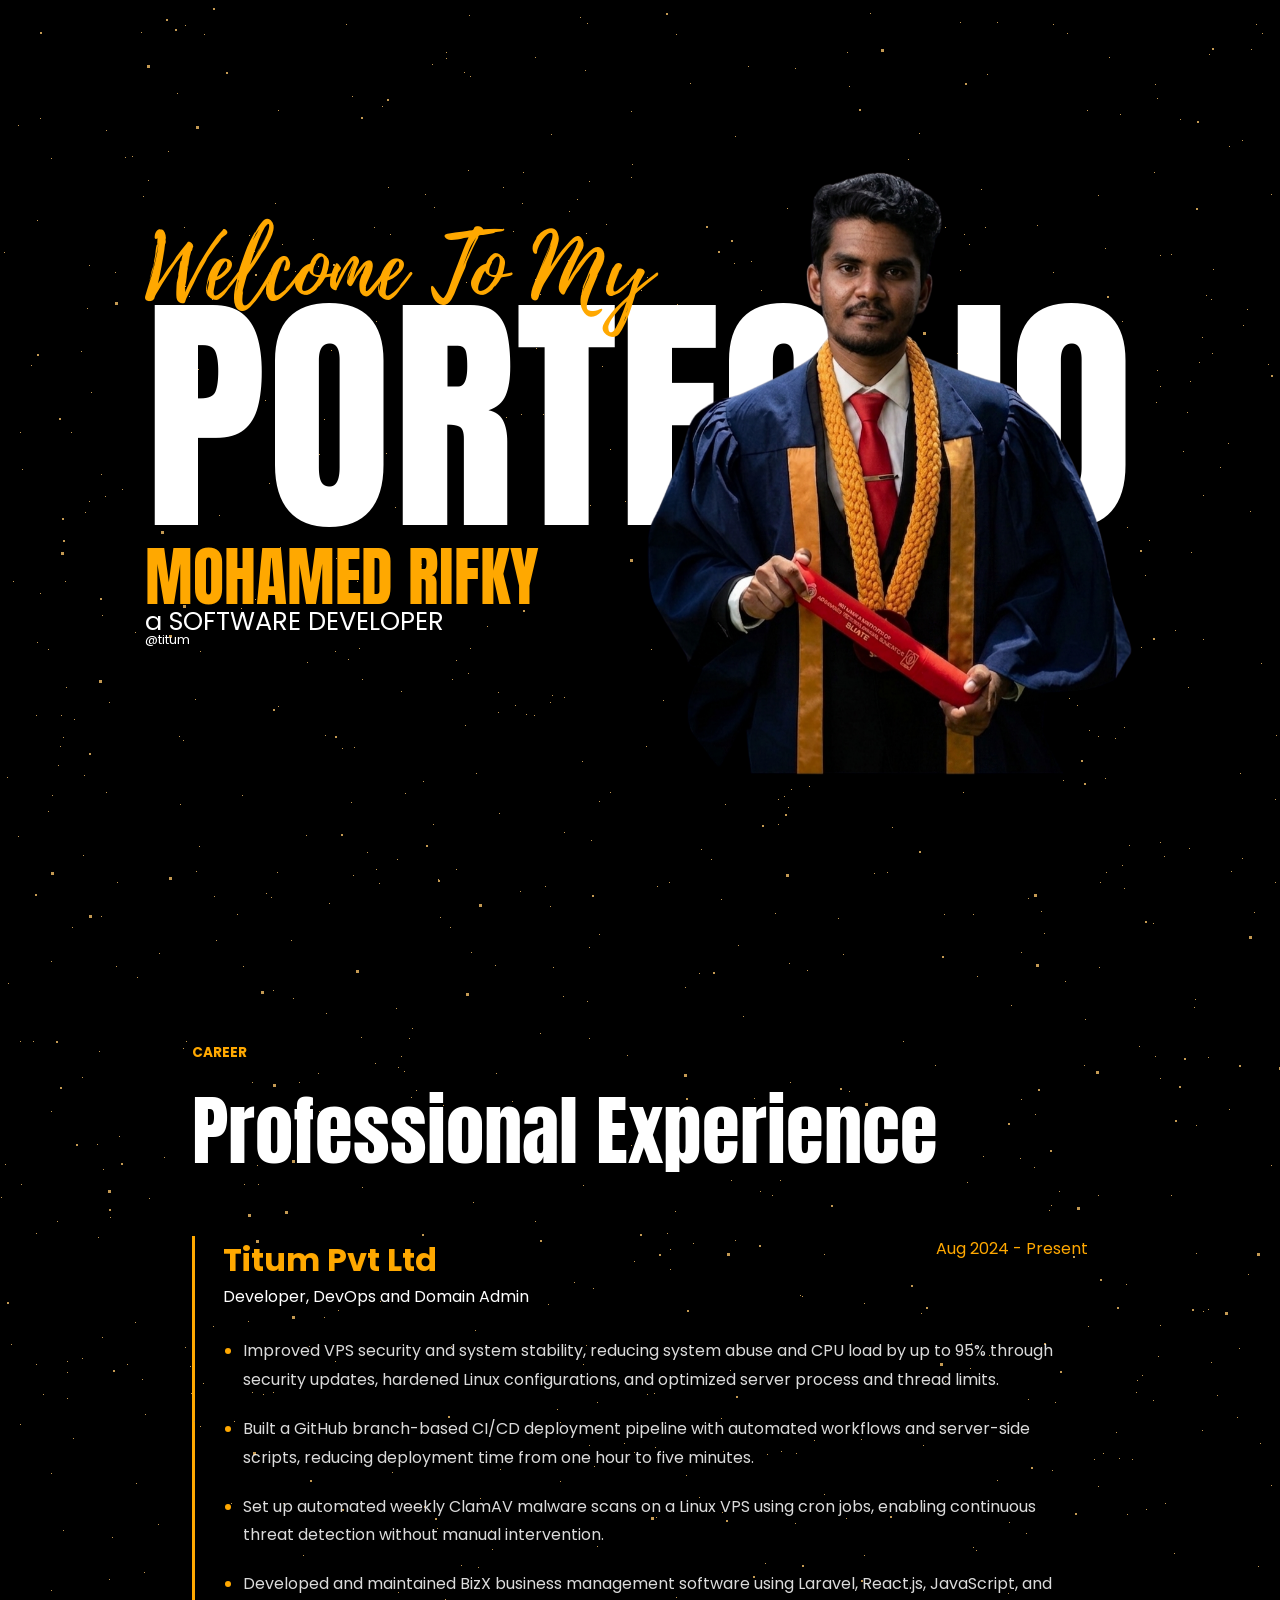
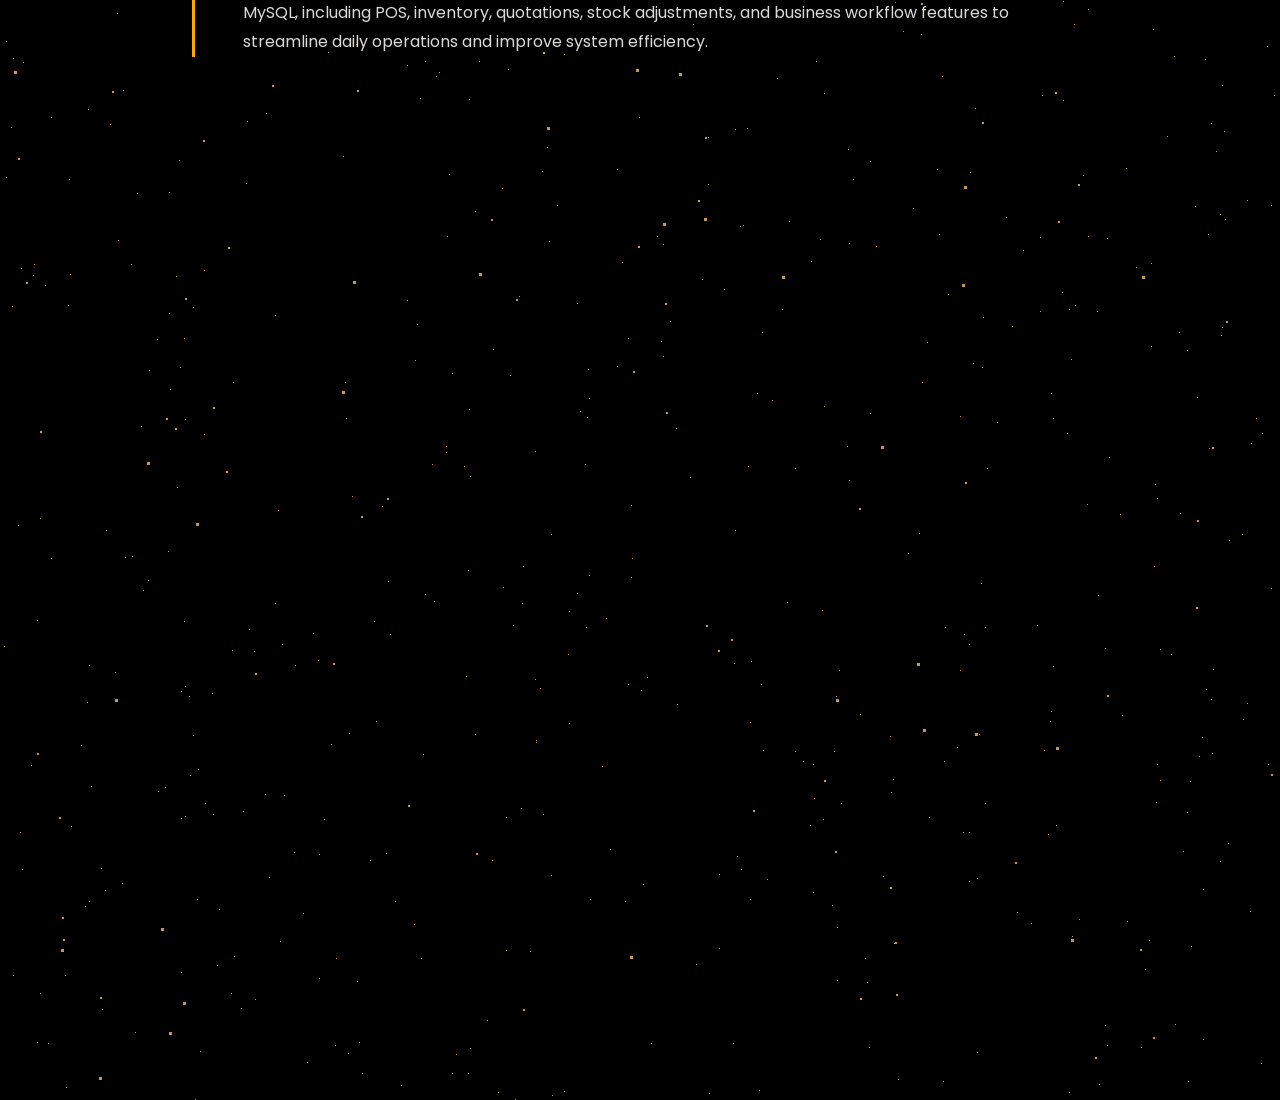
==== commit 76ee2ee5: "feat: second section and responsive for section 1" ====
--- a/portfolioown.html
+++ b/portfolioown.html
@@ -14,7 +14,8 @@
     <link rel="stylesheet" href="responsive.css" />
     <link rel="stylesheet" href="/css/basicStyle.css" />
     <link rel="stylesheet" href="/css/backGroundAnimation.css" />
-    <link rel="stylesheet" href="/css/section1/section1.css">
+    <link rel="stylesheet" href="/css/section1/section1.css" />
+    <link rel="stylesheet" href="/css/section2/professionalExp.css" />
     <link
       rel="stylesheet"
       href="https://cdnjs.cloudflare.com/ajax/libs/font-awesome/6.4.0/css/all.min.css"
@@ -31,11 +32,11 @@
     <section class="home">
       <div class="greeting">
         <div class="cursive-text" style="line-height: 0.4">Welcome To My</div>
-        <div class="giant-title" style="line-height: 1">PORTFOLIO</div>
+        <div class="giant-title">PORTFOLIO</div>
       </div>
 
       <div class="img">
-        <div class="image-wrapper"><img src="myimg3.png" alt="" />   </div> 
+        <div class="image-wrapper"><img src="myimg3.png" alt="" /></div>
       </div>
 
       <div class="name-title" style="line-height: 1">
@@ -45,8 +46,48 @@
       </div>
     </section>
 
-    <section class="about">
-      
+    <section class="professionalExp" aria-labelledby="experience-title">
+      <div class="experience-content">
+        <p class="experience-eyebrow">CAREER</p>
+        <h2 id="experience-title">Professional Experience</h2>
+
+        <article class="experience-entry">
+          <header class="experience-header">
+            <div>
+              <h3>Titum Pvt Ltd</h3>
+              <p class="experience-role">Developer, DevOps and Domain Admin</p>
+            </div>
+            <p class="experience-dates">Aug 2024 - Present</p>
+          </header>
+
+          <ul class="experience-highlights">
+            <li>
+              Improved VPS security and system stability, reducing system abuse
+              and CPU load by up to 95% through security updates, hardened Linux
+              configurations, and optimized server process and thread limits.
+            </li>
+            <li>
+              Built a GitHub branch-based CI/CD deployment pipeline with
+              automated workflows and server-side scripts, reducing deployment
+              time from one hour to five minutes.
+            </li>
+            <li>
+              Set up automated weekly ClamAV malware scans on a Linux VPS using
+              cron jobs, enabling continuous threat detection without manual
+              intervention.
+            </li>
+            <li>
+              Developed and maintained BizX business management software using
+              Laravel, React.js, JavaScript, and MySQL, including POS,
+              inventory, quotations, stock adjustments, and business workflow
+              features to streamline daily operations and improve system
+              efficiency.
+            </li>
+          </ul>
+        </article>
+      </div>
     </section>
+
+    <section class="about"></section>
   </body>
 </html>
--- a/responsive.css
+++ b/responsive.css
@@ -1,3 +1,2 @@
-@media (max-width){
-    
-}+@media (max-width) {
+}
--- a/css/section1/section1.css
+++ b/css/section1/section1.css
@@ -1,8 +1,9 @@
 .giant-title {
-  letter-spacing: 2px;
+  letter-spacing: 1px;
   font-family: "Anton", sans-serif;
   color: var(--text-white);
   font-size: 20vw;
+  line-height: 1;
 }
 
 .home {
@@ -136,4 +137,39 @@
       0 0 10px rgba(255, 168, 0, 0.5),
       0 0 20px rgba(255, 168, 0, 0.3);
   }
-}+}
+
+@media (max-width: 640px) {
+  .home {
+    width: 100%;
+    height: 100vh;
+    height: 100svh;
+  }
+
+  .giant-title {
+    position: absolute;
+    top: 65%;
+    left: 100px;
+    font-weight: 900;
+    height: 80vh;
+    height: 100svh;
+    font-size: 6svh;
+    letter-spacing: -10px;
+    white-space: nowrap;
+    writing-mode: vertical-rl;
+    text-orientation: upright;
+    transform: scaleX(10);
+    animation: titleRevealMobile 1s ease-out forwards;
+  }
+}
+
+@keyframes titleRevealMobile {
+  from {
+    opacity: 0;
+    transform: translateY(calc(-50% + 80px) scaleX(10));
+  }
+  to {
+    opacity: 1;
+    transform: translateY(-50%) scaleX(10);
+  }
+}
--- a/css/section2/professionalExp.css
+++ b/css/section2/professionalExp.css
@@ -0,0 +1,121 @@
+.professionalExp {
+  width: min(100%, 1100px);
+  min-height: 100vh;
+  height: auto;
+  padding: 96px 8vw;
+  display: flex;
+  align-items: center;
+  color: var(--text-white);
+  font-family: "Poppins", sans-serif;
+}
+
+.experience-content {
+  width: 100%;
+}
+
+.experience-eyebrow {
+  margin-bottom: 10px;
+  color: var(--text-yellow);
+  font-size: 0.85rem;
+  font-weight: 700;
+}
+
+.professionalExp h2 {
+  margin-bottom: 48px;
+  color: var(--text-white);
+  font-family: "Anton", sans-serif;
+  font-size: clamp(2.5rem, 6vw, 5rem);
+  font-weight: 400;
+}
+
+.experience-entry {
+  padding-left: 28px;
+  border-left: 3px solid var(--text-yellow);
+}
+
+.experience-header {
+  display: flex;
+  justify-content: space-between;
+  align-items: flex-start;
+  gap: 24px;
+  margin-bottom: 28px;
+}
+
+.experience-header h3 {
+  color: var(--text-yellow);
+  font-size: clamp(1.5rem, 3vw, 2rem);
+}
+
+.experience-role,
+.experience-dates {
+  color: var(--text-white);
+  font-size: 1rem;
+}
+
+.experience-dates {
+  flex: 0 0 auto;
+  color: var(--text-yellow);
+}
+
+.experience-highlights {
+  display: grid;
+  gap: 20px;
+  padding-left: 20px;
+  color: rgba(255, 255, 255, 0.86);
+  line-height: 1.8;
+}
+
+.experience-highlights li::marker {
+  color: var(--text-yellow);
+}
+
+@keyframes experience-reveal {
+  from {
+    opacity: 0;
+    transform: translateY(28px);
+  }
+  to {
+    opacity: 1;
+    transform: translateY(0);
+  }
+}
+
+@supports (animation-timeline: view()) {
+  .professionalExp .experience-eyebrow,
+  .professionalExp h2,
+  .professionalExp .experience-header,
+  .professionalExp .experience-highlights li {
+    animation: experience-reveal 100s linear both;
+    animation-timeline: view();
+    animation-range: entry 0% entry 100%;
+  }
+}
+
+@media (prefers-reduced-motion: reduce) {
+  .professionalExp .experience-eyebrow,
+  .professionalExp h2,
+  .professionalExp .experience-header,
+  .professionalExp .experience-highlights li {
+    animation: none;
+  }
+}
+
+@media (max-width: 640px) {
+  .professionalExp {
+    min-height: auto;
+    padding: 80px 24px;
+  }
+
+  .professionalExp h2 {
+    margin-bottom: 32px;
+  }
+
+  .experience-header {
+    flex-direction: column;
+    gap: 8px;
+  }
+
+  .experience-entry {
+    padding-left: 18px;
+  }
+}
